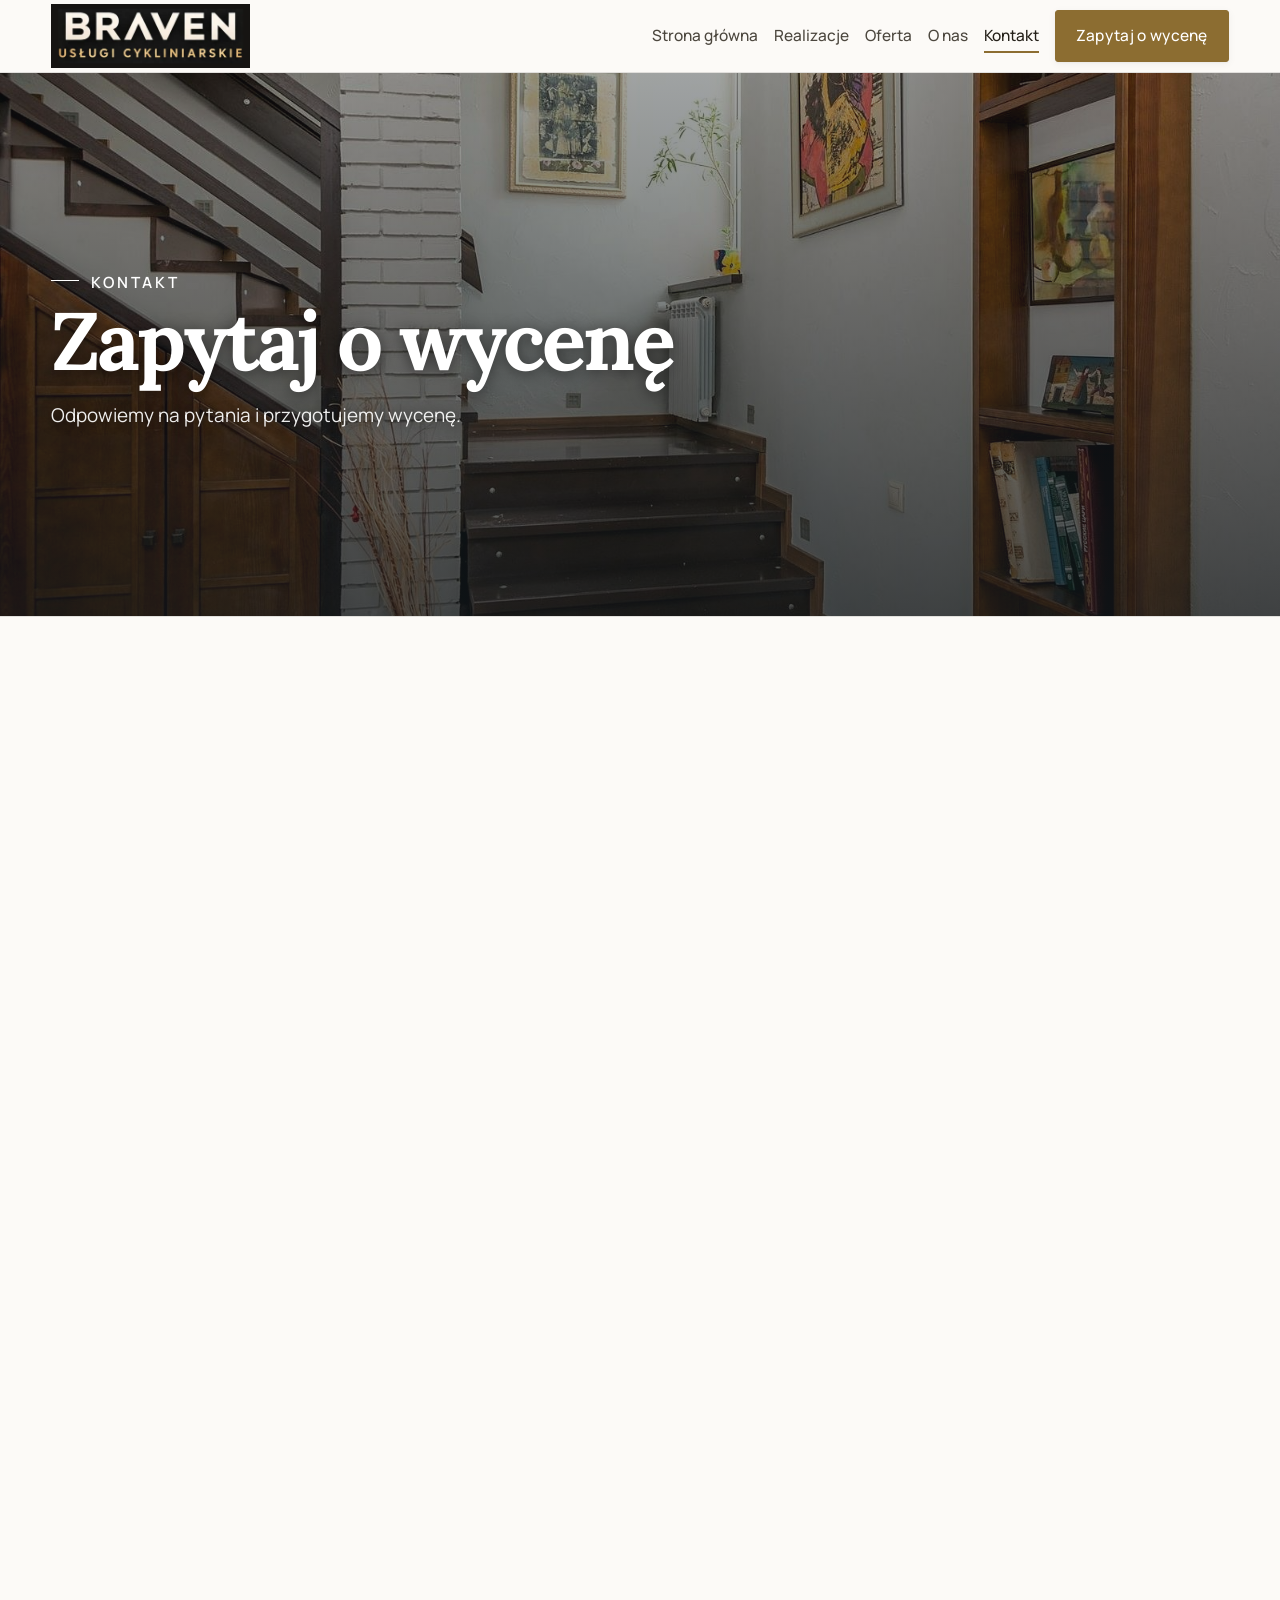
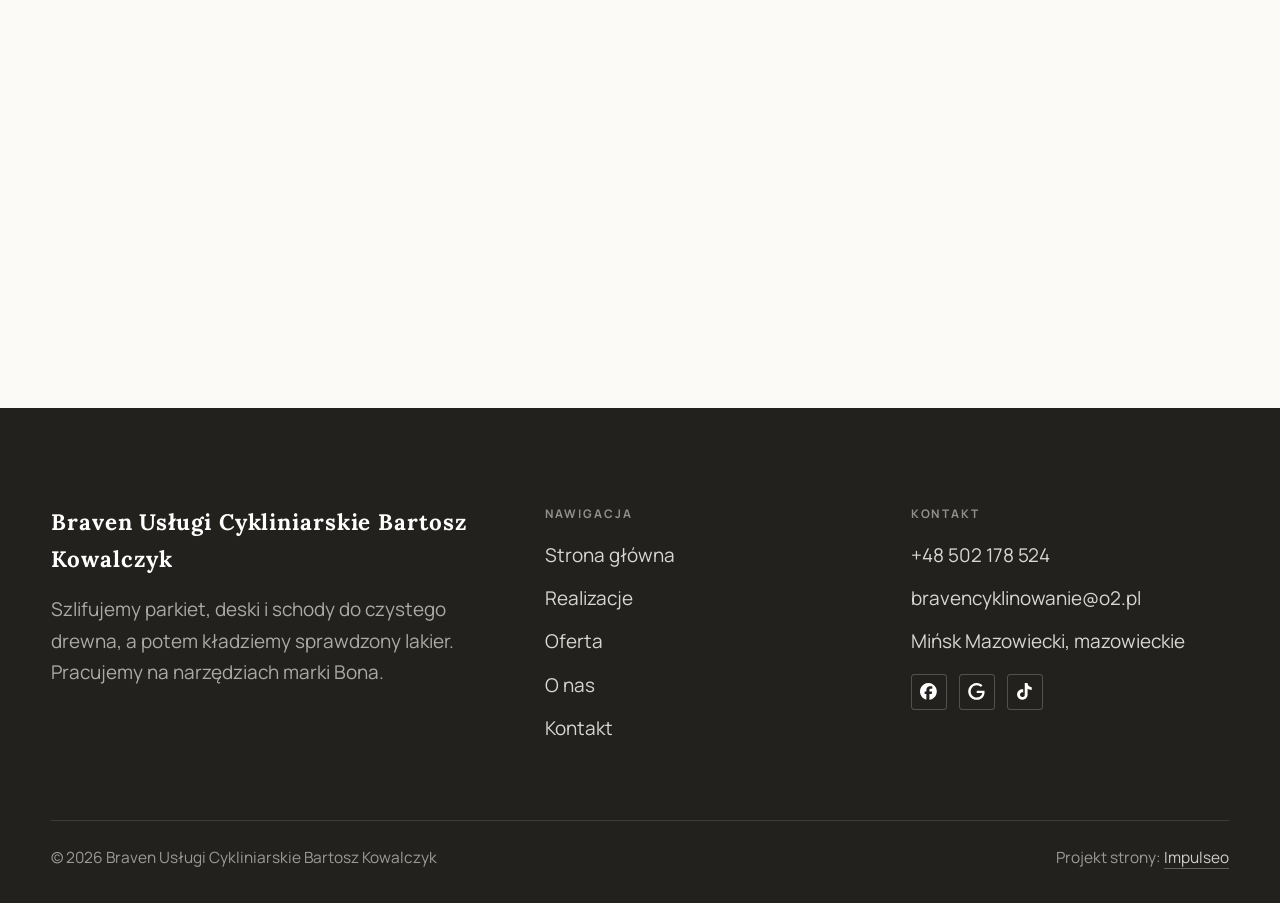
==== kontakt.html @ dc6727ec "Strona demo: braven-uslugi-cykliniarskie-bartosz-kowalczyk" ====
<!DOCTYPE html>
<html lang="pl">
<head>
<meta charset="UTF-8">
<meta name="viewport" content="width=device-width, initial-scale=1.0">
<title>Kontakt - Braven Usługi Cykliniarskie Bartosz Kowalczyk</title>
<meta name="description" content="Kontakt Braven Usługi Cykliniarskie Bartosz Kowalczyk - Mińsk Mazowiecki, mazowieckie">
<link rel="canonical" href="https://kris20032.github.io/braven-uslugi-cykliniarskie-bartosz-kowalczyk/kontakt.html">
<meta name="robots" content="noindex, nofollow">
<meta property="og:type" content="website">
<meta property="og:locale" content="pl_PL">
<meta property="og:site_name" content="Braven Usługi Cykliniarskie Bartosz Kowalczyk">
<meta property="og:title" content="Kontakt - Braven Usługi Cykliniarskie Bartosz Kowalczyk">
<meta property="og:description" content="Kontakt Braven Usługi Cykliniarskie Bartosz Kowalczyk - Mińsk Mazowiecki, mazowieckie">
<meta property="og:url" content="https://kris20032.github.io/braven-uslugi-cykliniarskie-bartosz-kowalczyk/kontakt.html">
<meta property="og:image" content="https://kris20032.github.io/braven-uslugi-cykliniarskie-bartosz-kowalczyk/img/og.jpg">
<meta property="og:image:width" content="1200">
<meta property="og:image:height" content="630">
<meta name="twitter:card" content="summary_large_image">
<link rel="preconnect" href="https://fonts.googleapis.com">
<link rel="preconnect" href="https://fonts.gstatic.com" crossorigin>
<link href="https://fonts.googleapis.com/css2?family=Lora:wght@500;600;700&family=Manrope:wght@400;500;600&display=swap" rel="stylesheet">
<link rel="stylesheet" href="assets/styles.css?v=63ea531a">
</head>
<body>

<header class="nav">
  <div class="wrap nav-inner">
    <a class="brand brand-has-logo" href="index.html"><img class="brand-logo" src="img/logo.png" alt="Braven Usługi Cykliniarskie Bartosz Kowalczyk" width="856" height="275" decoding="async"></a>
    <nav class="nav-links">
      <a href="index.html">Strona główna</a>
      <a href="realizacje.html">Realizacje</a>
      <a href="oferta.html">Oferta</a>
      <a href="o-nas.html">O nas</a>
      <a href="kontakt.html" class="active" aria-current="page">Kontakt</a>
      <a href="kontakt.html" class="btn btn-accent">Zapytaj o wycenę</a>
    </nav>
    <button class="nav-toggle" aria-label="Menu"><span></span><span></span><span></span></button>
  </div>
</header>

<main>
<section class="pagehead">
  <img src="img/g6.jpg" alt="Braven Usługi Cykliniarskie Bartosz Kowalczyk - Zapytaj o wycenę" width="1566" height="1038" decoding="async">
  <div class="wrap">
    <span class="eyebrow">Kontakt</span>
    <h1>Zapytaj o wycenę</h1>
    <p>Odpowiemy na pytania i przygotujemy wycenę.</p>
  </div>
</section>
<section>
  <div class="wrap contact-grid">
    <div class="reveal">
      <span class="eyebrow">Dane kontaktowe</span>
      <h2 style="margin:var(--space-4) 0 var(--space-6)">Braven Usługi Cykliniarskie Bartosz Kowalczyk</h2>
      <div class="info-list">
        <div class="info-row"><div class="ic"><svg class="ico-tel" width="16" height="16" viewBox="0 0 24 24" fill="none" aria-hidden="true"><path d="M6.6 10.8a15.5 15.5 0 0 0 6.6 6.6l2.2-2.2a1 1 0 0 1 1-.24 11.4 11.4 0 0 0 3.6.58 1 1 0 0 1 1 1V20a1 1 0 0 1-1 1A17 17 0 0 1 3 4a1 1 0 0 1 1-1h3.5a1 1 0 0 1 1 1c0 1.25.2 2.46.58 3.6a1 1 0 0 1-.25 1l-2.23 2.2Z" fill="currentColor"/></svg></div><div><div class="lbl">Telefon</div><a class="val" href="tel:+48502178524">+48 502 178 524</a></div></div>
        <div class="info-row"><div class="ic"><svg class="ico-mail" width="16" height="16" viewBox="0 0 24 24" fill="none" aria-hidden="true"><rect x="3.2" y="5.5" width="17.6" height="13" rx="1.6" stroke="currentColor" stroke-width="1.6"/><path d="M4 7l8 6 8-6" stroke="currentColor" stroke-width="1.6" stroke-linecap="round" stroke-linejoin="round"/></svg></div><div><div class="lbl">E-mail</div><a class="val" href="mailto:bravencyklinowanie@o2.pl">bravencyklinowanie@o2.pl</a></div></div>
        <div class="info-row"><div class="ic"><svg class="ico-pin" width="16" height="16" viewBox="0 0 24 24" fill="none" aria-hidden="true"><path d="M12 21s7-6.1 7-11.5A7 7 0 0 0 5 9.5C5 14.9 12 21 12 21Z" stroke="currentColor" stroke-width="1.6" fill="none"/><circle cx="12" cy="9.5" r="2.4" fill="currentColor"/></svg></div><div><div class="lbl">Adres</div><div class="val">Mińsk Mazowiecki, mazowieckie</div></div></div>
      </div>
    </div>
    <div class="reveal">
      <form class="form" action="https://formsubmit.co/bravencyklinowanie@o2.pl" method="POST">
        <input type="hidden" name="_subject" value="Zapytanie ze strony Braven Usługi Cykliniarskie Bartosz Kowalczyk">
        <input type="hidden" name="_captcha" value="false">
        <input type="hidden" name="_template" value="table">
        <div class="fld"><label for="name">Imię / firma</label><input id="name" name="name" type="text" placeholder="np. Jan Kowalski" required></div>
        <div class="fld"><label for="email">E-mail</label><input id="email" name="email" type="email" placeholder="adres@email.pl" required></div>
        <div class="fld"><label for="phone">Telefon</label><input id="phone" name="phone" type="tel" placeholder="+48 ..."></div>
        <div class="fld"><label for="msg">Czego dotyczy zapytanie?</label><textarea id="msg" name="message" placeholder="Napisz krótko, w czym możemy pomóc" required></textarea></div>
        <button type="submit" class="btn btn-accent" style="width:100%;justify-content:center">Wyślij zapytanie <span class="arr">→</span></button>
        <p class="note">Wiadomość trafi bezpośrednio do nas. Można też zadzwonić: +48 502 178 524.</p>
      </form>
    </div>
  </div>
</section>
<section style="padding-top:0">
  <div class="wrap reveal">
    <iframe class="map" title="Braven Usługi Cykliniarskie Bartosz Kowalczyk - Mińsk Mazowiecki" src="https://maps.google.com/maps?q=52.1957543%2C21.5580618&z=15&output=embed" loading="lazy" referrerpolicy="no-referrer-when-downgrade"></iframe>
  </div>
</section>
</main>

<footer>
  <div class="wrap">
    <div class="foot-grid">
      <div class="foot-brand">
        <div class="name">Braven Usługi Cykliniarskie Bartosz Kowalczyk</div>
        <p>Szlifujemy parkiet, deski i schody do czystego drewna, a potem kładziemy sprawdzony lakier. Pracujemy na narzędziach marki Bona.</p>
      </div>
      <div class="foot-col">
        <h4>Nawigacja</h4>
        <a href="index.html">Strona główna</a>
        <a href="realizacje.html">Realizacje</a>
        <a href="oferta.html">Oferta</a>
        <a href="o-nas.html">O nas</a>
        <a href="kontakt.html">Kontakt</a>
      </div>
      <div class="foot-col">
        <h4>Kontakt</h4>
        <a href="tel:+48502178524">+48 502 178 524</a>
        <a href="mailto:bravencyklinowanie@o2.pl">bravencyklinowanie@o2.pl</a>
        <p>Mińsk Mazowiecki, mazowieckie</p>
      <div class="foot-soc">
        <a class="soc" href="https://www.facebook.com/p/Braven-Us%C5%82ugi-Cykliniarskie-100075323195899/" target="_blank" rel="noopener" aria-label="Facebook - Braven Usługi Cykliniarskie Bartosz Kowalczyk"><svg viewBox="0 0 24 24" aria-hidden="true" focusable="false"><path d="M9.101 23.691v-7.98H6.627v-3.667h2.474v-1.58c0-4.085 1.848-5.978 5.858-5.978.401 0 .955.042 1.468.103a8.68 8.68 0 0 1 1.141.195v3.325a8.623 8.623 0 0 0-.653-.036 26.805 26.805 0 0 0-.733-.009c-.707 0-1.259.096-1.675.309a1.686 1.686 0 0 0-.679.622c-.258.42-.374.995-.374 1.752v1.297h3.919l-.386 2.103-.287 1.564h-3.246v8.245C19.396 23.238 24 18.179 24 12.044c0-6.627-5.373-12-12-12s-12 5.373-12 12c0 5.628 3.874 10.35 9.101 11.647Z" fill="currentColor"/></svg></a>
        <a class="soc" href="https://www.google.com/maps/place/Braven+Us%C5%82ugi+Cykliniarskie+Bartosz+Kowalczyk/@52.1957543,21.5580618,15z/data=!4m6!3m5!1s0x471f2fbd706131d9:0x9130eac49f375d6f!8m2!3d52.1957543!4d21.5580618" target="_blank" rel="noopener" aria-label="Google - Braven Usługi Cykliniarskie Bartosz Kowalczyk"><svg viewBox="0 0 24 24" aria-hidden="true" focusable="false"><path d="M12.48 10.92v3.28h7.84c-.24 1.84-.853 3.187-1.787 4.133-1.147 1.147-2.933 2.4-6.053 2.4-4.827 0-8.6-3.893-8.6-8.72s3.773-8.72 8.6-8.72c2.6 0 4.507 1.027 5.907 2.347l2.307-2.307C18.747 1.44 16.133 0 12.48 0 5.867 0 .307 5.387.307 12s5.56 12 12.173 12c3.573 0 6.267-1.173 8.373-3.36 2.16-2.16 2.84-5.213 2.84-7.667 0-.76-.053-1.467-.173-2.053H12.48z" fill="currentColor"/></svg></a>
        <a class="soc" href="https://www.tiktok.com/@bartoszk14" target="_blank" rel="noopener" aria-label="TikTok - Braven Usługi Cykliniarskie Bartosz Kowalczyk"><svg viewBox="0 0 24 24" aria-hidden="true" focusable="false"><path d="M12.525.02c1.31-.02 2.61-.01 3.91-.02.08 1.53.63 3.09 1.75 4.17 1.12 1.11 2.7 1.62 4.24 1.79v4.03c-1.44-.05-2.89-.35-4.2-.97-.57-.26-1.1-.59-1.62-.93-.01 2.92.01 5.84-.02 8.75-.08 1.4-.54 2.79-1.35 3.94-1.31 1.92-3.58 3.17-5.91 3.21-1.43.08-2.86-.31-4.08-1.03-2.02-1.19-3.44-3.37-3.65-5.71-.02-.5-.03-1-.01-1.49.18-1.9 1.12-3.72 2.58-4.96 1.66-1.44 3.98-2.13 6.15-1.72.02 1.48-.04 2.96-.04 4.44-.99-.32-2.15-.23-3.02.37-.63.41-1.11 1.04-1.36 1.75-.21.51-.15 1.07-.14 1.61.24 1.64 1.82 3.02 3.5 2.87 1.12-.01 2.19-.66 2.77-1.61.19-.33.4-.67.41-1.06.1-1.79.06-3.57.07-5.36.01-4.03-.01-8.05.02-12.07z" fill="currentColor"/></svg></a>
      </div>
      </div>
    </div>
    <div class="foot-bot">
      <span>© 2026 Braven Usługi Cykliniarskie Bartosz Kowalczyk</span>
      <span>Projekt strony: <a class="foot-credit" href="https://impulseo.pl" target="_blank" rel="noopener">Impulseo</a></span>
    </div>
  </div>
</footer>
<div class="sticky-reserve"><a class="sr-book" href="kontakt.html">Zapytaj o wycenę</a><a class="sr-call" href="tel:+48502178524" aria-label="Zadzwoń"><svg class="ico-tel" width="16" height="16" viewBox="0 0 24 24" fill="none" aria-hidden="true"><path d="M6.6 10.8a15.5 15.5 0 0 0 6.6 6.6l2.2-2.2a1 1 0 0 1 1-.24 11.4 11.4 0 0 0 3.6.58 1 1 0 0 1 1 1V20a1 1 0 0 1-1 1A17 17 0 0 1 3 4a1 1 0 0 1 1-1h3.5a1 1 0 0 1 1 1c0 1.25.2 2.46.58 3.6a1 1 0 0 1-.25 1l-2.23 2.2Z" fill="currentColor"/></svg></a></div>
<div class="demo-wazne" data-do="2026-11-23" data-cykl="3" hidden><svg class="dw-ico" width="13" height="13" viewBox="0 0 24 24" fill="none" aria-hidden="true"><circle cx="12" cy="12" r="8.6" stroke="currentColor" stroke-width="1.8"/><path d="M12 7.2V12l3.3 2" stroke="currentColor" stroke-width="1.8" stroke-linecap="round"/></svg><span class="dw-txt"></span></div>

<script src="assets/main.js"></script>
</body>
</html>
---- assets/styles.css ----
/* ============================================================
   STOLBASZ — premium, architektoniczny B2B fit-out
   Jasna paleta, zero brązu. System wg premium-web-craft.
   Projekt strony: Impulseo (impulseo.pl)
   ============================================================ */

:root{
  /* PALETA — jasna, architektoniczna, chłodna */
  --paper:#F3F1EC;          /* główne tło */
  --paper-2:#E6E3DB;        /* sekcje alternatywne (chłodny jasny szary) */
  --paper-3:#E6E3DB;        /* delikatne wypełnienia */
  --ink:#23211E;            /* tekst główny — chłodny grafit */
  --ink-soft:#43403A;       /* nagłówki drugorzędne */
  --muted:#87837A;          /* tekst poboczny */
  --line:rgba(35,33,30,.12);/* hairline */
  --accent:#8A6B3C;         /* stonowany petrol-slate — jedyny akcent */
  --accent-d:#6E5430;
  --accent-soft:rgba(138,107,60,.10);
  --dark:#23211E;           /* sekcje ciemne (stopka/CTA) */

  /* HOVER ZDJĘĆ — JEDEN standard dla całego silnika (decyzja K. 04.08.2026, artefakt z wariantami).
     AKTUALNE (K.+Szymon 09.08.2026, wybór z artefaktu 6 wariantów): zoom 1.05 przy 1.4s -
     przy tak długim czasie mocniejszy kadr NIE skacze, tylko „oddycha". Poprzedni standard
     (1.02 / .55s z 04.08) odbierany jako dynamiczny i szybki.
     Spoczynek lekko przygaszony, ale TYLKO tam, gdzie jest mysz (@media hover:hover) —
     na telefonie zdjęcia zostają w pełnej jasności. */
  --img-zoom:1.05;                   /* K.+Szymon 09.08: wariant F z artefaktu porównawczego */
  --img-rest:brightness(.95) saturate(.99);
  --img-hot:brightness(1.06) saturate(1.05);
  --img-dur:1.4s;                    /* K.+Szymon 09.08 (wariant F): powoli = elegancko */
  --img-ease:cubic-bezier(.16,.84,.44,1);  /* miękki ogon, efekt „oddychania" */

  /* ODSTĘPY — skala 4/8 */
  --space-1:4px; --space-2:8px; --space-3:12px; --space-4:16px; --space-5:24px;
  --space-6:32px; --space-7:48px; --space-8:64px; --space-9:96px; --space-10:128px;

  /* TYPOGRAFIA — fluid clamp() (skala podbita 16.07.2026: większe, czytelniejsze litery — uwaga Adama) */
  --text-sm:clamp(.9rem,.87rem + .12vw,1rem);
  --text-base:clamp(1.08rem,1.04rem + .18vw,1.2rem);
  --text-lg:clamp(1.24rem,1.15rem + .34vw,1.44rem);
  --text-h3:clamp(1.34rem,1.22rem + .55vw,1.66rem);
  --text-h2:clamp(2.1rem,1.66rem + 2.1vw,3.1rem);
  --text-h1:clamp(2.9rem,2.1rem + 4vw,5.1rem);

  /* PROMIENIE — architektoniczne, raczej ostre */
  --r-sm:3px; --r-md:6px; --r-lg:10px;

  /* RUCH */
  --ease:cubic-bezier(.25,.46,.45,.94); --dur:.24s;

  /* CIENIE — miękkie, warstwowe */
  --sh-sm:0 1px 2px rgba(16,24,32,.04), 0 2px 8px rgba(16,24,32,.05);
  --sh-md:0 2px 6px rgba(16,24,32,.05), 0 12px 28px -8px rgba(16,24,32,.12);
  --sh-lg:0 6px 14px rgba(16,24,32,.07), 0 26px 56px -18px rgba(16,24,32,.22);

  --hairline:1px solid var(--line);

  --font-display:'Lora',serif;
  --font-body:'Manrope',sans-serif;
}

*{box-sizing:border-box;margin:0;padding:0}
html{scroll-behavior:smooth}
body{
  font-family:var(--font-body);
  font-size:var(--text-base);
  line-height:1.65;
  color:var(--ink);
  background:var(--paper);
  -webkit-font-smoothing:antialiased;
  text-rendering:optimizeLegibility;
}
img{max-width:100%;height:auto;display:block}  /* height:auto = width/height z atrybutów trzyma proporcje (TOP#12) */
a{color:inherit;text-decoration:none}

.wrap{width:min(92%,1180px);margin-inline:auto}
section{padding-block:clamp(52px,6.5vw,96px)}

h1,h2,h3{font-family:var(--font-display);font-weight:700;line-height:1.08;letter-spacing:-.02em;color:var(--ink)}
h1{font-size:var(--text-h1);letter-spacing:-.035em}
h2{font-size:var(--text-h2);letter-spacing:-.025em}
h3{font-size:var(--text-h3)}
/* MIARA — długość wiersza. WCAG 2.2 SC 1.4.8: max 80 znaków; Butterick: 45–90.
   68ch daje realnie 72–78 znaków polskiego tekstu, czyli z zapasem pod granicą.
   Wcześniej limit miał TYLKO <p> — <li>, <blockquote> i <dd> nie miały żadnego,
   i to jedyny powód, dla którego 23 bloki na dwóch oddanych stronach jadą po
   83–106 znaków w wierszu (pomiar 07.08.2026, bramka `miara`).
   ⚠️ Listy i definicje ograniczamy TYLKO bez klasy: `ul`/`ol` z klasą to u nas
   układ (siatki kafli, menu), a nie tekst ciągły — tam miarę wyznacza układ. */
/* 60ch, nie 68ch (K. 10.08): po zmianie fontów na węższe kroje (DM Sans i spółka)
   w 68ch mieściło się ~90 znaków - bramka pikselowa słusznie zgłaszała przekroczenie
   granicy 80. Pomiar na żywej przeglądarce: 60ch = 90 znaków, 53ch = ~78 znaków, czyli normę WCAG 1.4.8. */
:root{ --miara:53ch }
p{max-width:min(100%,var(--miara))}
blockquote,
ul:not([class])>li, ol:not([class])>li,
dl:not([class])>dd{max-width:min(100%,var(--miara))}

/* ⚠️ Świadomie BEZ wyjątku `.tile p,.card p,.svc p{max-width:none}`, choć nasuwa się sam:
   te akapity BYŁY już ograniczone (stare `p{max-width:65ch}`), więc „wyjątek" nie odblokowałby
   niczego nowego — tylko ROZLUŹNIŁ stan sprzed zmiany na wszystkich demach naraz.
   `figcaption` żadna z reguł wyżej nie dotyczy, więc też nie potrzebuje zwolnienia. */

/* ŁAMANIE. `balance` wyrównuje długości wierszy w nagłówku, `pretty` pilnuje ostatniego
   wiersza akapitu, żeby nie został w nim jeden wyraz. Obsługiwane od Chrome 117 /
   Safari 17.5; starsze przeglądarki po prostu ignorują tę własność.
   `text-wrap:pretty` nie występowało dotąd ANI RAZ w silniku ani w repo klientów. */
h1,h2,h3,.lead,.lede{text-wrap:balance}
p,li,blockquote,dd{text-wrap:pretty}

.eyebrow{
  font-family:var(--font-body);
  font-size:var(--text-sm);
  font-weight:600;
  letter-spacing:.18em;
  text-transform:uppercase;
  color:var(--accent);
  display:inline-flex;align-items:center;gap:var(--space-3);
}
/* flex:none + margin-top = kreska trzyma się PIERWSZEJ linii. Wcześniej align-items:center
   centrowało ją względem całego bloku i przy zawinięciu (długi kicker typu
   „…WNĘTRZ · LESZNO · OD 2019") druga linia lądowała z brzydkim wcięciem. */
.eyebrow{align-items:flex-start}
.eyebrow>*,.eyebrow{text-wrap:balance}   /* dlugi kicker lamal sie na sierote typu samo „2019" w drugiej linii */
.eyebrow::before{content:"";width:28px;height:1px;background:var(--accent);display:inline-block;flex:none;margin-top:.62em}

.muted{color:var(--muted)}
.lead{font-size:var(--text-lg);line-height:1.55;color:var(--ink-soft);max-width:50ch}

/* ---------- BUTTONS ---------- */
.btn{
  display:inline-flex;align-items:center;gap:var(--space-2);
  font-weight:600;font-size:var(--text-sm);letter-spacing:.02em;
  padding:var(--space-4) var(--space-6);
  border-radius:var(--r-sm);
  transition:transform var(--dur) var(--ease),box-shadow var(--dur) var(--ease),background var(--dur) var(--ease);
  cursor:pointer;border:1px solid transparent;
}
.btn-accent{background:var(--accent);color:#fff;box-shadow:var(--sh-sm)}
.btn-accent:hover{background:var(--accent-d);transform:translateY(-2px);box-shadow:var(--sh-md)}
.btn-accent:active{transform:translateY(0);box-shadow:var(--sh-sm)}
.btn-ghost{background:transparent;color:var(--ink);border-color:var(--line)}
.btn-ghost:hover{border-color:var(--accent);color:var(--accent);transform:translateY(-2px)}
.btn-light{background:#fff;color:var(--ink);box-shadow:var(--sh-sm)}
.btn-light:hover{transform:translateY(-2px);box-shadow:var(--sh-md)}
.btn .arr{transition:transform var(--dur) var(--ease)}
.btn:hover .arr{transform:translateX(4px)}

/* ---------- NAV ---------- */
.nav{
  position:sticky;top:0;z-index:50;
  background:color-mix(in srgb,var(--paper) 88%,transparent);
  backdrop-filter:saturate(140%) blur(10px);
  border-bottom:var(--hairline);
}
.nav-inner{display:flex;align-items:center;justify-content:space-between;gap:var(--space-5);height:72px}
/* ANTY-NACHODZENIE (K. 05.08.2026): długa nazwa firmy + przycisk z pełnym numerem nie mieściły się w pasku
   i flex ściskał linki PONIŻEJ ich treści - "Kontakt" wchodził na ramkę "Zadzwoń +48 ...". Teraz ustępuje
   nazwa marki (skrót wielokropkiem), a menu i przycisk nigdy się nie kurczą ani nie zachodzą na siebie. */
.brand{display:flex;flex-direction:column;line-height:1;min-width:0;flex:0 1 auto}
.brand .name{font-family:var(--font-display);font-weight:800;font-size:1.35rem;letter-spacing:.04em;white-space:nowrap;overflow:hidden;text-overflow:ellipsis}
.brand .sub{font-size:.62rem;letter-spacing:.34em;text-transform:uppercase;color:var(--muted);margin-top:5px;white-space:nowrap;overflow:hidden;text-overflow:ellipsis}
.nav-links{display:flex;align-items:center;gap:var(--space-6);flex:0 0 auto}
.nav-links a{font-size:var(--text-sm);font-weight:500;color:var(--ink-soft);position:relative;padding-block:4px;white-space:nowrap;transition:color var(--dur) var(--ease)}
.nav-links a::after{content:"";position:absolute;left:0;bottom:0;width:0;height:1.5px;background:var(--accent);transition:width var(--dur) var(--ease)}
.nav-links a:hover,.nav-links a.active{color:var(--ink)}
.nav-links a:hover::after,.nav-links a.active::after{width:100%}
.nav-links .btn{padding:var(--space-2) var(--space-5)}
/* przyciski w nav: właściwy kolor (przebij .nav-links a) + bez podkreślenia */
.nav-links a.btn-accent{color:#fff}
.nav-links a.btn-ghost,.nav-links a.btn-light{color:var(--ink)}
/* CTA w pasku: NIE podkreślenie spod linków menu, ale ten sam przelatujący błysk,
   co na wszystkich innych przyciskach (zgłoszenie K. 13.08.2026 - „na hero jest efekt
   światła przechodzącego przez przycisk, na navbarze go nie ma, a mają być identyczne").
   Reguła `.nav-links a::after` jest silniejsza od `.btn::after`, więc trzeba jej
   geometrię wyzerować i wpisać połysk z nazwy - samo `display:none` gasiło efekt. */
.nav-links a.btn::after{
  display:block;content:"";position:absolute;inset:0;z-index:-1;pointer-events:none;
  width:auto;height:auto;border-radius:inherit;   /* kasuje geometrię podkreślenia (width:0;height:1.5px) */
  background:linear-gradient(100deg,transparent 32%,rgba(255,255,255,.20) 50%,transparent 68%);
  translate:-120% 0}
@media (prefers-reduced-motion:no-preference){
  .nav-links a.btn:hover::after{translate:120% 0;transition:translate .75s var(--mt-ease,cubic-bezier(.16,.84,.44,1))}
}
.nav-toggle{display:none;background:none;border:none;cursor:pointer;flex-direction:column;gap:5px;padding:8px}
.nav-toggle span{width:24px;height:2px;background:var(--ink);transition:var(--dur)}
/* Ciasny zakres MIĘDZY menu mobilnym a pełnym pulpitem: zbijamy odstępy i nazwę marki,
   żeby wszystko zmieściło się naturalnie, zanim w ogóle dojdzie do skracania wielokropkiem. */
@media(max-width:1280px) and (min-width:921px){
  .nav-links{gap:var(--space-4)}
  .nav-links .btn{padding:var(--space-2) var(--space-4)}
  .brand .name{font-size:1.15rem}
}

/* ---------- HERO (split) ---------- */
.hero{position:relative;overflow:hidden;border-bottom:var(--hairline)}
.hero-grid{display:grid;grid-template-columns:1.05fr .95fr;gap:clamp(24px,4vw,60px);align-items:center;
  padding-block:clamp(36px,4.5vw,64px)}
.hero-copy .eyebrow{margin-bottom:var(--space-5)}
.hero-copy h1{margin-bottom:var(--space-5)}
.hero-copy .lead{margin-bottom:var(--space-7)}
.hero-actions{display:flex;flex-wrap:wrap;gap:var(--space-4)}
.hero-art{position:relative;aspect-ratio:4/3;border-radius:var(--r-lg);overflow:hidden;box-shadow:var(--sh-lg)}
.hero-art img{width:100%;height:100%;object-fit:cover}
.hero-art::after{content:"";position:absolute;inset:0;background:linear-gradient(180deg,transparent 55%,rgba(18,24,28,.28))}
.hero-badge{position:absolute;left:var(--space-5);bottom:var(--space-5);z-index:2;
  background:rgba(252,252,251,.94);backdrop-filter:blur(4px);
  border-radius:var(--r-md);padding:var(--space-4) var(--space-5);box-shadow:var(--sh-md);max-width:78%}
.hero-badge strong{display:block;font-family:var(--font-display);font-size:1rem;letter-spacing:-.01em}
.hero-badge span{font-size:var(--text-sm);color:var(--muted)}

/* ---------- HERO duży / kinowy (strona główna) ---------- */
.hero-cine{position:relative;min-height:clamp(560px,82vh,840px);min-height:clamp(560px,82svh,840px);display:flex;align-items:center;overflow:hidden;border-bottom:var(--hairline)}
.hero-cine>img{position:absolute;inset:0;width:100%;height:100%;object-fit:cover;z-index:0}
.hero-cine::after{content:"";position:absolute;inset:0;z-index:1;
  background:linear-gradient(95deg,rgba(13,18,23,.86) 0%,rgba(13,18,23,.64) 32%,rgba(13,18,23,.24) 62%,rgba(13,18,23,.04) 100%)}
.hero-cine .wrap{position:relative;z-index:2;padding-block:var(--space-8)}
.hero-cine .hero-copy{max-width:660px}
.hero-cine .eyebrow{color:#fff;margin-bottom:var(--space-5)}
.hero-cine .eyebrow::before{background:#fff}
.hero-cine h1{color:#fff;margin-bottom:var(--space-5);font-size:clamp(2.9rem,2rem + 4.4vw,5.2rem);text-wrap:balance}
.hero-cine .lead{color:rgba(255,255,255,.92);max-width:48ch;margin-bottom:var(--space-7)}
.hero-cine .hero-actions{display:flex;flex-wrap:wrap;gap:var(--space-4)}
/* NISKIE OKNO (laptop z dokiem i paskami przeglądarki ma ~700-780 px wysokości widoku):
   H1 do 5.2rem + długi lead nie mieściły się i przyciski wypadały POD krawędź ekranu -
   klient widział stronę bez ani jednego CTA. Skalujemy w dół, zamiast przycinać treść. */
@media(min-width:821px) and (max-height:820px){
  .hero-cine{min-height:clamp(520px,94svh,780px)}
  .hero-cine .wrap{padding-block:var(--space-6)}
  .hero-cine h1{font-size:clamp(2.2rem,1.5rem + 2.6vw,3.6rem);margin-bottom:var(--space-4)}
  .hero-cine .eyebrow{margin-bottom:var(--space-4)}
  .hero-cine .lead{margin-bottom:var(--space-5);max-width:44ch}
}
@media(max-width:680px){
  .hero-cine{min-height:clamp(520px,76vh,640px);min-height:clamp(520px,76svh,640px);align-items:flex-end}
  .hero-cine::after{background:linear-gradient(0deg,rgba(13,18,23,.9) 6%,rgba(13,18,23,.45) 55%,rgba(13,18,23,.25) 100%)}
  .hero-cine .wrap{padding-bottom:var(--space-9)}
  /* TELEFON (~90% oglądających): lead potrafił zająć 8 linii i zepchnąć CTA poza pierwszy ekran.
     Zwężamy interlinię i skalę - treści nie ucinamy, bo to ona sprzedaje. */
  .hero-cine .lead{font-size:.98rem;line-height:1.5;margin-bottom:var(--space-5)}
  .hero-cine .eyebrow{font-size:.72rem;letter-spacing:.13em;margin-bottom:var(--space-4)}
  .hero-cine .eyebrow::before{width:20px}
  .hero-cine h1{margin-bottom:var(--space-4)}
}

/* full-bleed hero variant (podstrony) */
.pagehead{position:relative;min-height:46vh;min-height:46svh;display:flex;align-items:flex-end;overflow:hidden;border-bottom:var(--hairline)}
.pagehead img{position:absolute;inset:0;width:100%;height:100%;object-fit:cover}
/* 10.08.2026 (decyzja K.): mocniejsze przyciemnienie + cień pod tekstem. Bramka mierzyła na
   nagłówkach podstron 3,38-3,43:1 przy wymaganych 4,5 — jasne zdjęcie (hala, śnieg, niebo)
   podchodziło pod biały tekst. Zdjęcia klientów są różne, więc kontrast musi dawać WARSTWA,
   a nie szczęśliwy dobór kadru. */
.pagehead::after{content:"";position:absolute;inset:0;background:linear-gradient(180deg,rgba(18,24,28,.40),rgba(18,24,28,.76))}
.pagehead .wrap{position:relative;z-index:2;padding-block:var(--space-9);color:#fff}
.pagehead h1{color:#fff;max-width:18ch;text-shadow:0 2px 16px rgba(0,0,0,.55)}
.pagehead .eyebrow{color:#fff}
.pagehead .eyebrow::before{background:#fff}
.pagehead p{color:rgba(255,255,255,.92);margin-top:var(--space-4);max-width:54ch;text-shadow:0 1px 12px rgba(0,0,0,.5)}

/* ---------- STRIP (pasek skrótów / liczby) ---------- */
.strip{background:var(--dark);color:#fff}
/* PASEK HASEŁ — standard 04.08.2026 (decyzja K.): 5 haseł w JEDNYM rzędzie, tekst WYŚRODKOWANY,
   węższe marginesy boczne niż reszta strony (pasek ma iść szerzej), równe wysokości kolumn. */
.strip .wrap{width:min(96%,1440px);display:grid;grid-template-columns:repeat(5,1fr);
  gap:var(--space-5);padding-block:var(--space-7);align-items:stretch}
.strip .item .k{font-family:var(--font-display);font-size:clamp(1.05rem,.82rem + .85vw,1.55rem);
  font-weight:800;letter-spacing:-.02em;color:#fff;line-height:1.18;text-wrap:balance}
.strip .item .v{font-size:var(--text-sm);color:rgba(255,255,255,.66);margin-top:var(--space-2);line-height:1.4}
.strip .item{border-left:2px solid var(--accent);padding-inline:var(--space-4);
  text-align:center;display:flex;flex-direction:column;justify-content:center}
/* liczba kolumn = liczba haseł, żeby ostatnie nie zostawało samo w drugim rzędzie.
   Klasę n-N nadaje multipage.py; domyślnie (bez klasy) pasek jest 5-kolumnowy. */
.strip.n-2 .wrap{grid-template-columns:repeat(2,1fr)}
.strip.n-3 .wrap{grid-template-columns:repeat(3,1fr)}
.strip.n-4 .wrap{grid-template-columns:repeat(4,1fr);gap:var(--space-6)}
.strip.n-4 .item .k{font-size:clamp(1.3rem,1rem + 1.1vw,2rem)}
.strip.n-6 .wrap{grid-template-columns:repeat(6,1fr);gap:var(--space-4)}
.strip.n-6 .item .k{font-size:clamp(.98rem,.8rem + .7vw,1.35rem)}
/* równe łamanie: zamiast "długa linia + jedno słowo" obie linie zbliżonej długości */
.strip .item .k{text-wrap:balance}

/* ---------- SECTION HEAD ---------- */
.head{max-width:48rem;margin-bottom:var(--space-8)}
.head.center{margin-inline:auto;text-align:center}
.head .eyebrow{margin-bottom:var(--space-4)}
.head h2{margin-bottom:var(--space-4)}
.head p{color:var(--muted);font-size:var(--text-lg);line-height:1.55}
.head.center p{margin-inline:auto}

/* ---------- INTRO SPLIT ---------- */
.split{display:grid;grid-template-columns:.92fr 1.08fr;gap:clamp(28px,5vw,80px);align-items:center}
.split.rev{grid-template-columns:1.08fr .92fr}
.split.rev .split-art{order:-1}
.split-art{position:relative;aspect-ratio:5/4;border-radius:var(--r-lg);overflow:hidden;box-shadow:var(--sh-lg)}
.split-art img{width:100%;height:100%;object-fit:cover}
.split-copy h2{margin-bottom:var(--space-5)}
.split-copy p+p{margin-top:var(--space-4)}
.split-copy .btn{margin-top:var(--space-6)}

/* ---------- SERVICES (zakres) ---------- */
.svc-grid{display:grid;grid-template-columns:repeat(auto-fit,minmax(280px,1fr));gap:var(--space-5)}
.svc{background:#fff;border:var(--hairline);border-radius:var(--r-md);padding:var(--space-7) var(--space-6);
  transition:transform var(--dur) var(--ease),box-shadow var(--dur) var(--ease),border-color var(--dur) var(--ease);
  position:relative;overflow:hidden}
.svc::before{content:"";position:absolute;left:0;top:0;width:3px;height:0;background:var(--accent);transition:height var(--dur) var(--ease)}
.svc:hover{transform:translateY(-4px);box-shadow:var(--sh-md);border-color:transparent}
.svc:hover::before{height:100%}
.svc .ic{font-family:var(--font-display);font-size:.8rem;font-weight:700;letter-spacing:.12em;color:var(--accent);margin-bottom:var(--space-4)}
.svc h3{margin-bottom:var(--space-3);font-size:1.22rem}
.svc p{color:var(--muted);font-size:var(--text-base);line-height:1.6}

/* big detailed service rows */
.svc-row{display:grid;grid-template-columns:.8fr 1.2fr;gap:clamp(20px,4vw,60px);align-items:center;padding-block:var(--space-8)}
.svc-row+.svc-row{border-top:var(--hairline)}
.svc-row.rev{grid-template-columns:1.2fr .8fr}
/* Naprzemienny układ wierszy oferty: co drugi wiersz ma zdjęcie po PRAWEJ.
   Było `order:-1` — martwy kod, bo zdjęcie i tak jest pierwszym dzieckiem w HTML,
   więc wszystkie wiersze wyglądały identycznie (zdjęcie zawsze z lewej), a `rev`
   zmieniało tylko szerokość kolumn. Znalezione 29.07.2026 przy różnicowaniu kierunków
   animacji (pomiar pozycji: art.mid 390/502 przy row.mid 756 — zawsze lewa strona). */
.svc-row.rev .svc-row-art{order:2}
.svc-row-art{aspect-ratio:4/3;border-radius:var(--r-md);overflow:hidden;box-shadow:var(--sh-md)}
.svc-row-art img{width:100%;height:100%;object-fit:cover}
.svc-row h3{font-size:1.5rem;margin-bottom:var(--space-4)}
.svc-row .num{font-family:var(--font-display);font-size:.85rem;font-weight:700;letter-spacing:.14em;color:var(--accent);display:block;margin-bottom:var(--space-3)}
.svc-row ul{list-style:none;margin-top:var(--space-4);display:flex;flex-direction:column;gap:var(--space-2)}
.svc-row li{position:relative;padding-left:var(--space-5);color:var(--muted);font-size:var(--text-base)}
.svc-row li::before{content:"";position:absolute;left:0;top:.62em;width:8px;height:1px;background:var(--accent)}

/* ---------- GALLERY (realizacje) ---------- */
.gallery{display:grid;grid-template-columns:repeat(12,1fr);gap:var(--space-4);grid-auto-rows:200px}
/* GALERIA MASONRY — pionowe zdjęcia (portrety beauty/wellness) bez przycinania: kolumny, height auto */
.gallery-masonry{column-count:3;column-gap:var(--space-4)}
@media(max-width:900px){.gallery-masonry{column-count:2}}
@media(max-width:560px){.gallery-masonry{column-count:1}}
.gallery-masonry .m-tile{break-inside:avoid;margin:0 0 var(--space-4);padding:0;position:relative;overflow:hidden;border-radius:var(--r-md);border:1px solid var(--line)}
.gallery-masonry .m-tile img{width:100%;height:auto;display:block}
.gallery-masonry .m-tile .cap{position:absolute;left:0;right:0;bottom:0;padding:var(--space-4);color:#fff;background:linear-gradient(0deg,rgba(0,0,0,.55),transparent);font-size:var(--text-sm)}
.gallery-masonry .m-tile .cap small{display:block;font-weight:400;opacity:.78;letter-spacing:.04em;text-transform:uppercase;font-size:.66rem;margin-top:3px}
.tile{position:relative;overflow:hidden;border-radius:var(--r-md);box-shadow:var(--sh-sm);
  transition:transform var(--dur) var(--ease),box-shadow var(--dur) var(--ease)}
.tile img{width:100%;height:100%;object-fit:cover;
  transition:transform var(--img-dur) var(--img-ease),filter var(--img-dur) var(--img-ease)}
.tile:hover{box-shadow:var(--sh-md)}
.tile .cap{position:absolute;left:0;right:0;bottom:0;padding:var(--space-5) var(--space-4) var(--space-4);
  /* mocniejszy spad + cien pod tekstem: na JASNYCH zdjeciach klienta (biale fronty, sciany)
     slaby gradient dawal kontrast ~1.5:1 zamiast wymaganych 3.6:1 (bramka wygladu, 10.08.2026) */
  background:linear-gradient(transparent 10%,rgba(18,24,28,.55) 40%,rgba(18,24,28,.88) 68%,rgba(18,24,28,.99));color:#fff;
  text-shadow:0 1px 2px rgba(0,0,0,.85),0 2px 10px rgba(0,0,0,.55);
  font-size:var(--text-sm);font-weight:600;letter-spacing:.01em;
  opacity:0;transform:translateY(8px);transition:var(--dur) var(--ease)}
.tile:hover .cap{opacity:1;transform:translateY(0)}
.tile .cap small{display:block;font-weight:400;opacity:.78;letter-spacing:.04em;text-transform:uppercase;font-size:.66rem;margin-top:3px}
/* bento spans */
.t-wide{grid-column:span 6}
.t-tall{grid-column:span 6;grid-row:span 2}
.t-std{grid-column:span 6}
.t-third{grid-column:span 4}
.t-two3{grid-column:span 8}

/* ---------- TRUST / WIARYGODNOŚĆ ---------- */
.trust{background:var(--paper-2)}
.trust-grid{display:grid;grid-template-columns:repeat(auto-fit,minmax(240px,1fr));gap:var(--space-5);margin-top:var(--space-7)}
.trust-card{background:#fff;border-radius:var(--r-md);padding:var(--space-7) var(--space-6);box-shadow:var(--sh-sm);border-top:3px solid var(--accent)}
.trust-card .big{font-family:var(--font-display);font-size:clamp(1.8rem,1.3rem + 1.6vw,2.6rem);font-weight:800;letter-spacing:-.02em;color:var(--ink);line-height:1}
.trust-card h3{font-size:1.12rem;margin:var(--space-3) 0 var(--space-2)}
.trust-card p{color:var(--muted);font-size:var(--text-base);line-height:1.55}

/* ---------- CTA band ---------- */
.cta{background:var(--dark);color:#fff;position:relative;overflow:hidden}
/* telefon w CTA: na ciemnym tle biały (domyślnie), rodziny z JASNYM tłem CTA
   nadpisują to u siebie - wcześniej kolor siedział w stylu inline i wygrywał z rodziną. */
.cta .btn-ghost-cta{color:#fff;border-color:rgba(255,255,255,.3)}
.cta .wrap{display:grid;grid-template-columns:1.4fr .6fr;gap:var(--space-7);align-items:center;position:relative;z-index:2}
.cta h2{color:#fff;max-width:20ch}
.cta p{color:rgba(255,255,255,.74);margin-top:var(--space-4)}
.cta-actions{display:flex;flex-direction:column;gap:var(--space-3);align-items:flex-start}
.cta::before{content:"";position:absolute;right:-80px;top:-80px;width:360px;height:360px;border-radius:50%;
  background:radial-gradient(circle,var(--accent-soft),transparent 70%)}

/* ---------- CONTACT ---------- */
.contact-grid{display:grid;grid-template-columns:.85fr 1.15fr;gap:clamp(28px,4vw,56px);align-items:start}
.info-list{display:flex;flex-direction:column;gap:var(--space-2)}
.info-row{display:flex;gap:var(--space-4);align-items:flex-start;padding-block:var(--space-4);border-bottom:var(--hairline)}
.info-row .ic{flex:none;width:42px;height:42px;display:grid;place-items:center;border-radius:50%;
  background:var(--accent-soft);color:var(--accent);font-size:1.05rem}
.info-row .lbl{font-size:.72rem;letter-spacing:.14em;text-transform:uppercase;color:var(--muted)}
.info-row .val{font-weight:600;font-size:var(--text-base);margin-top:2px}
.info-row a.val:hover{color:var(--accent)}
.map{border:none;border-radius:var(--r-lg);box-shadow:var(--sh-md);width:100%;height:100%;min-height:380px;filter:grayscale(.2) contrast(1.02)}
.form{background:#fff;border:var(--hairline);border-radius:var(--r-lg);padding:clamp(24px,3vw,40px);box-shadow:var(--sh-sm)}
.form .fld{margin-bottom:var(--space-5)}
.form label{display:block;font-size:var(--text-sm);font-weight:600;margin-bottom:var(--space-2)}
.form input,.form textarea{width:100%;font-family:inherit;font-size:var(--text-base);color:var(--ink);
  padding:var(--space-4);border:var(--hairline);border-radius:var(--r-sm);background:var(--paper);transition:border-color var(--dur)}
.form input:focus,.form textarea:focus{outline:none;border-color:var(--accent);background:#fff}
.form textarea{resize:vertical;min-height:120px}
.form .note{font-size:var(--text-sm);color:var(--muted);margin-top:var(--space-3)}

/* ---------- FOOTER ---------- */
footer{background:var(--dark);color:#fff;padding-block:var(--space-9) var(--space-6)}
.foot-grid{display:grid;grid-template-columns:1.4fr 1fr 1fr;gap:var(--space-7);margin-bottom:var(--space-8)}
.foot-brand .name{font-family:var(--font-display);font-weight:800;font-size:1.4rem;letter-spacing:.04em}
.foot-brand p{color:rgba(255,255,255,.62);margin-top:var(--space-4);font-size:var(--text-base);max-width:38ch}
.foot-col h4{font-size:.74rem;letter-spacing:.16em;text-transform:uppercase;color:rgba(255,255,255,.5);margin-bottom:var(--space-4)}
.foot-col a,.foot-col p{display:block;color:rgba(255,255,255,.82);font-size:var(--text-base);margin-bottom:var(--space-3)}
.foot-col a:hover{color:#fff}
.foot-bot{border-top:1px solid rgba(255,255,255,.12);padding-top:var(--space-5);display:flex;justify-content:space-between;flex-wrap:wrap;gap:var(--space-3);
  font-size:var(--text-sm);color:rgba(255,255,255,.55)}
.foot-bot a:hover{color:#fff}
/* Podpis w stopce = klikalny link do impulseo.pl (31.07.2026). Ma być WIDOCZNIE klikalny,
   ale nie krzyczeć - stąd sam kolor jaśniejszy + delikatne podkreślenie na najeździe. */
.foot-bot a.foot-credit{color:rgba(255,255,255,.78);text-decoration:none;border-bottom:1px solid rgba(255,255,255,.28)}
.foot-bot a.foot-credit:hover{color:#fff;border-bottom-color:#fff}

/* ---------- REVEAL ---------- */
.reveal{opacity:0;transform:translateY(22px);transition:opacity .6s var(--ease),transform .6s var(--ease)}
.reveal.in{opacity:1;transform:none}

/* ---------- RESPONSIVE ---------- */
@media(max-width:920px){
  .hero-grid,.split,.split.rev,.svc-row,.svc-row.rev,.cta .wrap,.contact-grid,.foot-grid{grid-template-columns:1fr}
  .split.rev .split-art,.svc-row.rev .svc-row-art{order:0}
  .hero-art{aspect-ratio:16/10;max-height:420px}
  .strip .wrap,.strip.n-2 .wrap,.strip.n-3 .wrap,.strip.n-4 .wrap,.strip.n-6 .wrap{grid-template-columns:repeat(2,1fr);gap:var(--space-6)}
  .strip .item .k,.strip.n-6 .item .k{font-size:clamp(1.3rem,1.1rem + 1vw,2rem)}
  .gallery{grid-auto-rows:180px}
  .t-wide,.t-tall,.t-std,.t-third,.t-two3{grid-column:span 6}
  .t-tall{grid-row:span 1}
  .cta-actions{flex-direction:row;flex-wrap:wrap}
  .foot-grid{gap:var(--space-6)}
}
@media(max-width:680px){
  .nav-links{position:fixed;inset:72px 0 auto 0;background:var(--paper);flex-direction:column;align-items:stretch;
    gap:0;padding:var(--space-4) 6%;border-bottom:var(--hairline);box-shadow:var(--sh-md);
    transform:translateY(-120%);transition:transform var(--dur) var(--ease)}
  .nav-links.open{transform:translateY(0)}
  .nav-links a{padding-block:var(--space-4);border-bottom:var(--hairline)}
  .nav-links .btn{margin-top:var(--space-3);justify-content:center}
  .nav-toggle{display:flex}
  .strip .wrap,.strip.n-2 .wrap,.strip.n-3 .wrap,.strip.n-4 .wrap,.strip.n-6 .wrap{grid-template-columns:1fr}
  .gallery{grid-template-columns:repeat(6,1fr)}
  .foot-grid{grid-template-columns:1fr}
}
@media(prefers-reduced-motion:reduce){
  /* audyt 09.08 TOP#14: samo skrócenie duration przy animacji INFINITE = stroboskop
     (pętla .01ms miga ekranem); iteration-count:1 gasi pętlę naprawdę. Pseudoelementy
     też - tła hero (gastro/studio) animują ::before/img, blanket na * ich nie łapał. */
  *,*::before,*::after{animation-duration:.01ms!important;animation-iteration-count:1!important;animation-delay:0s!important;transition:none!important}
  .reveal{opacity:1!important;transform:none!important}
  html{scroll-behavior:auto}
}

/* ============================================================
   PREMIUM LAYER — destylat deep-researchu branż (anty-AI, spokój).
   Zmienne STOLBASZ (--accent/--ink/--paper/--line/--dark). Ruch ledwo
   zauważalny, krzywa cubic-bezier(.16,.84,.44,1); prefers-reduced-motion
   pokryte blanketem wyżej. Karty hairline zamiast cieni = #1 sygnał „nie-AI".
   ============================================================ */

/* więcej oddechu między sekcjami (liderzy: 110-130px) */
section{padding-block:clamp(64px,8vw,128px)}

/* 1) Aksamitny reveal — dłuższa, miękka krzywa zamiast „skoku" */
.reveal{transition:opacity .9s cubic-bezier(.16,.84,.44,1),transform .9s cubic-bezier(.16,.84,.44,1);will-change:opacity,transform}
/* stagger TYLKO w galerii (tam pozycja = porządek dzieci) */
.gallery .reveal:nth-child(2){transition-delay:.07s}
.gallery .reveal:nth-child(3){transition-delay:.14s}
.gallery .reveal:nth-child(4){transition-delay:.21s}
.gallery .reveal:nth-child(5){transition-delay:.28s}
.gallery .reveal:nth-child(6){transition-delay:.35s}

/* 2) Hero STATYCZNY na .hero-cine — Ken Burns CAŁKIEM WYŁĄCZONY 26.06 (3. zgłoszenie Szymona).
   GENEZA: animowanie scale na <img> hero z teksturami (cegły/framugi) re-samplinguje obraz
   klatka po klatce → na części ekranów drobne drganie/shimmer = „heroshot się trzęsie".
   translateY usunięto wcześniej, scale-only + will-change/GPU NIE wystarczyły do GWARANCJI gładkości.
   Krzysztof zażądał pewności („make sure, że błąd się nie pojawi") > efekt. Zero animacji = 0% drgania.
   Delikatny zoom zostaje TYLKO w pełnoekranowych hero gastro/studio (hg-bg/hs-bg — tło, inny
   mechanizm, chwalone, nigdy nie zgłaszane). NIE wracać do KB na .hero-cine bez realnego testu
   na sprzęcie klienta — to ryzyko regresji „trzęsienia”. */
/* BEZPIECZNY "wow" na hero = jednorazowy FADE-IN (opacity), nie zoom.
   opacity nie dotyka bitmapy → gładkie na KAŻDYM zdjęciu/ekranie/GPU, zero ryzyka migotania.
   Geometryczny ruch (scale/translate) na .hero-cine jest ZAKAZANY (bramka pilnuje). */
@keyframes heroFade{from{opacity:0}to{opacity:1}}
.hero-cine>img{transform:none;animation:heroFade 1.1s ease-out both}

/* 3) Akcentowy hairline pod nagłówkiem sekcji, który „rysuje się" przy wejściu */
.head h2{position:relative;padding-bottom:18px}
.head h2::after{content:"";position:absolute;left:0;bottom:0;height:1px;width:0;background:var(--accent);transition:width 1s cubic-bezier(.16,.84,.44,1) .15s}
.head.center h2::after{left:50%;transform:translateX(-50%)}
.head.reveal.in h2::after,.head.center.reveal.in h2::after{width:54px}

/* 4) Karty HAIRLINE zamiast cieni/zaokrągleń (najmocniejszy anty-AI detal) */
.svc{background:transparent;border:1px solid var(--line);border-radius:var(--r-sm);box-shadow:none}
.svc:hover{box-shadow:none;border-color:var(--accent);transform:translateY(-3px)}
.trust-card{background:transparent;box-shadow:none;border:1px solid var(--line);border-top:2px solid var(--accent);border-radius:var(--r-sm)}
.tile{box-shadow:none;border-radius:var(--r-sm)}
.tile:hover{box-shadow:none}

/* 5) Sticky-nav kondensuje się po przewinięciu (sygnał dopracowania) */
.nav{transition:box-shadow .4s ease,background .4s ease}
.nav.is-stuck{box-shadow:0 1px 0 var(--line),0 14px 30px -24px rgba(0,0,0,.45)}
.nav-inner{transition:height .35s var(--ease)}
.nav.is-stuck .nav-inner{height:60px}

/* 6) MANIFESTO — pełnoekranowy cytat-bohater (zastępuje generyczne „Dlaczego my") */
.manifesto{background:var(--paper-2);text-align:center}
.manifesto .wrap{max-width:60rem}
.manifesto p{font-family:var(--font-display);font-style:italic;font-size:clamp(1.6rem,1rem + 2.4vw,2.8rem);line-height:1.32;color:var(--ink-soft);margin-inline:auto;max-width:26ch;position:relative;padding-top:var(--space-8)}
.manifesto p::before{content:"";position:absolute;top:0;left:50%;transform:translateX(-50%);width:54px;height:1px;background:var(--accent)}
.manifesto p span{color:var(--accent);font-style:italic}

/* 7) GATEWAYS — 3 duże bramy-zdjęcia (zamiast paska menu usług) */
.gateways{display:grid;grid-template-columns:repeat(3,1fr);gap:var(--space-4)}
.gateway{position:relative;aspect-ratio:3/4;overflow:hidden;border-radius:var(--r-sm);display:block}
.gateway img{width:100%;height:100%;object-fit:cover;
  transition:transform var(--img-dur) var(--img-ease),filter var(--img-dur) var(--img-ease)}
.gateway::after{content:"";position:absolute;inset:0;background:linear-gradient(180deg,transparent 38%,rgba(18,24,28,.74))}
/* ===== HOVER ZDJĘĆ — jedno miejsce dla WSZYSTKICH kafli ze zdjęciem (K. 04.08.2026) ===== */
@media(hover:hover){
  .tile img,.gateway img,.m-tile img{filter:var(--img-rest)}
  .tile:hover img,
  .gateway:hover img,
  .m-tile:hover img{transform:scale(var(--img-zoom));filter:var(--img-hot)}
}
.m-tile img{transition:transform var(--img-dur) var(--img-ease),filter var(--img-dur) var(--img-ease)}
.gateway .g-ttl{position:absolute;left:0;right:0;bottom:0;z-index:2;padding:var(--space-6) var(--space-5);color:#fff;font-family:var(--font-display);font-size:1.45rem;letter-spacing:-.01em;line-height:1.15}
.gateway .g-ttl small{display:block;font-family:var(--font-body);font-size:var(--text-sm);font-weight:400;opacity:.82;letter-spacing:.03em;margin-top:5px}
@media(max-width:760px){.gateways{grid-template-columns:1fr}.gateway{aspect-ratio:16/10}}

/* 8) LOGO klienta w nagłówku (gdy podane --logo) */
/* 52px domyślnie (feedback Bartka 06.07.2026: 40px ginęło, uwaga padła 3x; ~56px sprawdzone na żywym demie anna-borowiec-makeup) */
.brand-logo{height:64px;width:auto;max-width:300px;object-fit:contain;display:block}
.nav.is-stuck .brand-logo{height:52px}
@media(max-width:680px){.brand-logo{height:46px;max-width:210px}}


/* === RWD: nagłówki na wąskich ekranach (dodane 17.07.2026 razem z fixem clamp) ===
   Po przywróceniu działania clamp() dolna granica --text-h1 (2.9rem) rozpychała
   dokument przy długich polskich słowach na telefonach. Tu ją zjeżdżamy. */
@media (max-width:560px){
  :root{
    --text-h1:clamp(1.9rem, 1.15rem + 4.4vw, 2.7rem);
    --text-h2:clamp(1.5rem, 1rem + 3vw, 2.1rem);
  }
  .hero-cine h1{font-size:clamp(1.9rem, 1.15rem + 4.4vw, 2.7rem)}
  h1,h2{overflow-wrap:break-word}
}

/* GODZINY (godziny_grid z briefu) — dzień po lewej, godziny po prawej. Wcześniej BRAK stylu
   powodował sklejenie "Poniedziałek-Piątek8:00-20:00" (dodane 2026-07-21). Neutralne dla dem bez grafiku. */
.godz{display:flex;flex-direction:column;gap:2px;max-width:440px;margin-top:8px}
.godz-row{display:flex;justify-content:space-between;align-items:baseline;gap:24px;padding:10px 0;border-bottom:1px solid var(--line)}
.godz-row:last-child{border-bottom:0}
.godz-row b{font-weight:600;color:var(--ink)}
.godz-row span{color:var(--muted);white-space:nowrap}

/* === FAQ (lekcja 08.08.2026) ===
   Sekcja faq_klinika() trafia NIE tylko do rodziny „klinika" (multipage.py: także układ FACHOWCY),
   a style leżały wyłącznie w families/klinika.css — u hydraulika/dekarza FAQ renderowało się jako
   goła lista <details> z domyślnym trójkącikiem przeglądarki (wpadka: demo Instalatorstwo Gała).
   Dlatego baza. Rodzina może to nadpisać na wierzchu. */
.faq-list{max-width:48rem;margin:var(--space-8) auto 0;display:flex;flex-direction:column;gap:var(--space-3)}
.faq-item{border:1px solid var(--line);border-radius:var(--r-md);background:var(--paper);padding:var(--space-4) var(--space-5)}
.faq-item summary{font-family:var(--font-display);font-weight:600;color:var(--ink);cursor:pointer;list-style:none;display:flex;justify-content:space-between;gap:1rem}
.faq-item summary::-webkit-details-marker{display:none}
.faq-item summary::after{content:"+";color:var(--accent-d);font-weight:700;font-size:1.2rem;line-height:1}
.faq-item[open] summary::after{content:"-"}
.faq-item p{color:var(--ink-soft);font-size:var(--text-base);line-height:1.6;margin:var(--space-3) 0 0}

/* === LICZBA OPINII PRZY SEKCJI OPINII (08.08.2026, wzorzec irismeble.pl, decyzja K.) ===
   Trzy cytaty bez kontekstu czyta się jak „firma ma trzy opinie". Ta linijka mówi wprost,
   ile ich jest naprawdę - dane i tak przychodzą z reconu i szły dotąd wyłącznie do hero.
   Baza, nie rodzina: sekcja opinii renderuje się we WSZYSTKICH układach, a style opinii
   leżą per rodzina - bez tego u części rodzin linijka byłaby gołym tekstem (ta sama pułapka
   co z FAQ wyżej). Rodzina może nadpisać na wierzchu. */
.op-meta{
  text-align:center;margin:calc(var(--space-3) * -1) 0 var(--space-6);
  color:var(--muted);font-size:var(--text-base);letter-spacing:.01em;
}
.op-meta .ico-star{color:var(--accent-d);margin-right:2px}

/* --- licznik ważności DEMA (pomysł K. 09.08) - tylko wersje pokazowe --- */
.demo-wazne{position:fixed;top:calc(var(--nav-h, 64px) + 14px);right:14px;z-index:95;
  display:inline-flex;align-items:center;gap:.45em;
  background:rgba(21,25,28,.82);color:#fff;font-size:.72rem;font-weight:600;letter-spacing:.01em;
  padding:.42em .8em .42em .62em;border-radius:999px;backdrop-filter:saturate(140%) blur(8px);
  border:1px solid rgba(255,255,255,.14);box-shadow:0 10px 24px -14px rgba(0,0,0,.6);
  pointer-events:none;
  /* NIE pokazuje się przy wejściu (K. 09.08) - wjeżdża dopiero po zejściu z hero */
  opacity:0;transform:translateY(-10px);
  transition:opacity .7s var(--ease),transform .7s var(--ease)}
.demo-wazne.is-on{opacity:1;transform:none}
.demo-wazne .dw-ico{flex:none;opacity:.85}
.demo-wazne b{font-weight:700;font-variant-numeric:tabular-nums;color:#FFD9A3}
.demo-wazne .dw-zeg{font-variant-numeric:tabular-nums;font-feature-settings:"tnum";
  opacity:.72;margin-left:.15em;letter-spacing:.01em}
.demo-wazne.is-pilne{background:rgba(150,32,28,.9);border-color:rgba(255,255,255,.2)}
.demo-wazne .dw-pilne{color:#FFE0DE}
@media(max-width:820px){.demo-wazne{top:auto;bottom:70px;right:10px}}

/* --- pasek mini-opinii pod hero (audyt 09.08 TOP#27) - tylko przy realnych recenzjach --- */
.opinie-mini{padding-block:0;border-bottom:var(--hairline)}
.opinie-mini .om-row{display:grid;grid-template-columns:repeat(3,1fr);gap:var(--space-6);padding-block:var(--space-5)}
.opinie-mini .om-item blockquote{font-size:var(--text-sm);color:var(--ink-soft);line-height:1.5;margin:0}
.opinie-mini .om-autor{display:block;margin-top:var(--space-2);font-size:.78rem;font-weight:600;color:var(--muted);letter-spacing:.04em}
@media(max-width:820px){.opinie-mini .om-row{grid-template-columns:1fr;gap:var(--space-4)}
  .opinie-mini .om-item:nth-child(n+3){display:none}}

/* --- AKCENT-TEKST (audyt 09.08 TOP#11/12, decyzja K.) ---------------------------
   Kolor firmowy jest jasny, dopóki nie musi być literą. --accent zostaje żywy
   (kreski, przyciski, pasek haseł); litera akcentowa na JASNYM tle bierze
   --accent-text (dokleja palette_auto; domyślnie accent-d). Tylko color -
   border/background/pseudo zostają żywe. Ciemna sekcja CTA = wyjątek. */
:root{--accent-text:var(--accent-d)}
.eyebrow, .svc .ic, .svc-row .num, .info-row .ic, .info-row a.val:hover,
.manifesto p span, .faq-item summary::after, .op-meta .ico-star, .op-star,
.fu-cta, .obszar-list li:hover, .btn-ghost:hover, .nav.nav-solid .brand .sub,
.proces-os .pc-cur, .os-on .proces-os .proces-line > li.os-done .pno { color:var(--accent-text) }
.cta .eyebrow { color:var(--accent) }

/* --- dostępność (audyt 09.08 TOP#23, podzbiór bezpieczny) --- */
html{scroll-padding-top:84px}                       /* kotwice nie chowają się pod sticky-nav */
:focus-visible{outline:2px solid var(--accent-text);outline-offset:2px}  /* widoczny fokus tylko z klawiatury */
main{display:block}

/* --- kafelek „Zobacz opinie w Google" (K. 09.08) - znak marki zamiast gołego linku --- */
.op-meta{text-align:center;max-width:none;margin-inline:auto}
.op-google{display:inline-flex;align-items:center;gap:.6em;
  padding:.62em 1.15em;border:1px solid var(--line);border-radius:999px;
  background:var(--paper);color:var(--ink);font-size:var(--text-sm);font-weight:600;
  transition:border-color var(--dur) var(--ease),box-shadow var(--dur) var(--ease),transform var(--dur) var(--ease)}
.op-google .op-g-ico{flex:none}                        /* oficjalny 4-kolorowy znak Google */
.op-google .arr{transition:transform var(--dur) var(--ease)}
.op-google:hover{border-color:var(--accent);box-shadow:var(--sh-sm);transform:translateY(-1px)}
.op-google:hover .arr{transform:translateX(3px)}

/* ============================================================
   HOVER KART I KAFLI - JEDEN STANDARD DLA WSZYSTKICH RODZIN (K. 10.08:
   „każde demo ma wyglądać tak premium"). Wcześniej premium-hover miała tylko
   rodzina fachowców (.fu-row), reszta rodzin renderowała karty bez reakcji.
   Zasada ta sama: reakcja NATYCHMIAST (0s), gaśnięcie łagodne; ledwie widoczne
   tło, kreska akcentu z lewej, strzałka rusza. Zero cieni-poduszek.
   ⛔ Świadomie POMIJAMY kafle ze zdjęciem (.tile/.gateway/.m-tile) - tam działa
   już zoom 1.05/1.4s i dokładanie ramek by go zabiło.
   ============================================================ */
.card, .svc, .gateway-txt, .menu-cat, .prod-card, .pak-card, .faq-item, .obj-tile{
  position:relative;transition:background .22s ease-out,border-color .22s ease-out}
.card::before, .menu-cat::before, .prod-card::before, .pak-card::before{
  content:"";position:absolute;left:0;top:0;bottom:0;width:3px;background:var(--accent);
  transform:scaleY(0);transform-origin:top;transition:transform .09s ease-out;border-radius:2px}
@media(hover:hover){
  .card:hover, .svc:hover, .menu-cat:hover, .prod-card:hover, .pak-card:hover{
    background:color-mix(in srgb,var(--accent) 9%,transparent);
    border-color:color-mix(in srgb,var(--accent) 45%,var(--line));
    transition-duration:0s}
  .card:hover::before, .menu-cat:hover::before,
  .prod-card:hover::before, .pak-card:hover::before{transform:scaleY(1)}
  .card:hover .arr, .svc:hover .arr, .menu-cat:hover .arr{transform:translateX(.3rem)}
}
.card .arr, .svc .arr, .menu-cat .arr{display:inline-block;transition:transform .1s ease-out}

/* ============================================================
   PLAKIETKA OPINII GOOGLE (K. 13.08.2026, wzór od Marcelego)
   Jedna forma we WSZYSTKICH układach hero (hg/hk/hs/ha/hd/tb/kt) zamiast
   gołego tekstu „★ Ocena 4,4 w Google · 7 opinii". Cudza ocena to najmocniejszy
   dowód zaufania na stronie - ma wyglądać jak odznaka, nie jak podpis.
   Tło i obwódka liczone z KOLORU TEKSTU, więc ta sama plakietka działa na
   ciemnym zdjęciu (biały napis → jasna mgiełka) i na jasnej sekcji (ciemny
   napis → delikatny szary). Zero osobnych wariantów do utrzymania.
   ============================================================ */
.g-badge{
  display:inline-flex;align-items:center;gap:.62em;
  padding:.52em 1em;border-radius:999px;
  background:color-mix(in srgb,currentColor 8%,transparent);
  border:1px solid color-mix(in srgb,currentColor 20%,transparent);
  -webkit-backdrop-filter:blur(6px);backdrop-filter:blur(6px);
  font-size:.98rem;line-height:1;font-weight:500;letter-spacing:.01em;
  white-space:nowrap;vertical-align:middle;max-width:100%}
.g-badge .gb-ico,.g-badge .gb-stars{flex:none}
.g-badge .gb-ocena{font-weight:700;font-size:1.08em;letter-spacing:.01em}
.g-badge .gb-txt{opacity:.92}
@media(max-width:560px){
  .g-badge{gap:.45em;padding:.45em .8em;font-size:.86rem}
  .g-badge .gb-stars{width:62px;height:12.4px}
  .g-badge .gb-ico{width:16px;height:16px}
}

/* === rodzina: rzemioslo === */
/* ============================================================
   RODZINA: RZEMIOSŁO — stolarstwo, meble na wymiar, kamieniarstwo,
   granit, parapety, wnętrza premium (skórki: wood, stone, lux, modern).

   GENEZA (05.08.2026): ta rodzina była zmapowana w multipage.py (FAMILY),
   ale NIE MIAŁA pliku wyglądu — a silnik dokleja go tylko, jeśli istnieje.
   Skutek: meble, stolarka i kamieniarstwo dostawały NAJUBOŻSZY wariant
   strony w całym silniku (goły base), podczas gdy „fachowcy" mieli 181 linii
   wzbogacenia. Licznik próśb @claude (zmiany-raport.py) pokazał to jako
   największe skupisko skarg: „zrób w stylu Murago", „to jest strasznie
   monotonne i nudne", „przyłóż się", „proporcje się nie zgadzają, zbyt mały
   tekst", „układ naprzemienny", „mało przestrzeni zapełnionej".

   IDEA: rzemiosło sprzedaje się MATERIAŁEM i DETALEM, nie szybkością dojazdu.
   Stąd: duże kadry, powietrze wokół treści, editorial zamiast kart z ramkami,
   naprzemienny rytm sekcji. Zero nowych klas HTML — stylujemy to, co silnik
   już generuje (split / gateways / gallery / hero-cine), więc plik jest
   w 100% addytywny: nie dotyka innych rodzin i nie wymaga zmian w Pythonie.

   ⚠️ NIE RUSZAĆ: paska haseł (.strip .k/.v — reguła K. z 04.08: 5 obok siebie,
   wyśrodkowane) ani hoveru zdjęć (zoom 1.02 z base.css). Oba są ustalone.
   ============================================================ */

/* --- HERO: więcej powietrza, mocniejszy kontrast wielkości ---------------
   Agata/Mateusz wielokrotnie: „zbyt mały tekst", „mało przestrzeni".
   Rzemiosło znosi duży, spokojny nagłówek — to nie jest strona awaryjna. */
.hero-copy .lead{max-width:52ch;font-size:var(--text-lg);line-height:1.6}
.hero-copy h1{letter-spacing:-.025em;line-height:1.02}
.hero-copy .eyebrow{letter-spacing:.24em}
.hero-actions{margin-top:var(--space-7)}

/* --- SPLIT: rytm naprzemienny --------------------------------------------
   Mateusz wprost: „Zakres usług ma mieć układ naprzemienny". Co druga sekcja
   split odwraca kolumny — obraz raz z lewej, raz z prawej. Na wąskim ekranie
   kolejność wraca do naturalnej (opis pod zdjęciem). */
.split{gap:clamp(var(--space-6),5vw,var(--space-9));align-items:center}
.split:nth-of-type(even) .split-art{order:2}
.split:nth-of-type(even) .split-copy{order:1}
.split-copy h2{margin-bottom:var(--space-4)}
.split-copy p{max-width:56ch;line-height:1.7}
.split-art img{border-radius:var(--r-md)}
@media (max-width:860px){
  .split:nth-of-type(even) .split-art,
  .split:nth-of-type(even) .split-copy{order:initial}
}

/* --- GATEWAYS (kafle „Meble / Kuchnie / Szafy") --------------------------
   ⚠️ NIE STYLUJEMY. Sprawdzone wzrokowo 05.08.2026: .gateway to NIE karta
   tekstowa, tylko link-kafel ze zdjęciem (aspect-ratio 3/4, gradient, tytuł
   w bezwzględnym pozycjonowaniu na dole). Próba zrobienia z nich „editorial"
   (hairline + padding + przezroczyste tło) rozbiła komponent: kreski wisiały
   w pustce nad zdjęciami. Base.css robi to dobrze - zostawiamy.
   Jedyne, co dokładamy, to więcej powietrza między kaflami. */
.gateways{gap:var(--space-5)}

/* --- GALERIA: materiał na pierwszym planie -------------------------------
   Rzemiosło ocenia się z bliska, więc podnosimy rangę PODPISU (co to za
   materiał, co za detal) i dajemy kadrom trochę oddechu.
   ⚠️ CELOWO NIE ruszamy siatki galerii: silnik ma własny system proporcji
   (.tile z t-third / t-two3 + masonry dla zdjęć pionowych — patrz reguła
   „dopasuj proporcje"). Nadpisanie grid-template-columns rozjechałoby kadry. */
.gallery{gap:clamp(var(--space-4),2vw,var(--space-6))}
/* ⚠️ NIE ruszać koloru ani marginesu podpisu: w tym szkielecie .cap leży NA zdjęciu
   (base.css: position:absolute + ciemny gradient + biały tekst). Nadpisanie go tuszem
   robiło ciemny napis na jasnym kadrze — praktycznie niewidoczny; zgłosił to klient
   (Stolmar, 25.08.2026). Rangę podpisu podnosimy krojem i światłem liter, nie kolorem. */
.gallery .cap{font-family:var(--font-display);font-size:var(--text-sm);letter-spacing:.02em}

/* --- SEKCJE: więcej światła ---------------------------------------------
   Wspólny mianownik skarg „mało przestrzeni" / „monotonne": sekcje siedziały
   zbyt ciasno, przez co wszystko zlewało się w jeden blok. */
section{padding-block:clamp(var(--space-8),7vw,var(--space-10))}
.head{max-width:64ch}
.head h2{letter-spacing:-.02em;line-height:1.08}
.head p{color:var(--muted);font-size:var(--text-lg);line-height:1.6;margin-top:var(--space-4)}
.head .eyebrow{margin-bottom:var(--space-4)}

/* --- CTA: bez krzyku ----------------------------------------------------- */
/* ⚠️ Tło CTA jest tu JASNE, a base.css ustawia .cta{color:#fff} - bez podmiany
   koloru tekst robi się biały na kremowym tle (kontrast 1.05, napis znika).
   Wykryte na demie Meble Seweryn 08.08.2026 - dotyczyło całej rodziny rzemioslo. */
.cta{background:var(--paper-2);color:var(--ink)}
.cta h2{letter-spacing:-.02em;color:var(--ink)}
.cta p{color:var(--muted)}
.cta .eyebrow{color:var(--accent)}
.cta .btn-light{background:var(--accent);color:#fff}
.cta .btn-ghost,.cta .btn-ghost-cta{color:var(--ink);border-color:var(--line)}
.cta-actions{margin-top:var(--space-6)}

/* ⚠️ Pasek haseł pod hero (.strip > .item > .k/.v) NIE jest tu stylowany
   świadomie - rządzi nim reguła z 04.08.2026 (5 haseł obok siebie,
   wyśrodkowane, równa wysokość) zapisana w base.css. Nie dublować. */

/* --- STICKY-RESERVE - dolny pasek mobile (audyt 09.08 TOP#2, decyzja K.: każda rodzina) --- */
.sticky-reserve{display:none}
@media(max-width:820px){
  .sticky-reserve{display:flex;position:fixed;left:0;right:0;bottom:0;z-index:90;
    background:var(--line);box-shadow:0 -6px 20px -10px rgba(0,0,0,.4);padding-bottom:env(safe-area-inset-bottom,0px);transition:transform .25s ease,opacity .25s ease}
  .sticky-reserve.schowany{transform:translateY(110%);opacity:0;pointer-events:none}
  .sticky-reserve a{padding:15px 8px;text-align:center;font-weight:600;font-size:.95rem;letter-spacing:.01em}
  .sr-book{flex:1;background:var(--accent);color:#fff}
  .sr-call{width:60px;background:var(--paper);color:var(--ink);font-size:1.15rem;border-left:1px solid var(--line);display:flex;align-items:center;justify-content:center}
  body{padding-bottom:calc(64px + env(safe-area-inset-bottom,0px))}
}

/* === OPINIE (gated): realne cytaty z reconu ===
   Dodane 10.08.2026 - te 4 rodziny NIE miały tego bloku, przez co sekcja opinii
   renderowala sie jako goly tekst z domyslnym wcieciem <blockquote> (zglosil K.). */
.opinie-grid{display:grid;grid-template-columns:repeat(auto-fit,minmax(16rem,1fr));gap:var(--space-6);margin-top:var(--space-8)}
.op-card{margin:0;background:var(--paper);border:1px solid var(--line);border-radius:var(--r-md);padding:var(--space-6);display:flex;flex-direction:column;gap:var(--space-3)}
.op-star{color:var(--accent-d);letter-spacing:.1em;font-size:.95rem}
.op-card blockquote{margin:0;color:var(--ink-soft);font-size:var(--text-base);line-height:1.6}
.op-autor{font-family:var(--font-display);font-weight:700;color:var(--ink);font-size:.95rem}

/* === WARSTWA PREMIUM (silnik, 08.08.2026) === */
/* ============================================================
   OŚ PROCESU „PREMIUM" + OKNO NA NIERUCHOME TŁO + ODZNAKI + POWRÓT NA GÓRĘ
   (08.08.2026 — wdrożenie decyzji K. z warsztatu ruchu II)

   ⚠️ TEN PLIK JEST DOKLEJANY **PO** PLIKU RODZINY.
   Powód: strukturę `.proces-line` stylują cztery rodziny (fachowcy, dom, klinika,
   studio) jako poziomy rząd kart. Nowy układ musi je nadpisać, a base.css ładuje
   się PRZED rodziną, więc tam by przegrał. Kolejność w multipage.py:
       base.css → rodzina → TEN PLIK → motion.css → hero-fit.css

   ZASADA BEZPIECZEŃSTWA (jak w całej warstwie ruchu):
   stany „ukryte" nadaje WYŁĄCZNIE JavaScript przez klasę na <html>. Bez skryptu
   albo przy jego błędzie strona wygląda jak przed tą zmianą — nigdy pusty ekran.
   ============================================================ */

/* ---------------- 1) OŚ PROCESU ---------------- */
.proces-os .proc-grid{
  display:grid;grid-template-columns:34% 1fr;gap:var(--space-8);align-items:start;
}
.proces-os .proc-side{position:sticky;top:calc(72px + var(--space-6))}
.proces-os .proc-side .head{text-align:left;margin:0}
.proces-os .proc-side .head h2{margin-bottom:var(--space-3)}
.proces-os .proc-side .head p{margin:0}

.proces-os .proc-count{display:flex;align-items:baseline;gap:var(--space-2);margin-top:var(--space-6)}
.proces-os .pc-cur{
  font-family:var(--font-display);font-size:2.6rem;line-height:1;color:var(--accent-d);
  font-variant-numeric:tabular-nums;
}
.proces-os .pc-all{font-size:var(--text-base);color:var(--muted);font-variant-numeric:tabular-nums}
.proces-os .proc-bar{
  height:2px;background:var(--line);border-radius:2px;overflow:hidden;
  max-width:14rem;margin-top:var(--space-3);
}
.proces-os .proc-bar > i{display:block;height:100%;width:0;background:var(--accent-d)}
.proces-os .proc-now{
  color:var(--muted);font-size:var(--text-sm);margin:var(--space-3) 0 0;min-height:2.4em;
}

/* ⚠️ TWARDY RESET OZDOBNIKÓW RODZINY (naprawa po teście 08.08.2026, demo hydraulika)
   Rodziny nie tylko układają kroki w rząd — DORYSOWUJĄ do nich własną grafikę:
   fachowcy.css ma poziomą kreskę (li::before), kropkę na osi (li::after), środkowanie
   tekstu i `.pno` jako wielki numer nad tytułem. Po nałożeniu pionowej osi zostawało
   z tego pobojowisko: numery w kółkach po lewej, a tytuły wyśrodkowane po prawej
   z wiszącymi kropkami i liniami.
   Nadpisujemy z `!important`, bo to jedyny sposób, żeby ta warstwa wygrała z CZTEREMA
   rodzinami naraz (fachowcy, dom, klinika, studio), a każda dorysowuje coś innego.
   Zasięg jest wąski — wyłącznie wnętrze `.proces-os`. */
.proces-os .proces-line > li::before,
.proces-os .proces-line > li::after{content:none !important;display:none !important}
.proces-os .proces-line > li{padding:0 !important;position:relative}
.proces-os .proces-line > li .pno,
.proces-os .proces-line > li h3,
.proces-os .proces-line > li p{text-align:left !important;margin-inline:0 !important;max-width:min(100%,var(--miara)) !important}
.proces-os .proces-line > li .pno{
  font-family:var(--font-body,inherit) !important;font-weight:500 !important;
  font-size:var(--text-sm) !important;letter-spacing:0 !important;margin-bottom:0 !important;
}

/* lista: z poziomego rzędu rodziny na pionową oś */
/* DROGA PRZEWIJANIA NA KROK (K. 09.08: „przy scrollu mega szybko przeskakuje").
   NIE spowalniamy animacji - podświetlenie musi trzymać się palca, inaczej strona
   sprawia wrażenie zacinającej się. Zamiast tego każdy krok dostaje własny kawałek
   ekranu do przewinięcia: 4 kroki x ~34vh = ~1,4 ekranu zamiast jednego machnięcia.
   Tylko duży ekran - na telefonie sticky-kolumna i tak jest wyłączona, a rozciąganie
   sekcji zamieniłoby ją w tunel. */
.proces-os .proces-line{
  display:flex;flex-direction:column;gap:var(--space-5);
  position:relative;margin:0;padding:0;list-style:none;counter-reset:none;
  grid-template-columns:none;
}
.proces-os .proces-line:before{
  content:"";position:absolute;left:1.19rem;top:1.2rem;bottom:1.2rem;width:1px;background:var(--line);
}
/* nakładka: ta sama linia, ale w kolorze akcentu, dociągnięta do aktywnego kroku.
   Wysokość ustawia skrypt (--os-fill) - oś POKAZUJE postęp zamiast tylko podświetlać kropkę. */
.proces-os .proces-line:after{
  content:"";position:absolute;left:1.19rem;top:1.2rem;width:1px;background:var(--accent);
  height:var(--os-fill, 0%);transition:height .7s cubic-bezier(.16,.84,.44,1);
  opacity:.85;pointer-events:none;
}
.proces-os .proces-line > li{
  display:grid;grid-template-columns:2.4rem 1fr;gap:var(--space-4);align-items:start;
  background:none;border:0;padding:0;margin:0;box-shadow:none;
}
.proces-os .proces-line > li .pno{
  grid-row:1 / span 3;width:2.4rem;height:2.4rem;border-radius:50%;
  display:flex;align-items:center;justify-content:center;
  background:var(--paper);border:1px solid var(--line);color:var(--muted);
  font-size:var(--text-sm);font-variant-numeric:tabular-nums;position:relative;z-index:1;
  top:auto;left:auto;right:auto;bottom:auto;transform:none;
}
.proces-os .proces-line > li h3,
.proces-os .proces-line > li p{grid-column:2;margin:0}
.proces-os .proces-line > li h3{margin-bottom:var(--space-2)}
.proces-os .proces-line > li p{color:var(--ink-soft);max-width:min(100%,var(--miara))}

/* karta kroku — tło i ramka na kolumnie treści, nie na całym <li> */
.proces-os .proces-line > li h3,
.proces-os .proces-line > li p{padding-left:0}
.proces-os .proces-line > li > h3{
  padding-top:.15rem;
}

/* ---- stany sterowane skryptem (klasa .os-on na <html>) ---- */
.os-on .proces-os .proces-line > li{
  opacity:.3;
  transition:opacity .8s cubic-bezier(.16,.84,.44,1);
}
/* krok przeczytany zostaje czytelny, ale ustępuje aktywnemu - hierarchia zamiast migotania */
.os-on .proces-os .proces-line > li.os-seen{opacity:.62}
.os-on .proces-os .proces-line > li.os-live{opacity:1}
.os-on .proces-os .proces-line > li h3,
.os-on .proces-os .proces-line > li p{
  transform:translateX(var(--os-dx, 1.4rem));
  transition:transform .65s cubic-bezier(.16,.84,.44,1);
}
.os-on .proces-os .proces-line > li.os-seen{opacity:1}
.os-on .proces-os .proces-line > li.os-seen h3,
.os-on .proces-os .proces-line > li.os-seen p{transform:translateX(0)}
.os-on .proces-os .proces-line > li.os-live .pno{
  background:var(--accent-d);border-color:var(--accent-d);color:var(--paper);
  transition:background .45s ease,color .45s ease,border-color .45s ease;
}
.os-on .proces-os .proces-line > li.os-done .pno{border-color:var(--accent-d);color:var(--accent-d)}
.os-on .proces-os .proc-bar > i{transition:width .45s cubic-bezier(.16,.84,.44,1)}

@media (min-width:901px){
  /* Droga przewijania na krok - ale treść ZAWSZE razem z numerem (błąd 09.08: kropka
     przyklejona do środka ekranu odrywała się od swojego nagłówka = chaos).
     Zapas robimy padding-bottom pod treścią, nie rozpychaniem wiersza. */
  .proces-os .proces-line{gap:0}
  .proces-os .proces-line > li{padding-bottom:clamp(150px, 26vh, 280px) !important}
  .proces-os .proces-line > li:last-child{padding-bottom:0 !important}
}
@media (max-width:900px){
  .proces-os .proc-grid{grid-template-columns:1fr;gap:var(--space-6)}
  .proces-os .proc-side{position:static}          /* przyklejony tytuł zjadałby górę ekranu */
  .proces-os .proc-count{margin-top:var(--space-4)}
  .proces-os .proc-now{display:none}
  .os-on .proces-os .proces-line > li h3,
  .os-on .proces-os .proces-line > li p{transform:none}   /* wjazd z boków tylko na dużym ekranie */
}
@media (prefers-reduced-motion:reduce){
  .os-on .proces-os .proces-line > li{opacity:1}
  .os-on .proces-os .proces-line > li h3,
  .os-on .proces-os .proces-line > li p{transform:none}
}

/* ---------------- 2) OKNO NA NIERUCHOME TŁO ----------------
   `clip-path` na sekcji tworzy kontekst przycinający, więc dziecko `position:fixed`
   przykleja się do OKNA PRZEGLĄDARKI, ale rysuje się wyłącznie w obrębie sekcji.
   ⛔ NIE `background-attachment:fixed` (tak robi irismeble.pl) — to nie działa na iOS,
   a dema oglądane są głównie na telefonie. */
.stopklatka{
  position:relative;height:min(78vh,620px);overflow:hidden;
  clip-path:inset(0);            /* to jest cały mechanizm — nie usuwać */
  background:var(--ink);
  margin:var(--space-10) 0;
}
.stopklatka .stk-bg{
  position:fixed;inset:0;background-size:cover;background-position:center;
  will-change:transform;
}
.stopklatka .stk-cap{
  position:absolute;left:0;right:0;bottom:0;margin:0;
  padding:var(--space-6) var(--space-6) var(--space-5);
  color:#fff;font-family:var(--font-display);font-size:var(--text-lg);
  background:linear-gradient(0deg,rgba(0,0,0,.55),transparent);
}
/* Telefon: pełna wysokość okna wyglądałaby jak przypadkowa pusta przerwa między sekcjami. */
@media (max-width:700px){ .stopklatka{height:52vh;margin:var(--space-8) 0} }
/* Bezpiecznik: gdy ktoś kiedyś doda transform na przodku sekcji, przyszpilenie się gubi
   i zdjęcie „ucieka". Wtedy lepiej mieć zwykłe, nieruchome tło niż rozjechany kadr. */
@supports not (clip-path: inset(0)){
  .stopklatka .stk-bg{position:absolute}
}

/* ---------------- 3) ODZNAKI / WYRÓŻNIENIA ---------------- */
.odznaki{padding:var(--space-9) 0}
.odznaki .odz-row{
  list-style:none;margin:0;padding:0;
  display:flex;flex-wrap:wrap;justify-content:center;align-items:center;
  gap:var(--space-8) var(--space-10);
}
.odznaki .odz img{
  display:block;height:5.2rem;width:auto;max-width:11rem;object-fit:contain;
}
/* ⛔ Bez wyblakłego szarego filtra, jaki ma irismeble.pl — odznaka to najmocniejszy
   dowód, jaki firma ma; przygaszona marnuje się (decyzja K. 08.08.2026). */
@media (max-width:700px){
  .odznaki{padding:var(--space-7) 0}
  .odznaki .odz-row{gap:var(--space-6)}
  .odznaki .odz img{height:4rem}
}

/* ---------------- 4) IKONY SPOŁECZNOŚCIOWE W STOPCE ---------------- */
.foot-soc{display:flex;gap:var(--space-3);margin-top:var(--space-4)}
.foot-soc .soc{
  width:2.25rem;height:2.25rem;border-radius:var(--r-sm);
  display:inline-flex;align-items:center;justify-content:center;
  border:1px solid rgba(255,255,255,.22);color:inherit;
  transition:border-color .2s ease,transform .2s ease,background .2s ease;
}
.foot-soc .soc svg{width:1.05rem;height:1.05rem;display:block}
.foot-soc .soc:hover{border-color:var(--accent);background:rgba(255,255,255,.06);transform:translateY(-1px)}
.foot-soc .soc:focus-visible{outline:2px solid var(--accent);outline-offset:2px}

/* ---------------- 5) POWRÓT NA GÓRĘ ---------------- */
.to-top{
  position:fixed;right:var(--space-5);bottom:var(--space-5);z-index:40;
  width:2.75rem;height:2.75rem;border-radius:var(--r-sm);
  display:flex;align-items:center;justify-content:center;
  background:var(--paper);color:var(--ink);border:1px solid var(--line);
  box-shadow:0 4px 16px rgba(0,0,0,.14);cursor:pointer;
  opacity:0;visibility:hidden;transform:translateY(6px);
  transition:opacity .25s ease,transform .25s ease,visibility .25s;
}
.to-top.show{opacity:1;visibility:visible;transform:translateY(0)}
.to-top svg{width:1.1rem;height:1.1rem}
.to-top:hover{border-color:var(--accent)}
.to-top:focus-visible{outline:2px solid var(--accent);outline-offset:2px}
/* Nie wolno zasłonić przyklejonego paska „Zadzwoń" na telefonie — tam siada wyżej. */
@media (max-width:680px){
  body:has(.sticky-call) .to-top,
  body:has(.sticky-reserve) .to-top{bottom:calc(var(--space-5) + 4.5rem)}
}

/* ---------------- 6) NAZWA FIRMY NA PIERWSZYM EKRANIE ----------------
   Wariant „nazwa ustępuje miejsca" (wybór K. z warsztatu ruchu II):
   nazwa wchodzi duża, po chwili siada do swojego rozmiaru i robi miejsce
   nagłówkowi sprzedażowemu. Marka i sprzedaż mieszczą się w jednym ekranie.

   Rozmiar zależy od DŁUGOŚCI nazwy (klasę wylicza multipage.py: bm-l / bm-m / bm-s),
   a nazwy dłuższe niż 30 znaków nie dostają tej sekcji wcale — patrz brandmark().
   Skalowanie dotyczy TEKSTU, nie zdjęcia: zakaz ruchu geometrycznego na .hero-cine>img
   (shimmer na teksturach) pozostaje nienaruszony. */
.hero-cine .brandmark{
  display:block;line-height:.95;margin:0 0 var(--space-4);
  font-family:var(--font-display);font-weight:600;color:#fff;
  text-shadow:0 2px 30px rgba(0,0,0,.38);
  letter-spacing:.14em;
}
.hero-cine .brandmark .bm-line{display:block;overflow:hidden}
.hero-cine .brandmark .bm-line > span{display:block}
.hero-cine .brandmark.bm-l{font-size:clamp(2.4rem,7.4vw,5.2rem)}
.hero-cine .brandmark.bm-m{font-size:clamp(1.9rem,5.2vw,3.6rem);letter-spacing:.1em}
.hero-cine .brandmark.bm-s{font-size:clamp(1.5rem,3.6vw,2.4rem);letter-spacing:.07em}
/* Bardzo wąskie ekrany: nazwa musi się złamać, a nie wyjechać poza kadr. */
.hero-cine .brandmark{overflow-wrap:anywhere}

/* stany startowe nadaje TYLKO skrypt (klasa .bm-on na <html>) */
.bm-on .hero-cine .brandmark{opacity:0;transform:scale(1.42);transform-origin:left center}
.bm-on .hero-cine .hero-copy .eyebrow,
.bm-on .hero-cine .hero-copy h1,
.bm-on .hero-cine .hero-copy .lead,
.bm-on .hero-cine .hero-copy .hero-actions{opacity:0}
.bm-on .hero-cine .brandmark.bm-in{
  opacity:1;transform:scale(1);
  transition:opacity .6s ease, transform 1s cubic-bezier(.16,.84,.44,1) .38s;
}
.bm-on .hero-cine .brandmark.bm-in ~ .eyebrow{opacity:1;transition:opacity .6s ease .9s}
.bm-on .hero-cine .brandmark.bm-in ~ h1{opacity:1;transition:opacity .6s ease 1s}
.bm-on .hero-cine .brandmark.bm-in ~ .lead{opacity:1;transition:opacity .6s ease 1.1s}
.bm-on .hero-cine .brandmark.bm-in ~ .hero-actions{opacity:1;transition:opacity .6s ease 1.2s}
@media (prefers-reduced-motion:reduce){
  .bm-on .hero-cine .brandmark{opacity:1;transform:none}
  .bm-on .hero-cine .hero-copy > *{opacity:1 !important;transition:none !important}
}

/* ============================================================
   1b) MECHANIKA PREMIUM DLA RODZIN Z WŁASNYM KSZTAŁTEM PROCESU
   (10.08.2026 — zgłoszenie K. po demie Patris: „czemu nie ma tego procesu,
   który ustaliliśmy w weekend?")

   Rodziny AUTO (poziomy rząd kart) i DOM (wiersze katalogowe) mają kształty
   dobrane celowo, żeby dema nie wyglądały jak rodzeństwo — więc nie przerabiamy
   ich na pionową oś. Dostają za to to samo, co robi oś premium: licznik kroków,
   pasek postępu, nazwę aktywnego etapu i zapalanie kroków przy przewijaniu.
   Sterowanie: `.os-mech` + `[data-os-steps]` w proces-os.js (tryb poziomy).

   Bezpiecznik bez zmian: stan „przygaszony" wchodzi WYŁĄCZNIE z klasą `.os-on`,
   którą nadaje JS. Bez skryptu sekcja wygląda dokładnie jak przed tą zmianą.
   ============================================================ */
.os-mech .proc-count{display:flex;align-items:baseline;gap:var(--space-2);margin-top:var(--space-5)}
.os-mech .pc-cur{
  font-family:var(--font-display);font-size:2.1rem;line-height:1;color:var(--accent-d);
  font-variant-numeric:tabular-nums;
}
.os-mech .pc-all{font-size:var(--text-base);color:var(--muted);font-variant-numeric:tabular-nums}
.os-mech .proc-bar{
  height:2px;background:var(--line);border-radius:2px;overflow:hidden;
  max-width:14rem;margin-top:var(--space-3);
}
.os-mech .proc-bar > i{display:block;height:100%;width:0;background:var(--accent-d);
  transition:width .5s cubic-bezier(.16,.84,.44,1)}
.os-mech .proc-now{color:var(--muted);font-size:var(--text-sm);margin:var(--space-3) 0 0;min-height:1.6em}

/* kroki: wjazd i przygaszenie tych jeszcze nieobejrzanych — bez ruszania siatki */
.os-on .os-mech [data-os-steps] > li{
  opacity:.45;transform:translateY(1rem);
  transition:opacity .55s cubic-bezier(.16,.84,.44,1),transform .55s cubic-bezier(.16,.84,.44,1);
  transition-delay:calc(var(--os-i,0) * 90ms);   /* kaskada: karty zapalają się po kolei */
}
.os-on .os-mech [data-os-steps] > li.os-seen{opacity:1;transform:none}
.os-on .os-mech [data-os-steps] > li.os-live .ap-no,
.os-on .os-mech [data-os-steps] > li.os-live .dp-no{color:var(--accent-d)}

/* SYGNATURA: kreska nad krokiem dopełnia się akcentem, gdy krok wchodzi na ekran.
   Obie rodziny mają ją już w swoim arkuszu (auto 42%, dom 38%) — tu tylko ożywa. */
.os-on .os-mech [data-os-steps] > li::before{
  transition:width .6s cubic-bezier(.16,.84,.44,1);
}
.os-on .os-mech [data-os-steps] > li.os-seen::before{width:100%}

@media (prefers-reduced-motion: reduce){
  .os-on .os-mech [data-os-steps] > li{opacity:1;transform:none;transition:none}
  .os-on .os-mech [data-os-steps] > li::before{transition:none}
  .os-mech .proc-bar > i{transition:none}
}


/* === MOTION LAYER v2 (silnik) === */
/* ============================================================
   MOTION LAYER v2 — warstwa RUCHU wspólna dla wszystkich rodzin (2026-07-26)
   ------------------------------------------------------------
   PO CO: dema były technicznie poprawne, ale statyczne („za mało efektowne",
   K. 26.07). Ta warstwa dokłada to, co dziś odróżnia stronę premium od
   porządnej: maskowane wejście nagłówków, zdjęcia odsłaniane kurtyną + zoom-out,
   parallax sterowany scrollem (CSS scroll-driven, zero JS w pętli scrolla),
   płynne przejścia MIĘDZY podstronami (View Transitions), stagger siatek.

   ZASADY BEZPIECZEŃSTWA (wynikają z realnych wpadek — NIE łamać):
   1. ⛔ ZERO ruchu geometrycznego na `.hero-cine>img` — skalowanie teksturowanej
      bitmapy = shimmer („heroshot się trzęsie", 3x Szymon). Hero rusza się TYLKO
      tekstem i tylko raz. Bramka predeploy tego pilnuje.
   2. Stan początkowy (ukrycie) ustawia ZAWSZE JavaScript przez klasę `.mt-on`
      na <html>. Bez JS / przy błędzie JS strona wygląda dokładnie jak przed tą
      warstwą — nigdy pusty ekran (wpadka Zmalovane 29.06).
   3. Używamy osobnych właściwości `scale:` / `translate:` zamiast `transform:` —
      dzięki temu wejście NIE kasuje istniejących hoverów (które jadą na transform).
   4. Każdy efekt „drogi" (parallax) tylko desktop + tylko gdy przeglądarka umie
      scroll-driven animations. Mobile dostaje sam fade/mask (bateria, jank).
   5. prefers-reduced-motion wyłącza wszystko (blanket w base.css + własne guardy).
   ============================================================ */

:root{
  --mt-ease:cubic-bezier(.16,.84,.44,1);
  --mt-step:70ms;          /* odstęp między kolejnymi elementami siatki */
}

/* ---------- 1) STAGGER — kolejne elementy siatki wchodzą po sobie ----------
   JS ustawia --i (numer w grupie). Podbita specyficzność (:nth-child(n)) bije
   sztywne delaye galerii z base.css, nie ruszając tamtego pliku. */
.reveal{transition-delay:calc(var(--i,0) * var(--mt-step))}
.gallery .reveal:nth-child(n),
.gateways .reveal:nth-child(n),
.svc-grid .reveal:nth-child(n){transition-delay:calc(var(--i,0) * var(--mt-step))}

/* dłuższy, bardziej „aksamitny" dojazd + delikatny zoom-out całej karty */
.mt-on .reveal{transition-duration:1s,1s}

/* ---------- 2) NAGŁÓWKI — wjazd linia po linii zza maski ----------
   JS dzieli tekst na realne linie (po pomiarze) i owija w .mt-line>i.
   Efekt „szuflady": litery wjeżdżają z dołu, obcięte krawędzią linii. */
/* 27.07.2026: zapas .08em był za mały - JS mierzy linie ZANIM doładuje się webfont, więc po
   podmianie fontu tekst rośnie i maska ucina dolną część linii (na telefonie widać było ucięte
   „pomiaru po montaż." nachodzące na akapit). Większy zapas + maska znika po wjeździe,
   bo wtedy nie jest już do niczego potrzebna. */
.mt-lines .mt-line{display:block;overflow:hidden;padding-bottom:.2em;margin-bottom:-.2em}
.mt-lines.mt-in .mt-line{animation:mt-unmask 0s linear 1.4s forwards}
@keyframes mt-unmask{to{overflow:visible}}
.mt-lines .mt-line > i{
  display:block;font-style:inherit;
  translate:0 108%;
  transition:translate 1.05s var(--mt-ease) var(--mt-d,0s);
}
.mt-lines.mt-in .mt-line > i{translate:0 0}

/* wariant awaryjny (nagłówek ma zagnieżdżony markup → nie dzielimy na linie) */
.mt-fade{opacity:0;translate:0 18px;transition:opacity .9s var(--mt-ease) var(--mt-d,0s),translate .9s var(--mt-ease) var(--mt-d,0s)}
.mt-fade.mt-in{opacity:1;translate:0 0}

/* ---------- 3) ZDJĘCIA — odsłanianie „kurtyną" + zoom-out do naturalnej skali ----
   clip-path jedzie od dołu do góry, jednocześnie obraz schodzi z 1.10 do 1.
   Uwaga: `scale:` (nie transform) → hover .tile:hover img{transform:scale(var(--img-zoom))}
   nadal działa i nie kłóci się z wejściem (standard hoveru: base.css, K. 04.08.2026). */
.mt-on .mt-ph > img,
.mt-on .mt-ph > picture > img{
  clip-path:inset(0 0 100% 0);
  scale:1.10;
  transition:clip-path 1.15s var(--mt-ease) var(--mt-d,0s),
             scale 1.6s var(--mt-ease) var(--mt-d,0s),
             /* BEZ tych dwóch linii deklaracja kasowała przejście hovera z base.css
                i powiększenie skakało NATYCHMIAST (znalezione 09.08 przez K. na żywym
                demie: w artefakcie płynnie, na stronie nie - różnicą była ta warstwa). */
             transform var(--img-dur) var(--img-ease),
             filter var(--img-dur) var(--img-ease);
}
.mt-on .mt-ph.in > img,
.mt-on .in .mt-ph > img,
.mt-on .mt-ph.mt-in > img,
.mt-on .mt-ph.in > picture > img,
.mt-on .in .mt-ph > picture > img{clip-path:inset(0 0 0 0);scale:1}

/* ---------- 3b) KIERUNEK KURTYNY — RÓŻNICOWANY (29.07.2026, pomysł K.) ----------
   Było: KAŻDE zdjęcie na stronie odsłaniało się identycznie, z góry w dół. Przy 15 zdjęciach
   ten sam ruch 15 razy czyta się jak szablon.

   Research (Emil Kowalski „The Magic of Clip Path" + praktyka scroll-reveal):
   reveal ma być ODSŁONIĘCIEM treści, nie ozdobą — więc kierunek nie może być losowy.
   Losowanie przy każdym wejściu sprawia, że ta sama sekcja zachowuje się inaczej po powrocie
   i strona robi się nerwowa. Dlatego kierunek wynika Z UKŁADU (deterministycznie):

   • zdjęcie OBOK TEKSTU (split/oferta)  → kurtyna pozioma, jedzie OD STRONY TEKSTU ku zdjęciu:
     oko już tam wędruje, więc ruch kontynuuje czytanie zamiast z nim walczyć;
   • KAFLE W SIATCE  → lustrzanie: lewa kolumna odsłania się od lewej, prawa od prawej,
     środek pionowo. Siatka „otwiera się" na zewnątrz, zamiast 6 razy powtórzyć ten sam gest;
   • pojedyncze zdjęcie w treści → pionowo (zgodnie z kierunkiem przewijania).

   Jedna scena = jeden spójny system, nigdy 4 różne kierunki obok siebie.
   Technicznie: tylko clip-path + scale (kompozytor, bez layoutu), ten sam czas i easing
   co dotąd — zmienia się WYŁĄCZNIE oś. */
.mt-on .mt-ph[data-dir="right"] > img,
.mt-on .mt-ph[data-dir="right"] > picture > img{clip-path:inset(0 100% 0 0)}   /* widać najpierw lewą krawędź */
.mt-on .mt-ph[data-dir="left"] > img,
.mt-on .mt-ph[data-dir="left"] > picture > img{clip-path:inset(0 0 0 100%)}    /* widać najpierw prawą krawędź */
.mt-on .mt-ph[data-dir="up"] > img,
.mt-on .mt-ph[data-dir="up"] > picture > img{clip-path:inset(100% 0 0 0)}      /* wychodzi z dołu do góry */
.mt-on .mt-ph[data-dir] .in > img,
.mt-on .mt-ph[data-dir].in > img,
.mt-on .in .mt-ph[data-dir] > img,
.mt-on .mt-ph[data-dir].mt-in > img,
.mt-on .mt-ph[data-dir].in > picture > img,
.mt-on .in .mt-ph[data-dir] > picture > img{clip-path:inset(0 0 0 0)}
/* dryf skali w OSI kurtyny — obraz „dojeżdża" w tę samą stronę, w którą się odsłania.
   Bez tego pozioma kurtyna przy pionowym zoomie wygląda jak dwa niezgrane ruchy. */
.mt-on .mt-ph[data-dir="right"] > img{transform-origin:left center}
.mt-on .mt-ph[data-dir="left"] > img{transform-origin:right center}
.mt-on .mt-ph[data-dir="up"] > img{transform-origin:center bottom}

/* podpis kafla — delikatnie widoczny od razu, pełny na hover (mniej „martwych" kafli) */
.mt-on .tile .cap{opacity:.001}
.mt-on .tile.in .cap{opacity:.9;translate:0 0;transform:none}
.mt-on .tile.in:hover .cap{opacity:1}

/* ---------- 4) PARALLAX — sterowany scrollem, natywnym CSS (bez JS) ----------
   animation-timeline:view() = przeglądarka sama liczy postęp elementu w oknie.
   Zero listenerów scrolla → zero janku. Desktop only, tylko gdy wspierane. */
@supports (animation-timeline: view()){
  @media (prefers-reduced-motion:no-preference) and (min-width:900px){
    /* 🔴 NAZWANA OŚ JEST KONIECZNA (zmierzone 22.08.2026 na demie meble-wieczorek).
       `animation-timeline: view()` bierze NAJBLIŻSZY kontener przewijania przodka SUBIEKTU.
       Subiektem jest tutaj <img>, a jego najbliższym przodkiem jest `.mt-para` z
       `overflow:hidden` — czyli sam jest kontenerem przewijania i NIGDY się nie przewija.
       Skutek: postęp animacji stał zamrożony na 49,99% niezależnie od pozycji strony,
       więc parallax kafli NIE DZIAŁAŁ w żadnym demie od 26.07.2026 (widać było tylko
       stałe przesunięcie o -7%, które braliśmy za „delikatny ruch").
       Nazwana oś zakłada się na `.mt-para`, a JEJ kontenerem przewijania jest już dokument.
       ⚠️ Ta sama pułapka dotyczy KAŻDEGO `view()` wewnątrz `overflow:hidden` — zanim
       dodasz nową animację na osi przewijania, zmierz `getAnimations()[0].currentTime`. */
    .mt-para{overflow:hidden;view-timeline-name:--mt-para-okno}
    .mt-para > img{
      height:114%;
      position:relative;top:-7%;
      animation:mtPara linear both;
      animation-timeline:--mt-para-okno;
      animation-range:cover 0% cover 100%;
      will-change:translate;
    }
    @keyframes mtPara{from{translate:0 -4.5%}to{translate:0 4.5%}}

    /* sekcje wchodzą z lekkim „oddechem" — zanika przy wyjeździe z ekranu */
    .mt-breathe{
      animation:mtBreathe linear both;
      animation-timeline:view();
      animation-range:entry 0% entry 70%;
    }
    @keyframes mtBreathe{from{opacity:.35}to{opacity:1}}
  }
}

/* ---------- 4b) ŻYWY NAGŁÓWEK — przenikanie kadrów ----------
   Warstwy leżą DOKŁADNIE na zdjęciu hero i różnią się tylko przezroczystością.
   ⛔ Żadnego scale/translate — to skalowanie bitmapy dawało migotanie na teksturach.
   Warstwy wstawia JS; bez niego nic się nie dzieje i nagłówek jest statyczny jak dotąd. */
.mt-hero-layer{
  position:absolute;inset:0;width:100%;height:100%;
  object-fit:cover;object-position:inherit;
  opacity:0;transition:opacity 1.6s ease-in-out;
  pointer-events:none;z-index:1;
}
/* ⚠️ KONIECZNE: warstwa jest zwykłym <img> wewnątrz hero, więc łapie ją reguła
   `.hero-cine > img{animation:heroFade both}` z base.css. Animacja CSS ma pierwszeństwo przed
   zwykłymi deklaracjami — trzymała przezroczystość na klatce startowej i przenikanie nie działało.
   Zdejmujemy JEDYNIE to jednorazowe pojawienie się (heroFade), celowo BEZ !important, żeby
   rodziny z delikatnym zoomem tła (gastro/auto/dom/studio) mogły go warstwie przekazać. */
.hero-cine > img.mt-hero-layer{animation:none}
.mt-hero-layer.mt-show{opacity:1}
/* gdy pokazujemy kadr z rotacji, oryginalne zdjęcie zostaje pod spodem (nigdy nie znika
   całkowicie — gdyby warstwa nie doszła, pod spodem zawsze jest pełne zdjęcie) */
img[data-rotate].mt-under{opacity:1}
/* treść nagłówka musi zostać NAD warstwami */
.hero-cine > .wrap,.hero-cine .hero-copy,
.hg-copy,.ha-copy,.hd-copy,.hs-copy,.hf-copy,.hk-copy,.hero-spa .wrap{position:relative;z-index:3}
/* 🔴 FIX 31.07.2026 (zgłoszenie K. na demie M4M): przy zmianie kadru ZNIKAŁ napis w nagłówku.
   Powód: warstwa rotacji miała z-index:1, czyli leżała NAD przyciemnieniem (z-index:-1) i - w
   rodzinie „fachowcy" - nad panelem z tekstem (.hf-panel nie miał własnego z-index, więc szedł
   normalnym flow). Efekt: kadr się pojawiał i zasłaniał tytuł, kadr znikał i tytuł wracał.
   Naprawa jest dwustronna, żeby nie zależeć od jednej reguły:
   1) warstwa ląduje DOKŁADNIE tam, gdzie zdjęcie tła danej rodziny (z-index:-2),
   2) wszystkie kontenery treści nagłówka dostają twardy z-index:3.
   Skutek: zmieniają się WYŁĄCZNIE zdjęcia w tle, napis stoi nieruchomo cały czas.
   (hero-cine nie ruszamy - tam img ma z-index:0, a ::after/wrap leżą wyżej i działało dobrze.) */
.hero-fach > img.mt-hero-layer,.hero-gastro > img.mt-hero-layer,.hero-auto > img.mt-hero-layer,
.hero-dom > img.mt-hero-layer,.hero-studio > img.mt-hero-layer{z-index:-2}
.hf-panel,.hf-inner,.hd-panel,.hk-panel,.ha-inner,.hs-inner,.hg-inner{position:relative;z-index:3}
@media(prefers-reduced-motion:reduce){
  .mt-hero-layer{display:none}
}

/* ---------- 5) PRZEJŚCIA MIĘDZY PODSTRONAMI (View Transitions) ----------
   Klik w menu przestaje być białym mignięciem — strony przenikają, a pasek
   nawigacji zostaje w miejscu (nazwany element). Przeglądarki bez wsparcia
   nawigują normalnie — zero ryzyka. */
@view-transition{navigation:auto}
@media (prefers-reduced-motion:no-preference){
  ::view-transition-old(root){animation:mtVtOut .26s ease both}
  ::view-transition-new(root){animation:mtVtIn .42s var(--mt-ease) both}
  @keyframes mtVtOut{from{opacity:1}to{opacity:0}}
  @keyframes mtVtIn{from{opacity:0}to{opacity:1}}
}
.nav{view-transition-name:mt-nav}
footer{view-transition-name:mt-foot}

/* ---------- 6) PASEK POSTĘPU CZYTANIA — 2px w kolorze marki ----------
   Też scroll-driven (bez JS). Wstawiany przez JS tylko gdy przeglądarka umie. */
.mt-progress{
  position:fixed;top:0;left:0;z-index:60;
  height:2px;width:100%;
  background:var(--accent);
  transform-origin:0 50%;
  scale:0 1;
  pointer-events:none;
}
@supports (animation-timeline: scroll()){
  .mt-progress{animation:mtProg linear both;animation-timeline:scroll(root block)}
  @keyframes mtProg{from{scale:0 1}to{scale:1 1}}
}

/* ---------- 7) PRZYCISKI — przelot światła + magnes (JS) ----------
   Nakładka jest przezroczysta i przelotowa → NIE zmienia kontrastu tekstu
   (kontrasty WCAG policzone dla wszystkich rodzin zostają w mocy). */
.btn{position:relative;overflow:hidden;isolation:isolate}
.btn::after{
  content:"";position:absolute;inset:0;z-index:-1;pointer-events:none;
  background:linear-gradient(100deg,transparent 32%,rgba(255,255,255,.20) 50%,transparent 68%);
  translate:-120% 0;
}
@media (prefers-reduced-motion:no-preference){
  .btn:hover::after{translate:120% 0;transition:translate .75s var(--mt-ease)}
}
.btn{transition:transform var(--dur) var(--ease),box-shadow var(--dur) var(--ease),
               background var(--dur) var(--ease),translate .25s ease-out}

/* ---------- 8) LINKI NAWIGACJI / LISTY — mikro-detale ---------- */
.mt-on .svc,.mt-on .trust-card{transition:transform .5s var(--mt-ease),border-color .35s ease,box-shadow .35s ease}
.mt-on .svc:hover{transform:translateY(-4px)}

/* kotwice nie chowają się pod przyklejonym paskiem */
:target,[id]{scroll-margin-top:96px}

/* ---------- 9) LICZBY (count-up) ---------- */
.mt-num{font-variant-numeric:tabular-nums}

/* ---------- 9b) ZWALNIANIE WARSTW GPU (27.07 — zgłoszenie „zamula na komputerze") ----------
   `.reveal{will-change:opacity,transform}` z base.css każe przeglądarce trzymać dla KAŻDEGO
   pojawiającego się elementu osobną warstwę w pamięci karty graficznej. Deklaracja jest stała —
   warstwa nigdy nie jest zwalniana, więc na typowej podstronie wisi ich ~26 przy ~157 elementach.
   Na komputerze ze zintegrowaną grafiką to realny koszt (pamięć + praca kompozytora).
   Element, który już wjechał, nie będzie się więcej animował → warstwa jest zbędna.
   ⚠️ KLUCZOWE: NIE wolno tego wiązać z klasą `.in` — ona pojawia się w chwili STARTU przejścia,
   więc zdjęlibyśmy warstwę dokładnie wtedy, gdy jest potrzebna. Klasę `mt-settled` dokłada JS
   dopiero po `transitionend`, czyli gdy ruch faktycznie się skończył. Brak JS = zostaje jak było. */
.reveal.mt-settled{will-change:auto}
.mt-settled > img,.mt-settled > picture > img{will-change:auto}

/* ---------- 10) WYŁĄCZNIK GLOBALNY ----------
   Gdy user woli mniej ruchu — zdejmujemy wszystko, łącznie ze scroll-driven
   (blanket z base.css nie obejmuje animation-timeline). */
@media (prefers-reduced-motion:reduce){
  .mt-lines .mt-line > i{translate:0 0}
  .mt-fade{opacity:1;translate:0 0}
  .mt-on .mt-ph > img,.mt-on .mt-ph > picture > img{clip-path:none;scale:1}
  .mt-para > img{animation:none;height:100%;top:0}
  .mt-breathe{animation:none}
  .mt-progress{display:none}
  .mt-on .tile .cap{opacity:0}
}


/* === JEDNA ANIMACJA NA KLOCKACH (silnik, 13.08.2026) === */
/* ============================================================
   JEDNA ANIMACJA NA WSZYSTKICH KLOCKACH — silnik dem
   Wdrożone 13.08.2026 (decyzja K.), wzorzec przeniesiony z dema
   Stolarstwo Drewniok, gdzie powstał pod trzema zgłoszeniami z rzędu.

   PO CO TEN PLIK ISTNIEJE
   Agata zgłosiła trzy razy to samo: „tylko przycisk w prawym górnym rogu ma
   tę animację, wszystkie klocki mają mieć taką samą". Dwie pierwsze poprawki
   nie trafiły, bo porównywałem WYGLĄD PO najechaniu (kolor, obwódka, cień) —
   a te się zgadzały. Różniła się ANIMACJA, czyli droga do tego wyglądu.
   Pomiar na przeglądarce pokazał, że na jednej stronie żyły naraz:
     • przyciski w hero      0,72 s + przelot światła
     • karty                 0,35 s + podskok o 4 px, bez światła
     • CTA w pasku górnym    0,24 s, bez światła (bo `.nav-links a::after`
                             to podkreślenie linków menu i bije `.btn::after`)
     • numer telefonu        0 s (skok koloru)
   Świeże demo prosto z silnika miało 7 różnych reakcji na 14 klockach.
   Oko tego nie zsumuje — dlatego pilnuje tego bramka `hover_diag.mjs`.

   ZASADA
   Klocek STOI W MIEJSCU i się podświetla — jednym tempem, z tym samym
   przelotem światła. Nic nie podskakuje, nic nie wyjeżdża.

   ⛔ ŚWIADOMIE POZA WZORCEM: kafle ze zdjęciem (.tile/.gateway/.m-tile).
      Tam działa powolny zoom 1,05 / 1,4 s (standard z 09.08) — to kadr,
      nie klocek, i dokładanie mu ramek zabiłoby efekt.

   ⚠️ KOLEJNOŚĆ: plik MUSI być doklejany PO motion.css, bo to warstwa ruchu
      dokłada kartom podskok i własne tempo (`.mt-on .svc` i pokrewne).
      Wpięty w multipage.py zaraz za blokiem MOTION LAYER.
   ============================================================ */

:root{
  --cta-dur:.72s;                              /* było ~0,25 s — stąd wrażenie „szarpania" */
  --cta-ease:cubic-bezier(.16,.84,.44,1);
  --reveal-dur:1s;                             /* czas ODSŁANIANIA przy przewijaniu (warstwa ruchu) */
}

/* ---------- 1) JEDNO TEMPO ----------
   Każdy klocek dostaje ten sam czas i tę samą krzywą. Selektory z `.mt-on`
   i `.nav .nav-links` są tu nie przez przypadek: te dwa miejsca miały własne,
   mocniejsze reguły tempa i to one wyłamywały się z reszty.

   ⚠️ `opacity` i `transform` MUSZĄ zostać na liście, choć hover ich nie rusza.
   Pisząc `transition` nadpisujemy CAŁĄ listę własności — a te dwie odpowiadają
   za ODSŁANIANIE karty przy przewijaniu (`.reveal`). Pierwsza wersja tego pliku
   ich nie miała i karty zaczęły wskakiwać skokowo, zamiast się wyłaniać
   (wykryte pomiarem tego samego dnia: transition-property bez opacity). */
.btn,
.card,.svc,.menu-cat,.prod-card,.pak-card,.faq-item,.obj-tile,
.gateway-txt,.trust-card,.op-google,
.sticky-reserve a,
.nav .nav-links a.btn,
.mt-on .svc,.mt-on .trust-card,.mt-on .card,
.mt-on .menu-cat,.mt-on .prod-card,.mt-on .pak-card{
  transition:box-shadow var(--cta-dur) var(--cta-ease),
             border-color var(--cta-dur) var(--cta-ease),
             filter var(--cta-dur) var(--cta-ease),
             background var(--cta-dur) var(--cta-ease),
             color var(--cta-dur) var(--cta-ease),
             opacity var(--reveal-dur) var(--cta-ease),
             transform var(--reveal-dur) var(--cta-ease)}

/* Warstwa ruchu ustawia `.mt-on .reveal{transition-duration:1s,1s}` — specyficzność 0,2,0,
   czyli WIĘCEJ niż selektor klasy klocka. Skutkiem był hover trwający 1 s zamiast 0,72 s
   na każdym klocku, który jest odsłaniany przy przewijaniu (czyli na większości kart).
   Powtarzamy tu czasy w tej samej kolejności co lista własności wyżej. */
.mt-on .card,.mt-on .svc,.mt-on .menu-cat,.mt-on .prod-card,.mt-on .pak-card,
.mt-on .faq-item,.mt-on .obj-tile,.mt-on .gateway-txt,.mt-on .trust-card,
.mt-on .op-google,.mt-on .btn{
  transition-duration:var(--cta-dur),var(--cta-dur),var(--cta-dur),var(--cta-dur),
                      var(--cta-dur),var(--reveal-dur),var(--reveal-dur)}
/* numer telefonu w wierszu kontaktowym zmieniał kolor natychmiast (0 s) —
   jedyne miejsce, gdzie coś jeszcze „strzelało" */
.info-row a.val{transition:color var(--cta-dur) var(--cta-ease)}

/* ---------- 2) NIC SIĘ NIE RUSZA ----------
   Podskok kart dokładała warstwa ruchu (`.mt-on .svc:hover`), unoszenie
   przycisków — base.css (`translateY(-2px)`). Oba gasimy w jednym miejscu. */
.btn:hover,.btn:focus-visible,
.card:hover,.svc:hover,.menu-cat:hover,.prod-card:hover,.pak-card:hover,
.faq-item:hover,.obj-tile:hover,.gateway-txt:hover,.trust-card:hover,
.op-google:hover,.op-google:focus-visible,
.sticky-reserve a:hover,
.mt-on .svc:hover{transform:var(--klocek-stoi,none);translate:0 0}
/* strzałki i kreska z lewej krawędzi karty też stoją — każde z nich było
   osobną, drugą animacją na tym samym klocku */
.btn:hover .arr,.btn:focus-visible .arr,
.card:hover .arr,.svc:hover .arr,.menu-cat:hover .arr,
.op-google:hover .arr,.gateway-txt:hover .arr,
.sticky-reserve a:hover .ico-tel{transform:none}
.card:hover::before,.menu-cat:hover::before,
.prod-card:hover::before,.pak-card:hover::before{transform:scaleY(0)}
.svc:hover::before{height:0}

/* ---------- 3) JEDEN STAN PODŚWIETLENIA ----------
   Wypełnienie ciemnym wariantem akcentu + biały napis + pierścień + cień.
   `--accent-d` jest z definicji CIEMNY, więc to nie jest „jaskrawa
   płaszczyzna" z zakazu K. z 05.08 — biały tekst na nim ma pełny kontrast. */
@media(hover:hover){
  .btn:hover,.btn:focus-visible,
  .btn-on-dark:hover,.btn-on-dark:focus-visible,
  .cta .btn:hover,.cta .btn:focus-visible,
  .nav .nav-links a.btn:hover,.nav .nav-links a.btn:focus-visible,
  .nav .nav-links a.btn-accent:hover,.nav .nav-links a.btn-accent:focus-visible,
  .sticky-reserve a:hover,.sticky-reserve a:focus-visible,
  .card:hover,.svc:hover,.menu-cat:hover,.prod-card:hover,.pak-card:hover,
  .faq-item:hover,.obj-tile:hover,.gateway-txt:hover,.trust-card:hover,
  .op-google:hover,.op-google:focus-visible{
    background:var(--accent-d);
    border-color:var(--accent-d);
    color:#fff;
    filter:brightness(1.1);
    box-shadow:0 0 0 3px var(--accent-soft),0 8px 20px -14px rgba(0,0,0,.5)}
  /* cała treść klocka idzie za kolorem napisu — inaczej ciemny tekst zostaje
     na ciemnym tle i karta robi się nieczytelna */
  .btn:hover .arr,.btn:focus-visible .arr,
  .sticky-reserve a:hover .ico-tel,
  .card:hover *,.svc:hover *,.menu-cat:hover *,.prod-card:hover *,
  .pak-card:hover *,.faq-item:hover *,.obj-tile:hover *,
  .gateway-txt:hover *,.trust-card:hover *,.op-google:hover *{
    color:#fff;border-color:rgba(255,255,255,.35)}
  /* znak Google jest 4-kolorowy z definicji — jego NIE przemalowujemy */
  .op-google:hover .op-g-ico *,
  .g-badge .gb-ico *{color:inherit}
}
/* spoczynek klocka obrysowanego na ciemnym zdjęciu */
.btn-on-dark{color:#fff;border-color:rgba(255,255,255,.45)}

/* ---------- 3b) TEN SAM PUNKT WYJŚCIA, NIE TYLKO TEN SAM CEL ----------
   Warstwa nawigacji (NAV NOBU) dawała CTA w pasku ciemniejszy wariant akcentu
   JUŻ W SPOCZYNKU. Skutek: przy najechaniu wszystkie inne przyciski zmieniały
   kolor z `--accent` na `--accent-d`, a ten jedynie jaśniał — czyli znowu
   „inna animacja", tyle że tym razem schowana w stanie wyjściowym, nie w hoverze.
   Wyrównujemy start: pasek zaczyna tam, gdzie reszta. */
.nav .nav-links a.btn-accent{background:var(--accent);border-color:var(--accent)}
/* Wariant „outline": na ciemnym hero CTA w pasku jest przezroczysty z białą obwódką
   (to świadome — inaczej zniknąłby na zdjęciu). Jego hover wypełniał się jednak
   JAŚNIEJSZYM `--accent`, gdy cała reszta klocków jedzie na `--accent-d`. Spoczynek
   zostaje bez zmian, wyrównujemy tylko kolor docelowy. Selektor musi mieć 0,4,1,
   bo tyle ma reguła nawigacji, którą przebijamy. */
.nav:not(.nav-solid) .nav-links a.btn-accent:hover,
.nav:not(.nav-solid) .nav-links a.btn-accent:focus-visible{
  background:var(--accent-d);border-color:var(--accent-d)}

/* ---------- 4) TEN SAM PRZELOT ŚWIATŁA ----------
   Motion layer dawał go tylko `.btn`. Karty go nie miały, a CTA w pasku miał
   go WYGASZONY, bo `.nav-links a::after` (podkreślenie linków menu) jest
   silniejsze od `.btn::after` — trzeba wyzerować jego geometrię i wpisać
   połysk z nazwy. Samo `display:none` gasiło efekt (tak było do 13.08). */
.nav .nav-links a.btn::after{
  display:block;content:"";position:absolute;inset:0;z-index:-1;pointer-events:none;
  width:auto;height:auto;border-radius:inherit;   /* kasuje width:0;height:1.5px podkreślenia */
  background:linear-gradient(100deg,transparent 32%,rgba(255,255,255,.20) 50%,transparent 68%);
  translate:-120% 0}
.card,.svc,.menu-cat,.prod-card,.pak-card,.trust-card,.gateway-txt,
.faq-item,.obj-tile,.op-google{
  position:relative;overflow:hidden;isolation:isolate}
.card::after,.svc::after,.menu-cat::after,.prod-card::after,.pak-card::after,
.trust-card::after,.gateway-txt::after,.obj-tile::after,.op-google::after{
  content:"";position:absolute;inset:0;z-index:-1;pointer-events:none;
  background:linear-gradient(100deg,transparent 32%,rgba(255,255,255,.20) 50%,transparent 68%);
  translate:-120% 0}
@media (prefers-reduced-motion:no-preference){
  .nav .nav-links a.btn:hover::after,
  .card:hover::after,.svc:hover::after,.menu-cat:hover::after,
  .prod-card:hover::after,.pak-card:hover::after,.trust-card:hover::after,
  .gateway-txt:hover::after,.obj-tile:hover::after,.op-google:hover::after{
    translate:120% 0;transition:translate .75s var(--mt-ease,cubic-bezier(.16,.84,.44,1))}
}

/* ---------- 4b) KARTY ZE ZDJĘCIEM W RODZINACH ----------
   `.doc` (wellness, klinika), `.dom-card` (dom), `.artist` (studio) to karty
   z fotografią w środku. Należą do standardu KAFLA ZE ZDJĘCIEM (powolny zoom
   1,05 / 1,4 s z 09.08), więc świadomie NIE dostają wypełnienia akcentem —
   zalanie kolorem zabiłoby zdjęcie, po które ta karta w ogóle istnieje.
   Ale PODSKOK już nie: unoszenie o 3-5 px to ta sama trzecia animacja, którą
   usunęliśmy wszędzie indziej, i nie jest częścią standardu kafla. */
.doc:hover,.dom-card:hover,.artist:hover{transform:var(--klocek-stoi,none);translate:0 0}

/* ---------- 5) DROBIAZG, KTÓRY WRACAŁ ----------
   CTA w pasku brał 4 px odstępu z reguły dla linków menu (bije `.btn`
   specyficznością) i napis kleił się do krawędzi — lekcja 2026-08-06-012. */
.nav .nav-links a.btn{padding:12px 20px}


/* === HERO-FIT (29.07.2026) — hero DOPASOWUJE SIĘ do wysokości okna =========================
   Zgłoszenie K. 29.07: na jego laptopie przyciski CTA w hero były ucięte dolną krawędzią
   (Modern House). Pomiar headless (1512x879 → realny widok 792 px): dolna krawędź CTA
   wypadała 123 px POD ekranem. Nawet przy maksymalnym oknie (982) było -20 px.

   DLACZEGO POPRZEDNI FIX NIE DZIAŁAŁ: 27.07 dołożyliśmy @media(max-height:820px) — próg.
   Widok K. ma ~792-895 px, czyli TUŻ NAD progiem → reguła w ogóle się nie włączała.
   Progi są kruche: każdy inny laptop/dok/pasek zakładek przesuwa granicę.

   ROZWIĄZANIE: zero progów. Każdy rozmiar, który decyduje o wysokości hero (typografia,
   odstępy, padding), dostaje `min(dotychczasowa-wartość, X svh)` — czyli na wysokim ekranie
   nic się nie zmienia, a im niższe okno, tym płynniej mniejsze. Treści NIE ucinamy.

   Doklejane na SAM KONIEC styles.css (po motion) → wygrywa kaskadę, nie rusza reguł w miejscu.
   Weryfikacja: tools-retrofit/measure_fold.py (mierzy zapas pod CTA dla 720/800/879/982). */

/* ---------- HERO KINOWY (strona główna, rodziny „editorial") ---------- */
.hero-cine .wrap{padding-block:min(var(--space-8),4svh)}
.hero-cine .eyebrow{margin-bottom:min(var(--space-5),2svh)}
.hero-cine h1{font-size:min(clamp(2.9rem,2rem + 4.4vw,5.2rem),7.6svh);
  margin-bottom:min(var(--space-5),2.4svh)}
.hero-cine .lead{font-size:min(1.125rem,2.3svh);line-height:1.55;
  margin-bottom:min(var(--space-7),3.2svh)}

/* ---------- HERO FACHOWCY — wariant A (pełny ekran) ---------- */
.hf-panel{padding-top:min(clamp(6.5rem,13vh,9rem),11svh);
  padding-bottom:min(clamp(2.6rem,6vh,3.6rem),4svh)}
.hf-title{font-size:min(clamp(2.3rem,1.6rem + 3.2vw,4.3rem),7svh);
  margin-top:min(var(--space-4),1.8svh);margin-bottom:min(var(--space-4),1.8svh)}
.hf-lead{font-size:min(1.18rem,2.3svh);line-height:1.5}
.hf-phone{margin-top:min(var(--space-6),2.8svh);margin-bottom:min(var(--space-5),2.2svh)}
.hf-phone-num{font-size:min(clamp(2rem,1.5rem + 2.4vw,3.05rem),5.2svh)}
.hf-trust{margin-top:min(var(--space-6),2.6svh);padding-top:min(var(--space-4),1.6svh)}

/* Telefon: tam liczy się czytelność, nie upychanie — skalowanie wysokością wyłączone,
   bo przy 844 px wysokości ekranu svh-limity zaczęłyby zmniejszać tekst bez potrzeby. */
@media(max-width:680px){
  .hero-cine h1{font-size:clamp(1.9rem,1.15rem + 4.4vw,2.7rem)}
  .hero-cine .lead{font-size:.98rem}
  .hf-title{font-size:clamp(2.1rem,1.6rem + 3.2vw,3rem)}
  .hf-lead{font-size:1rem}
  .hf-phone-num{font-size:clamp(1.9rem,1.5rem + 2.4vw,2.5rem)}
}
/* === /HERO-FIT === */

/* ---------- ZNAK FIRMOWY W HERO (08.08.2026) ----------
   Musi być TUTAJ, a nie tylko w proces-os.css: ten plik doklejamy na samym końcu i tylko on
   wiąże rozmiary z wysokością okna. Pomiar na demie ADIVER: hero z nazwą urosło do 1087 px
   przy oknie 893 px i przycisk wypadł pod krawędź — czyli wróciła wpadka, dla której hero-fit
   w ogóle powstał. `min(..., Xsvh)` sprawia, że na niskim ekranie nazwa maleje razem z resztą.
   Nazwa NIE ŁAMIE SIĘ na dwie linie (to zjadało kolejne 80 px) — przy dłuższych po prostu maleje. */
.hero-cine .brandmark{
  margin-bottom:min(var(--space-5),2.6svh);
  white-space:nowrap;
}
/* Rozmiar CELOWO mniejszy od nagłówka. Pierwsza wersja dała 62 px przy nagłówku 60 px —
   dwa napisy tej samej wagi jeden nad drugim, więc oko nie wiedziało, co czytać najpierw.
   Znak firmowy ma się przedstawiać, a sprzedawać ma nagłówek pod nim. */
.hero-cine .brandmark.bm-l{font-size:min(clamp(1.7rem,1.1rem + 2.2vw,2.7rem),5svh)}
.hero-cine .brandmark.bm-m{font-size:min(clamp(1.45rem,1rem + 1.7vw,2.2rem),4.2svh)}
.hero-cine .brandmark.bm-s{font-size:min(clamp(1.2rem,.9rem + 1.2vw,1.7rem),3.4svh)}
/* Wąski telefon: nazwa ma prawo się złamać, ale wtedy jest już mała. */
@media (max-width:560px){
  .hero-cine .brandmark{white-space:normal;overflow-wrap:anywhere}
}


/* === auto-paleta z marki klienta (źródło: logo) === */
:root{--accent:#8C6D31;--accent-d:#77581B;--accent-soft:rgba(140,109,49,0.10);--paper:#FCFAF7;--paper-2:#F3F0EA;--paper-3:#EAE6DF;--ink:#242019;--ink-soft:#4C473E;--muted:#7F7B74;--line:rgba(36,32,25,.12);}
.btn-accent{color:#fff}
.nav .nav-links a.btn-accent{color:#fff}
.btn-accent[data-accent-d],.cta-d .btn-accent{color:#fff}

/* === szary tekst dociągnięty do czytelności (WCAG 4.5 na wszystkich tłach) === */
:root{--muted:#696660;}
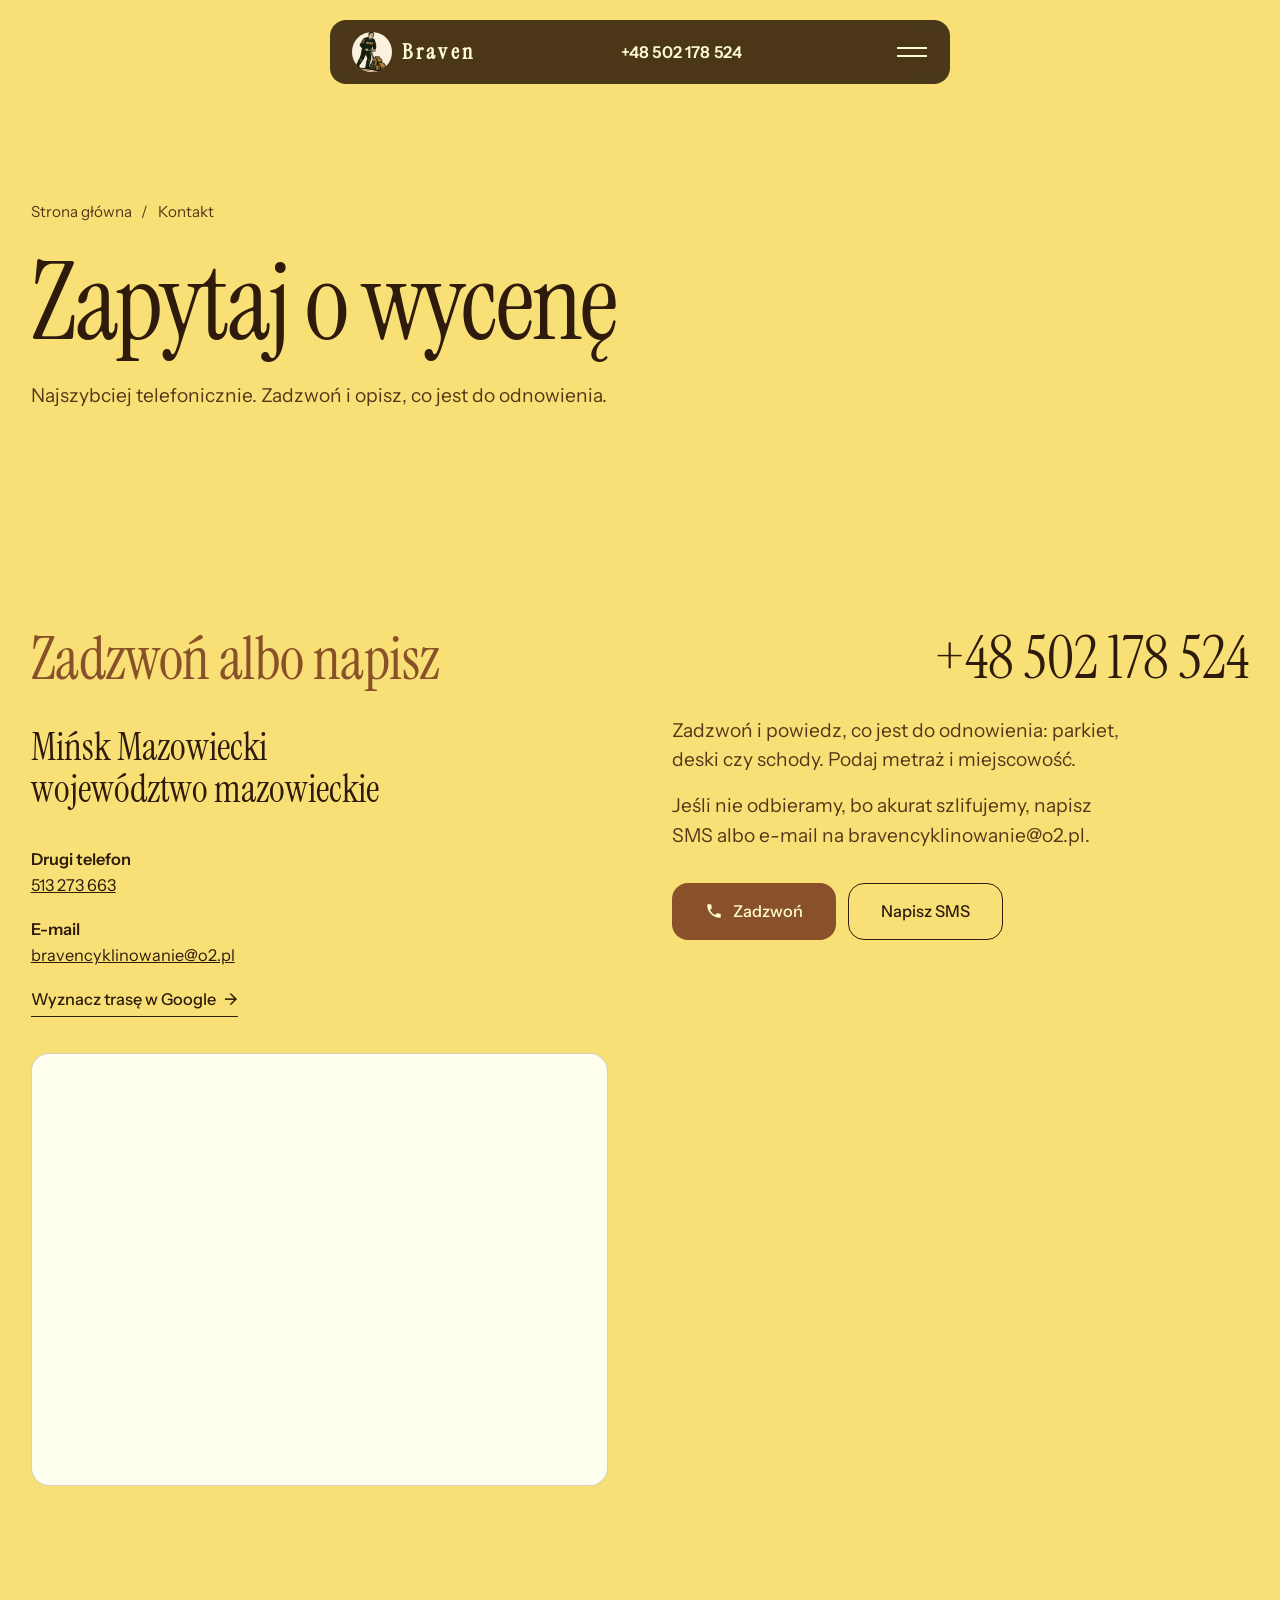
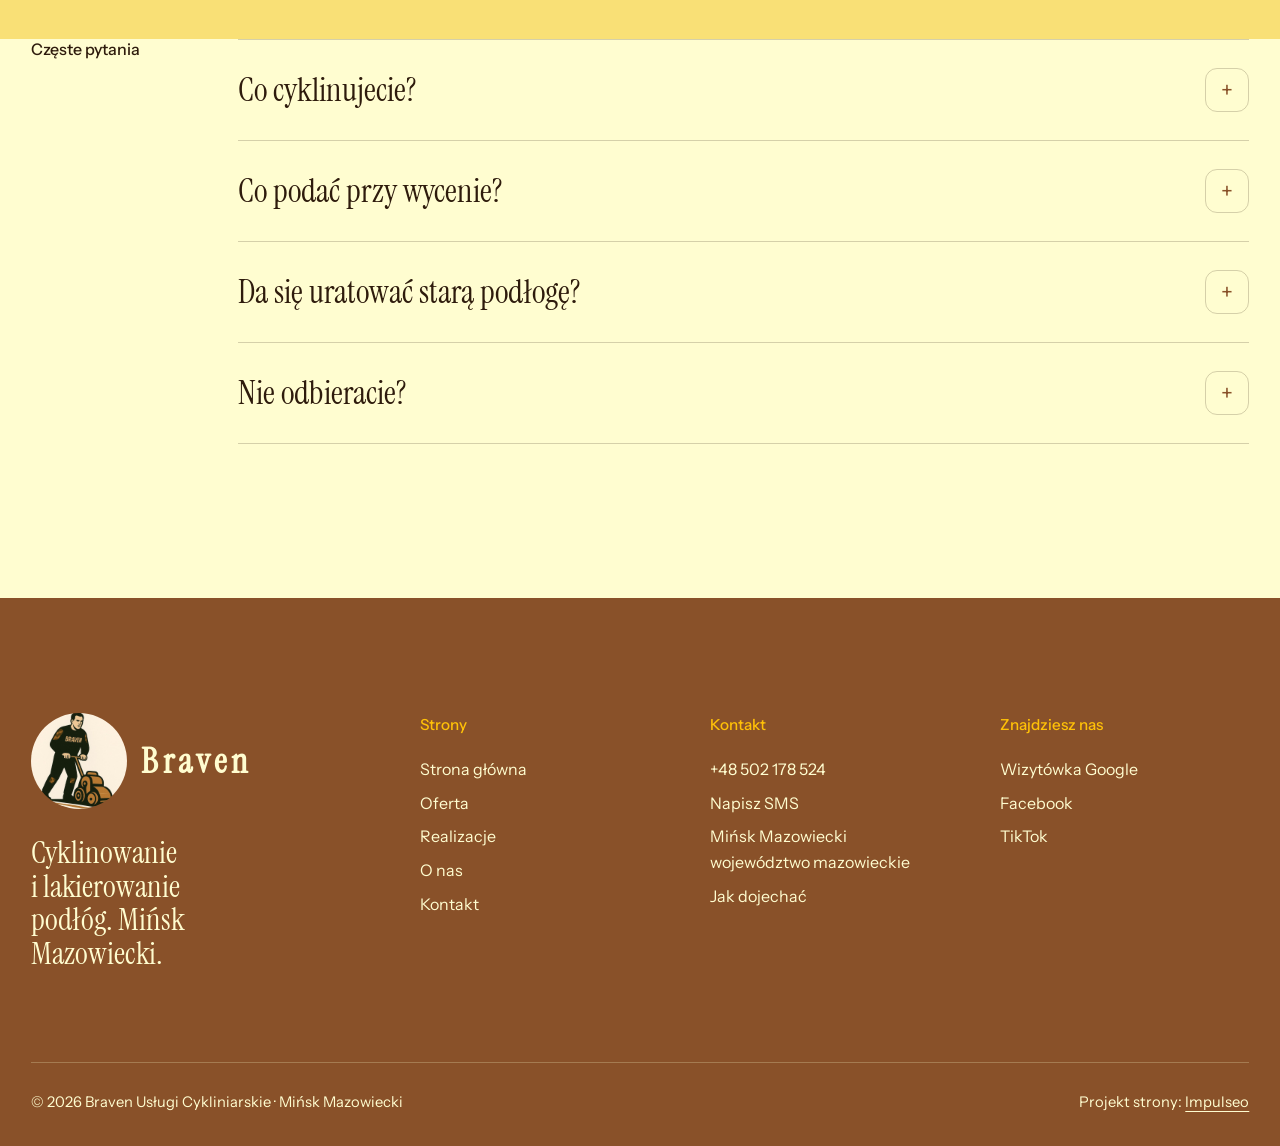
==== commit f6ed023a: "Demo v2 na silniku dem: układ thefitouter, paleta Honeycomb, logo z TikToka, tylko zdjęcia firmy (+1" ====
--- a/kontakt.html
+++ b/kontakt.html
@@ -3,120 +3,121 @@
 <head>
 <meta charset="UTF-8">
 <meta name="viewport" content="width=device-width, initial-scale=1.0">
-<title>Kontakt - Braven Usługi Cykliniarskie Bartosz Kowalczyk</title>
-<meta name="description" content="Kontakt Braven Usługi Cykliniarskie Bartosz Kowalczyk - Mińsk Mazowiecki, mazowieckie">
-<link rel="canonical" href="https://kris20032.github.io/braven-uslugi-cykliniarskie-bartosz-kowalczyk/kontakt.html">
+<title>Kontakt · Braven Usługi Cykliniarskie, Mińsk Mazowiecki</title>
+<meta name="description" content="Kontakt: Braven Usługi Cykliniarskie Bartosz Kowalczyk, Mińsk Mazowiecki, tel. 502 178 524 lub 513 273 663, bravencyklinowanie@o2.pl.">
+<link rel="canonical" href="https://impulseo-pl.github.io/braven-uslugi-cykliniarskie-bartosz-kowalczyk/kontakt.html">
 <meta name="robots" content="noindex, nofollow">
+<meta name="theme-color" content="#895129">
 <meta property="og:type" content="website">
 <meta property="og:locale" content="pl_PL">
-<meta property="og:site_name" content="Braven Usługi Cykliniarskie Bartosz Kowalczyk">
-<meta property="og:title" content="Kontakt - Braven Usługi Cykliniarskie Bartosz Kowalczyk">
-<meta property="og:description" content="Kontakt Braven Usługi Cykliniarskie Bartosz Kowalczyk - Mińsk Mazowiecki, mazowieckie">
-<meta property="og:url" content="https://kris20032.github.io/braven-uslugi-cykliniarskie-bartosz-kowalczyk/kontakt.html">
-<meta property="og:image" content="https://kris20032.github.io/braven-uslugi-cykliniarskie-bartosz-kowalczyk/img/og.jpg">
+<meta property="og:site_name" content="Braven Usługi Cykliniarskie">
+<meta property="og:title" content="Kontakt · Braven Usługi Cykliniarskie, Mińsk Mazowiecki">
+<meta property="og:description" content="Kontakt: Braven Usługi Cykliniarskie Bartosz Kowalczyk, Mińsk Mazowiecki, tel. 502 178 524 lub 513 273 663, bravencyklinowanie@o2.pl.">
+<meta property="og:url" content="https://impulseo-pl.github.io/braven-uslugi-cykliniarskie-bartosz-kowalczyk/kontakt.html">
+<meta property="og:image" content="https://impulseo-pl.github.io/braven-uslugi-cykliniarskie-bartosz-kowalczyk/img/og.jpg">
 <meta property="og:image:width" content="1200">
 <meta property="og:image:height" content="630">
 <meta name="twitter:card" content="summary_large_image">
+<link rel="icon" href="img/logo.jpg">
+<script type="application/ld+json">{"@context": "https://schema.org", "@type": "HomeAndConstructionBusiness", "name": "Braven Usługi Cykliniarskie Bartosz Kowalczyk", "url": "https://impulseo-pl.github.io/braven-uslugi-cykliniarskie-bartosz-kowalczyk/", "telephone": "+48502178524", "email": "bravencyklinowanie@o2.pl", "image": "https://impulseo-pl.github.io/braven-uslugi-cykliniarskie-bartosz-kowalczyk/img/og.jpg", "logo": "https://impulseo-pl.github.io/braven-uslugi-cykliniarskie-bartosz-kowalczyk/img/logo.jpg", "address": {"@type": "PostalAddress", "addressLocality": "Mińsk Mazowiecki", "addressRegion": "mazowieckie", "addressCountry": "PL"}, "geo": {"@type": "GeoCoordinates", "latitude": 52.1957543, "longitude": 21.5580618}, "sameAs": ["https://www.google.com/maps/place/Braven+Us%C5%82ugi+Cykliniarskie+Bartosz+Kowalczyk/@52.1957543,21.5580618,15z/data=!4m6!3m5!1s0x471f2fbd706131d9:0x9130eac49f375d6f!8m2!3d52.1957543!4d21.5580618", "https://www.facebook.com/p/Braven-Us%C5%82ugi-Cykliniarskie-100075323195899/", "https://www.tiktok.com/@bartoszk14"]}</script>
+<script>document.documentElement.classList.add('js')</script>
 <link rel="preconnect" href="https://fonts.googleapis.com">
 <link rel="preconnect" href="https://fonts.gstatic.com" crossorigin>
-<link href="https://fonts.googleapis.com/css2?family=Lora:wght@500;600;700&family=Manrope:wght@400;500;600&display=swap" rel="stylesheet">
-<link rel="stylesheet" href="assets/styles.css?v=63ea531a">
+<link href="https://fonts.googleapis.com/css2?family=Instrument+Sans:wght@400..600&family=Instrument+Serif&display=swap" rel="stylesheet">
+<link rel="stylesheet" href="assets/styles.css?v=20261118a">
+<style>:root{--bone:#FFFDD0;--bone-hi:#FFFFF0;--cacao:#5A3418;--bordeaux:#895129;--carmine:#895129;--brass:#FFC107;--ink:#2E1B0C;--ink-2:#5A3418;--on-dark:#FFFDD0;--on-dark-2:#FFFDD0;--line:rgba(46,27,12,.2);--line-dark:rgba(255,253,208,.24)}.btn-main{color:#FFFDD0}.btn-main:hover{background:#2E1B0C}.card:hover .btn{background:#2E1B0C}.btn-brass{color:#2E1B0C}.btn-brass:hover{background:#FFFDD0}.label-serif{color:#895129}.bone .rows-list dd,.bone .rows-list p{color:#5A3418}.svc-row p{color:#5A3418}#oferta,.phead.bone,.sec.bone#kontakt{background:#F9E076}.cards{background:#F9E076}.cards .cards-foot .btn{background:#895129;color:#FFFDD0}.facts{background:#895129}.foot{background:#895129}.bordeaux{background:#895129}.form input,.form textarea{background:#FFFFF0}.hero-img{object-position:55% 55%}.pill-logo{width:auto;display:flex;align-items:center;gap:10px}.pill-logo .mark{width:40px;height:40px;border-radius:50%;object-fit:cover}.pill-logo .word{font-family:var(--f-serif);font-size:1.4rem;white-space:nowrap}.foot-logo{width:auto;display:flex;align-items:center;gap:14px}.foot-logo .mark{width:96px;height:96px;border-radius:50%;object-fit:cover}.foot-logo .word{font-family:var(--f-serif);font-size:2.2rem}.pill{background:rgba(46,27,12,.86)}.pill.solid{background:rgba(46,27,12,.95)}.lb{background:rgba(46,27,12,.95)}.card::after{background:linear-gradient(180deg,rgba(0,0,0,.15) 0%,rgba(0,0,0,0) 30%,rgba(0,0,0,.7) 100%)}.card h3{color:#FFFDD0;text-shadow:0 2px 18px rgba(0,0,0,.6)}.btn-on-photo{background:rgba(0,0,0,.3)}.js .reveal-text .w{color:rgba(255,253,208,.42)}.form input::placeholder,.form textarea::placeholder{color:rgba(90,52,24,.8)}.hero-cap,.card-cap,.phead-img .poglad{background:rgba(46,27,12,.6)}@media (max-width:700px){.pill-logo .mark{width:32px;height:32px}.pill-logo .word{font-size:1.1rem}.callbar{background:#2E1B0C}}</style>
+<script src="assets/lenis.min.js?v=1.1.20" defer></script>
+<script src="assets/main.js?v=20261118a" defer></script>
 </head>
 <body>
-
-<header class="nav">
-  <div class="wrap nav-inner">
-    <a class="brand brand-has-logo" href="index.html"><img class="brand-logo" src="img/logo.png" alt="Braven Usługi Cykliniarskie Bartosz Kowalczyk" width="856" height="275" decoding="async"></a>
-    <nav class="nav-links">
+<a class="skip" href="#tresc">Przejdź do treści</a>
+<header class="pill">
+  <a class="pill-logo" href="index.html" aria-label="Braven Usługi Cykliniarskie - strona główna"><img class="mark" src="img/logo.jpg" width="512" height="512" alt=""><span class="word">Braven</span></a>
+  <a class="pill-phone" href="tel:+48502178524">+48 502 178 524</a>
+  <button class="burger" type="button" aria-expanded="false" aria-controls="menu" aria-label="Otwórz menu"><i></i><i></i></button>
+</header>
+<div class="menu" id="menu" aria-hidden="true">
+  <div class="menu-grid">
+    <nav class="menu-links" aria-label="Menu główne">
       <a href="index.html">Strona główna</a>
+      <a href="oferta.html">Oferta</a>
       <a href="realizacje.html">Realizacje</a>
-      <a href="oferta.html">Oferta</a>
-      <a href="o-nas.html">O nas</a>
-      <a href="kontakt.html" class="active" aria-current="page">Kontakt</a>
-      <a href="kontakt.html" class="btn btn-accent">Zapytaj o wycenę</a>
+      <a href="o-nas.html">O nas</a>
+      <a href="kontakt.html" aria-current="page">Kontakt</a>
     </nav>
-    <button class="nav-toggle" aria-label="Menu"><span></span><span></span><span></span></button>
+    <div class="menu-side">
+      <div><b>Telefon</b><a href="tel:+48502178524">+48 502 178 524</a></div>
+      <div><b>Gdzie</b>Mińsk Mazowiecki</div>
+    </div>
   </div>
-</header>
-
-<main>
-<section class="pagehead">
-  <img src="img/g6.jpg" alt="Braven Usługi Cykliniarskie Bartosz Kowalczyk - Zapytaj o wycenę" width="1566" height="1038" decoding="async">
+</div>
+<main id="tresc">
+<section class="phead bone">
   <div class="wrap">
-    <span class="eyebrow">Kontakt</span>
-    <h1>Zapytaj o wycenę</h1>
-    <p>Odpowiemy na pytania i przygotujemy wycenę.</p>
+    <nav class="crumbs" aria-label="Okruszki"><a href="index.html">Strona główna</a><span aria-hidden="true">/</span><span aria-current="page">Kontakt</span></nav>
+    <h1>Zapytaj o&nbsp;wycenę</h1>
+    <p class="lead">Najszybciej telefonicznie. Zadzwoń i&nbsp;opisz, co jest do odnowienia.</p>
   </div>
 </section>
-<section>
-  <div class="wrap contact-grid">
-    <div class="reveal">
-      <span class="eyebrow">Dane kontaktowe</span>
-      <h2 style="margin:var(--space-4) 0 var(--space-6)">Braven Usługi Cykliniarskie Bartosz Kowalczyk</h2>
-      <div class="info-list">
-        <div class="info-row"><div class="ic"><svg class="ico-tel" width="16" height="16" viewBox="0 0 24 24" fill="none" aria-hidden="true"><path d="M6.6 10.8a15.5 15.5 0 0 0 6.6 6.6l2.2-2.2a1 1 0 0 1 1-.24 11.4 11.4 0 0 0 3.6.58 1 1 0 0 1 1 1V20a1 1 0 0 1-1 1A17 17 0 0 1 3 4a1 1 0 0 1 1-1h3.5a1 1 0 0 1 1 1c0 1.25.2 2.46.58 3.6a1 1 0 0 1-.25 1l-2.23 2.2Z" fill="currentColor"/></svg></div><div><div class="lbl">Telefon</div><a class="val" href="tel:+48502178524">+48 502 178 524</a></div></div>
-        <div class="info-row"><div class="ic"><svg class="ico-mail" width="16" height="16" viewBox="0 0 24 24" fill="none" aria-hidden="true"><rect x="3.2" y="5.5" width="17.6" height="13" rx="1.6" stroke="currentColor" stroke-width="1.6"/><path d="M4 7l8 6 8-6" stroke="currentColor" stroke-width="1.6" stroke-linecap="round" stroke-linejoin="round"/></svg></div><div><div class="lbl">E-mail</div><a class="val" href="mailto:bravencyklinowanie@o2.pl">bravencyklinowanie@o2.pl</a></div></div>
-        <div class="info-row"><div class="ic"><svg class="ico-pin" width="16" height="16" viewBox="0 0 24 24" fill="none" aria-hidden="true"><path d="M12 21s7-6.1 7-11.5A7 7 0 0 0 5 9.5C5 14.9 12 21 12 21Z" stroke="currentColor" stroke-width="1.6" fill="none"/><circle cx="12" cy="9.5" r="2.4" fill="currentColor"/></svg></div><div><div class="lbl">Adres</div><div class="val">Mińsk Mazowiecki, mazowieckie</div></div></div>
+<section class="sec bone" id="kontakt">
+  <div class="wrap contact">
+    <div class="up">
+      <h2>Zadzwoń albo napisz</h2>
+      <p class="big-addr">Mińsk Mazowiecki<br>województwo mazowieckie</p>
+      <div class="contact-meta">
+        <p><b>Drugi telefon</b><a href="tel:+48513273663">513 273 663</a></p>
+        <p><b>E-mail</b><a href="mailto:bravencyklinowanie@o2.pl">bravencyklinowanie@o2.pl</a></p>
+        <p><a class="link" href="https://www.google.com/maps/place/Braven+Us%C5%82ugi+Cykliniarskie+Bartosz+Kowalczyk/@52.1957543,21.5580618,15z/data=!4m6!3m5!1s0x471f2fbd706131d9:0x9130eac49f375d6f!8m2!3d52.1957543!4d21.5580618" target="_blank" rel="noopener">Wyznacz trasę w&nbsp;Google <span aria-hidden="true">→</span></a></p>
       </div>
+      <div class="map"><iframe src="https://maps.google.com/maps?q=52.1957543,21.5580618&z=13&output=embed" title="Mapa dojazdu, Mińsk Mazowiecki" loading="lazy" referrerpolicy="no-referrer-when-downgrade"></iframe></div>
     </div>
-    <div class="reveal">
-      <form class="form" action="https://formsubmit.co/bravencyklinowanie@o2.pl" method="POST">
-        <input type="hidden" name="_subject" value="Zapytanie ze strony Braven Usługi Cykliniarskie Bartosz Kowalczyk">
-        <input type="hidden" name="_captcha" value="false">
-        <input type="hidden" name="_template" value="table">
-        <div class="fld"><label for="name">Imię / firma</label><input id="name" name="name" type="text" placeholder="np. Jan Kowalski" required></div>
-        <div class="fld"><label for="email">E-mail</label><input id="email" name="email" type="email" placeholder="adres@email.pl" required></div>
-        <div class="fld"><label for="phone">Telefon</label><input id="phone" name="phone" type="tel" placeholder="+48 ..."></div>
-        <div class="fld"><label for="msg">Czego dotyczy zapytanie?</label><textarea id="msg" name="message" placeholder="Napisz krótko, w czym możemy pomóc" required></textarea></div>
-        <button type="submit" class="btn btn-accent" style="width:100%;justify-content:center">Wyślij zapytanie <span class="arr">→</span></button>
-        <p class="note">Wiadomość trafi bezpośrednio do nas. Można też zadzwonić: +48 502 178 524.</p>
-      </form>
+    <div class="contact-right up" id="formularz">
+      <a class="big-phone" href="tel:+48502178524">+48 502 178 524</a>
+      <p class="lead">Zadzwoń i&nbsp;powiedz, co jest do odnowienia: parkiet, deski czy schody. Podaj metraż i&nbsp;miejscowość.</p>
+      <p class="lead" style="margin-top:16px">Jeśli nie odbieramy, bo akurat szlifujemy, napisz SMS albo e-mail na bravencyklinowanie@o2.pl.</p>
+      <div class="contact-cta">
+        <a class="btn btn-main" href="tel:+48502178524"><svg class="ico" viewBox="0 0 24 24" fill="none" aria-hidden="true"><path d="M6.6 10.8a15.5 15.5 0 0 0 6.6 6.6l2.2-2.2a1 1 0 0 1 1-.24 11.4 11.4 0 0 0 3.6.58 1 1 0 0 1 1 1V20a1 1 0 0 1-1 1A17 17 0 0 1 3 4a1 1 0 0 1 1-1h3.5a1 1 0 0 1 1 1c0 1.25.2 2.45.57 3.57a1 1 0 0 1-.25 1L6.6 10.8Z" fill="currentColor"/></svg>Zadzwoń</a>
+        <a class="btn btn-line" href="sms:+48502178524?body=Dzie%C5%84%20dobry%2C%20pytam%20o%20cyklinowanie.%20Metra%C5%BC%3A%20...%20Miejscowo%C5%9B%C4%87%3A%20...">Napisz SMS</a>
+      </div>
     </div>
   </div>
 </section>
-<section style="padding-top:0">
-  <div class="wrap reveal">
-    <iframe class="map" title="Braven Usługi Cykliniarskie Bartosz Kowalczyk - Mińsk Mazowiecki" src="https://maps.google.com/maps?q=52.1957543%2C21.5580618&z=15&output=embed" loading="lazy" referrerpolicy="no-referrer-when-downgrade"></iframe>
+<section class="sec bone" style="padding-top:0">
+  <div class="wrap faq">
+    <h2 class="label">Częste pytania</h2>
+    <div>
+      <details><summary>Co cyklinujecie?</summary><p>Parkiet w&nbsp;jodełkę, mozaikę, deski i&nbsp;drewniane schody.</p></details>
+      <details><summary>Co podać przy wycenie?</summary><p>Metraż, rodzaj drewna, jeśli go znasz, i&nbsp;miejscowość. Zdjęcie podłogi wyślij SMS-em.</p></details>
+      <details><summary>Da się uratować starą podłogę?</summary><p>Często tak. Najpierw sprawdzamy, ile drewna zostało, i&nbsp;mówimy wprost, co da się zrobić.</p></details>
+      <details><summary>Nie odbieracie?</summary><p>Pewnie akurat szlifujemy. Napisz SMS albo e-mail, odezwiemy się.</p></details>
+    </div>
   </div>
 </section>
 </main>
-
-<footer>
+<footer class="foot dark">
   <div class="wrap">
-    <div class="foot-grid">
-      <div class="foot-brand">
-        <div class="name">Braven Usługi Cykliniarskie Bartosz Kowalczyk</div>
-        <p>Szlifujemy parkiet, deski i schody do czystego drewna, a potem kładziemy sprawdzony lakier. Pracujemy na narzędziach marki Bona.</p>
+    <div class="foot-top">
+      <div>
+        <a class="foot-logo" href="index.html" aria-label="Braven Usługi Cykliniarskie - strona główna"><img class="mark" src="img/logo.jpg" width="512" height="512" alt=""><span class="word">Braven</span></a>
+        <p class="foot-claim">Cyklinowanie i&nbsp;lakierowanie podłóg. Mińsk Mazowiecki.</p>
       </div>
-      <div class="foot-col">
-        <h4>Nawigacja</h4>
-        <a href="index.html">Strona główna</a>
-        <a href="realizacje.html">Realizacje</a>
-        <a href="oferta.html">Oferta</a>
-        <a href="o-nas.html">O nas</a>
-        <a href="kontakt.html">Kontakt</a>
-      </div>
-      <div class="foot-col">
-        <h4>Kontakt</h4>
-        <a href="tel:+48502178524">+48 502 178 524</a>
-        <a href="mailto:bravencyklinowanie@o2.pl">bravencyklinowanie@o2.pl</a>
-        <p>Mińsk Mazowiecki, mazowieckie</p>
-      <div class="foot-soc">
-        <a class="soc" href="https://www.facebook.com/p/Braven-Us%C5%82ugi-Cykliniarskie-100075323195899/" target="_blank" rel="noopener" aria-label="Facebook - Braven Usługi Cykliniarskie Bartosz Kowalczyk"><svg viewBox="0 0 24 24" aria-hidden="true" focusable="false"><path d="M9.101 23.691v-7.98H6.627v-3.667h2.474v-1.58c0-4.085 1.848-5.978 5.858-5.978.401 0 .955.042 1.468.103a8.68 8.68 0 0 1 1.141.195v3.325a8.623 8.623 0 0 0-.653-.036 26.805 26.805 0 0 0-.733-.009c-.707 0-1.259.096-1.675.309a1.686 1.686 0 0 0-.679.622c-.258.42-.374.995-.374 1.752v1.297h3.919l-.386 2.103-.287 1.564h-3.246v8.245C19.396 23.238 24 18.179 24 12.044c0-6.627-5.373-12-12-12s-12 5.373-12 12c0 5.628 3.874 10.35 9.101 11.647Z" fill="currentColor"/></svg></a>
-        <a class="soc" href="https://www.google.com/maps/place/Braven+Us%C5%82ugi+Cykliniarskie+Bartosz+Kowalczyk/@52.1957543,21.5580618,15z/data=!4m6!3m5!1s0x471f2fbd706131d9:0x9130eac49f375d6f!8m2!3d52.1957543!4d21.5580618" target="_blank" rel="noopener" aria-label="Google - Braven Usługi Cykliniarskie Bartosz Kowalczyk"><svg viewBox="0 0 24 24" aria-hidden="true" focusable="false"><path d="M12.48 10.92v3.28h7.84c-.24 1.84-.853 3.187-1.787 4.133-1.147 1.147-2.933 2.4-6.053 2.4-4.827 0-8.6-3.893-8.6-8.72s3.773-8.72 8.6-8.72c2.6 0 4.507 1.027 5.907 2.347l2.307-2.307C18.747 1.44 16.133 0 12.48 0 5.867 0 .307 5.387.307 12s5.56 12 12.173 12c3.573 0 6.267-1.173 8.373-3.36 2.16-2.16 2.84-5.213 2.84-7.667 0-.76-.053-1.467-.173-2.053H12.48z" fill="currentColor"/></svg></a>
-        <a class="soc" href="https://www.tiktok.com/@bartoszk14" target="_blank" rel="noopener" aria-label="TikTok - Braven Usługi Cykliniarskie Bartosz Kowalczyk"><svg viewBox="0 0 24 24" aria-hidden="true" focusable="false"><path d="M12.525.02c1.31-.02 2.61-.01 3.91-.02.08 1.53.63 3.09 1.75 4.17 1.12 1.11 2.7 1.62 4.24 1.79v4.03c-1.44-.05-2.89-.35-4.2-.97-.57-.26-1.1-.59-1.62-.93-.01 2.92.01 5.84-.02 8.75-.08 1.4-.54 2.79-1.35 3.94-1.31 1.92-3.58 3.17-5.91 3.21-1.43.08-2.86-.31-4.08-1.03-2.02-1.19-3.44-3.37-3.65-5.71-.02-.5-.03-1-.01-1.49.18-1.9 1.12-3.72 2.58-4.96 1.66-1.44 3.98-2.13 6.15-1.72.02 1.48-.04 2.96-.04 4.44-.99-.32-2.15-.23-3.02.37-.63.41-1.11 1.04-1.36 1.75-.21.51-.15 1.07-.14 1.61.24 1.64 1.82 3.02 3.5 2.87 1.12-.01 2.19-.66 2.77-1.61.19-.33.4-.67.41-1.06.1-1.79.06-3.57.07-5.36.01-4.03-.01-8.05.02-12.07z" fill="currentColor"/></svg></a>
-      </div>
-      </div>
+      <div><h4>Strony</h4><ul><li><a href="index.html">Strona główna</a></li><li><a href="oferta.html">Oferta</a></li><li><a href="realizacje.html">Realizacje</a></li><li><a href="o-nas.html">O nas</a></li><li><a href="kontakt.html">Kontakt</a></li></ul></div>
+      <div><h4>Kontakt</h4><ul>
+        <li><a href="tel:+48502178524">+48 502 178 524</a></li><li><a href="sms:+48502178524?body=Dzie%C5%84%20dobry%2C%20pytam%20o%20cyklinowanie.%20Metra%C5%BC%3A%20...%20Miejscowo%C5%9B%C4%87%3A%20...">Napisz SMS</a></li><li>Mińsk Mazowiecki<br>województwo mazowieckie</li><li><a href="https://www.google.com/maps/place/Braven+Us%C5%82ugi+Cykliniarskie+Bartosz+Kowalczyk/@52.1957543,21.5580618,15z/data=!4m6!3m5!1s0x471f2fbd706131d9:0x9130eac49f375d6f!8m2!3d52.1957543!4d21.5580618" target="_blank" rel="noopener">Jak dojechać</a></li>
+      </ul></div>
+      <div><h4>Znajdziesz nas</h4><ul>
+        <li><a href="https://www.google.com/maps/place/Braven+Us%C5%82ugi+Cykliniarskie+Bartosz+Kowalczyk/@52.1957543,21.5580618,15z/data=!4m6!3m5!1s0x471f2fbd706131d9:0x9130eac49f375d6f!8m2!3d52.1957543!4d21.5580618" target="_blank" rel="noopener">Wizytówka Google</a></li><li><a href="https://www.facebook.com/p/Braven-Us%C5%82ugi-Cykliniarskie-100075323195899/" target="_blank" rel="noopener">Facebook</a></li><li><a href="https://www.tiktok.com/@bartoszk14" target="_blank" rel="noopener">TikTok</a></li>
+      </ul></div>
     </div>
-    <div class="foot-bot">
-      <span>© 2026 Braven Usługi Cykliniarskie Bartosz Kowalczyk</span>
-      <span>Projekt strony: <a class="foot-credit" href="https://impulseo.pl" target="_blank" rel="noopener">Impulseo</a></span>
+    <div class="foot-bottom">
+      <span>© 2026 Braven Usługi Cykliniarskie · Mińsk Mazowiecki</span>
+      <span>Projekt strony: <a href="https://impulseo.pl" target="_blank" rel="noopener">Impulseo</a></span>
     </div>
   </div>
 </footer>
-<div class="sticky-reserve"><a class="sr-book" href="kontakt.html">Zapytaj o wycenę</a><a class="sr-call" href="tel:+48502178524" aria-label="Zadzwoń"><svg class="ico-tel" width="16" height="16" viewBox="0 0 24 24" fill="none" aria-hidden="true"><path d="M6.6 10.8a15.5 15.5 0 0 0 6.6 6.6l2.2-2.2a1 1 0 0 1 1-.24 11.4 11.4 0 0 0 3.6.58 1 1 0 0 1 1 1V20a1 1 0 0 1-1 1A17 17 0 0 1 3 4a1 1 0 0 1 1-1h3.5a1 1 0 0 1 1 1c0 1.25.2 2.46.58 3.6a1 1 0 0 1-.25 1l-2.23 2.2Z" fill="currentColor"/></svg></a></div>
-<div class="demo-wazne" data-do="2026-11-23" data-cykl="3" hidden><svg class="dw-ico" width="13" height="13" viewBox="0 0 24 24" fill="none" aria-hidden="true"><circle cx="12" cy="12" r="8.6" stroke="currentColor" stroke-width="1.8"/><path d="M12 7.2V12l3.3 2" stroke="currentColor" stroke-width="1.8" stroke-linecap="round"/></svg><span class="dw-txt"></span></div>
-
-<script src="assets/main.js"></script>
+<div class="callbar">
+  <a class="btn btn-main" href="tel:+48502178524"><svg class="ico" viewBox="0 0 24 24" fill="none" aria-hidden="true"><path d="M6.6 10.8a15.5 15.5 0 0 0 6.6 6.6l2.2-2.2a1 1 0 0 1 1-.24 11.4 11.4 0 0 0 3.6.58 1 1 0 0 1 1 1V20a1 1 0 0 1-1 1A17 17 0 0 1 3 4a1 1 0 0 1 1-1h3.5a1 1 0 0 1 1 1c0 1.25.2 2.45.57 3.57a1 1 0 0 1-.25 1L6.6 10.8Z" fill="currentColor"/></svg>Zadzwoń</a>
+  <a class="btn btn-line" href="sms:+48502178524?body=Dzie%C5%84%20dobry%2C%20pytam%20o%20cyklinowanie.%20Metra%C5%BC%3A%20...%20Miejscowo%C5%9B%C4%87%3A%20...">Napisz SMS</a>
+</div>
 </body>
 </html>
--- a/assets/styles.css
+++ b/assets/styles.css
@@ -1,1667 +1,386 @@
-/* ============================================================
-   STOLBASZ — premium, architektoniczny B2B fit-out
-   Jasna paleta, zero brązu. System wg premium-web-craft.
-   Projekt strony: Impulseo (impulseo.pl)
-   ============================================================ */
-
+/* Silnik dem Impulseo (11.2026). Układ wg thefitouter.com: menu-pigułka, wielki szeryf, tekst odsłaniany słowo po słowie,
+   lista usług, karty rozwijane przy przewijaniu. Paleta 60-30-10: Bone (tło) / Bordeaux + Cacao (sekcje, stopka) / Carmine + Brass (przyciski).
+   Kroje: Instrument Serif + Instrument Sans. Dane klienta NIE trafiają do tego pliku (tylko do tresc.py i <style> w HTML). */
 :root{
-  /* PALETA — jasna, architektoniczna, chłodna */
-  --paper:#F3F1EC;          /* główne tło */
-  --paper-2:#E6E3DB;        /* sekcje alternatywne (chłodny jasny szary) */
-  --paper-3:#E6E3DB;        /* delikatne wypełnienia */
-  --ink:#23211E;            /* tekst główny — chłodny grafit */
-  --ink-soft:#43403A;       /* nagłówki drugorzędne */
-  --muted:#87837A;          /* tekst poboczny */
-  --line:rgba(35,33,30,.12);/* hairline */
-  --accent:#8A6B3C;         /* stonowany petrol-slate — jedyny akcent */
-  --accent-d:#6E5430;
-  --accent-soft:rgba(138,107,60,.10);
-  --dark:#23211E;           /* sekcje ciemne (stopka/CTA) */
-
-  /* HOVER ZDJĘĆ — JEDEN standard dla całego silnika (decyzja K. 04.08.2026, artefakt z wariantami).
-     AKTUALNE (K.+Szymon 09.08.2026, wybór z artefaktu 6 wariantów): zoom 1.05 przy 1.4s -
-     przy tak długim czasie mocniejszy kadr NIE skacze, tylko „oddycha". Poprzedni standard
-     (1.02 / .55s z 04.08) odbierany jako dynamiczny i szybki.
-     Spoczynek lekko przygaszony, ale TYLKO tam, gdzie jest mysz (@media hover:hover) —
-     na telefonie zdjęcia zostają w pełnej jasności. */
-  --img-zoom:1.05;                   /* K.+Szymon 09.08: wariant F z artefaktu porównawczego */
-  --img-rest:brightness(.95) saturate(.99);
-  --img-hot:brightness(1.06) saturate(1.05);
-  --img-dur:1.4s;                    /* K.+Szymon 09.08 (wariant F): powoli = elegancko */
-  --img-ease:cubic-bezier(.16,.84,.44,1);  /* miękki ogon, efekt „oddychania" */
-
-  /* ODSTĘPY — skala 4/8 */
-  --space-1:4px; --space-2:8px; --space-3:12px; --space-4:16px; --space-5:24px;
-  --space-6:32px; --space-7:48px; --space-8:64px; --space-9:96px; --space-10:128px;
-
-  /* TYPOGRAFIA — fluid clamp() (skala podbita 16.07.2026: większe, czytelniejsze litery — uwaga Adama) */
-  --text-sm:clamp(.9rem,.87rem + .12vw,1rem);
-  --text-base:clamp(1.08rem,1.04rem + .18vw,1.2rem);
-  --text-lg:clamp(1.24rem,1.15rem + .34vw,1.44rem);
-  --text-h3:clamp(1.34rem,1.22rem + .55vw,1.66rem);
-  --text-h2:clamp(2.1rem,1.66rem + 2.1vw,3.1rem);
-  --text-h1:clamp(2.9rem,2.1rem + 4vw,5.1rem);
-
-  /* PROMIENIE — architektoniczne, raczej ostre */
-  --r-sm:3px; --r-md:6px; --r-lg:10px;
-
-  /* RUCH */
-  --ease:cubic-bezier(.25,.46,.45,.94); --dur:.24s;
-
-  /* CIENIE — miękkie, warstwowe */
-  --sh-sm:0 1px 2px rgba(16,24,32,.04), 0 2px 8px rgba(16,24,32,.05);
-  --sh-md:0 2px 6px rgba(16,24,32,.05), 0 12px 28px -8px rgba(16,24,32,.12);
-  --sh-lg:0 6px 14px rgba(16,24,32,.07), 0 26px 56px -18px rgba(16,24,32,.22);
-
-  --hairline:1px solid var(--line);
-
-  --font-display:'Lora',serif;
-  --font-body:'Manrope',sans-serif;
-}
-
-*{box-sizing:border-box;margin:0;padding:0}
-html{scroll-behavior:smooth}
-body{
-  font-family:var(--font-body);
-  font-size:var(--text-base);
-  line-height:1.65;
-  color:var(--ink);
-  background:var(--paper);
-  -webkit-font-smoothing:antialiased;
-  text-rendering:optimizeLegibility;
-}
-img{max-width:100%;height:auto;display:block}  /* height:auto = width/height z atrybutów trzyma proporcje (TOP#12) */
-a{color:inherit;text-decoration:none}
-
-.wrap{width:min(92%,1180px);margin-inline:auto}
-section{padding-block:clamp(52px,6.5vw,96px)}
-
-h1,h2,h3{font-family:var(--font-display);font-weight:700;line-height:1.08;letter-spacing:-.02em;color:var(--ink)}
-h1{font-size:var(--text-h1);letter-spacing:-.035em}
-h2{font-size:var(--text-h2);letter-spacing:-.025em}
-h3{font-size:var(--text-h3)}
-/* MIARA — długość wiersza. WCAG 2.2 SC 1.4.8: max 80 znaków; Butterick: 45–90.
-   68ch daje realnie 72–78 znaków polskiego tekstu, czyli z zapasem pod granicą.
-   Wcześniej limit miał TYLKO <p> — <li>, <blockquote> i <dd> nie miały żadnego,
-   i to jedyny powód, dla którego 23 bloki na dwóch oddanych stronach jadą po
-   83–106 znaków w wierszu (pomiar 07.08.2026, bramka `miara`).
-   ⚠️ Listy i definicje ograniczamy TYLKO bez klasy: `ul`/`ol` z klasą to u nas
-   układ (siatki kafli, menu), a nie tekst ciągły — tam miarę wyznacza układ. */
-/* 60ch, nie 68ch (K. 10.08): po zmianie fontów na węższe kroje (DM Sans i spółka)
-   w 68ch mieściło się ~90 znaków - bramka pikselowa słusznie zgłaszała przekroczenie
-   granicy 80. Pomiar na żywej przeglądarce: 60ch = 90 znaków, 53ch = ~78 znaków, czyli normę WCAG 1.4.8. */
-:root{ --miara:53ch }
-p{max-width:min(100%,var(--miara))}
-blockquote,
-ul:not([class])>li, ol:not([class])>li,
-dl:not([class])>dd{max-width:min(100%,var(--miara))}
-
-/* ⚠️ Świadomie BEZ wyjątku `.tile p,.card p,.svc p{max-width:none}`, choć nasuwa się sam:
-   te akapity BYŁY już ograniczone (stare `p{max-width:65ch}`), więc „wyjątek" nie odblokowałby
-   niczego nowego — tylko ROZLUŹNIŁ stan sprzed zmiany na wszystkich demach naraz.
-   `figcaption` żadna z reguł wyżej nie dotyczy, więc też nie potrzebuje zwolnienia. */
-
-/* ŁAMANIE. `balance` wyrównuje długości wierszy w nagłówku, `pretty` pilnuje ostatniego
-   wiersza akapitu, żeby nie został w nim jeden wyraz. Obsługiwane od Chrome 117 /
-   Safari 17.5; starsze przeglądarki po prostu ignorują tę własność.
-   `text-wrap:pretty` nie występowało dotąd ANI RAZ w silniku ani w repo klientów. */
-h1,h2,h3,.lead,.lede{text-wrap:balance}
-p,li,blockquote,dd{text-wrap:pretty}
-
-.eyebrow{
-  font-family:var(--font-body);
-  font-size:var(--text-sm);
-  font-weight:600;
-  letter-spacing:.18em;
-  text-transform:uppercase;
-  color:var(--accent);
-  display:inline-flex;align-items:center;gap:var(--space-3);
-}
-/* flex:none + margin-top = kreska trzyma się PIERWSZEJ linii. Wcześniej align-items:center
-   centrowało ją względem całego bloku i przy zawinięciu (długi kicker typu
-   „…WNĘTRZ · LESZNO · OD 2019") druga linia lądowała z brzydkim wcięciem. */
-.eyebrow{align-items:flex-start}
-.eyebrow>*,.eyebrow{text-wrap:balance}   /* dlugi kicker lamal sie na sierote typu samo „2019" w drugiej linii */
-.eyebrow::before{content:"";width:28px;height:1px;background:var(--accent);display:inline-block;flex:none;margin-top:.62em}
-
-.muted{color:var(--muted)}
-.lead{font-size:var(--text-lg);line-height:1.55;color:var(--ink-soft);max-width:50ch}
-
-/* ---------- BUTTONS ---------- */
-.btn{
-  display:inline-flex;align-items:center;gap:var(--space-2);
-  font-weight:600;font-size:var(--text-sm);letter-spacing:.02em;
-  padding:var(--space-4) var(--space-6);
-  border-radius:var(--r-sm);
-  transition:transform var(--dur) var(--ease),box-shadow var(--dur) var(--ease),background var(--dur) var(--ease);
-  cursor:pointer;border:1px solid transparent;
-}
-.btn-accent{background:var(--accent);color:#fff;box-shadow:var(--sh-sm)}
-.btn-accent:hover{background:var(--accent-d);transform:translateY(-2px);box-shadow:var(--sh-md)}
-.btn-accent:active{transform:translateY(0);box-shadow:var(--sh-sm)}
-.btn-ghost{background:transparent;color:var(--ink);border-color:var(--line)}
-.btn-ghost:hover{border-color:var(--accent);color:var(--accent);transform:translateY(-2px)}
-.btn-light{background:#fff;color:var(--ink);box-shadow:var(--sh-sm)}
-.btn-light:hover{transform:translateY(-2px);box-shadow:var(--sh-md)}
-.btn .arr{transition:transform var(--dur) var(--ease)}
-.btn:hover .arr{transform:translateX(4px)}
-
-/* ---------- NAV ---------- */
-.nav{
-  position:sticky;top:0;z-index:50;
-  background:color-mix(in srgb,var(--paper) 88%,transparent);
-  backdrop-filter:saturate(140%) blur(10px);
-  border-bottom:var(--hairline);
-}
-.nav-inner{display:flex;align-items:center;justify-content:space-between;gap:var(--space-5);height:72px}
-/* ANTY-NACHODZENIE (K. 05.08.2026): długa nazwa firmy + przycisk z pełnym numerem nie mieściły się w pasku
-   i flex ściskał linki PONIŻEJ ich treści - "Kontakt" wchodził na ramkę "Zadzwoń +48 ...". Teraz ustępuje
-   nazwa marki (skrót wielokropkiem), a menu i przycisk nigdy się nie kurczą ani nie zachodzą na siebie. */
-.brand{display:flex;flex-direction:column;line-height:1;min-width:0;flex:0 1 auto}
-.brand .name{font-family:var(--font-display);font-weight:800;font-size:1.35rem;letter-spacing:.04em;white-space:nowrap;overflow:hidden;text-overflow:ellipsis}
-.brand .sub{font-size:.62rem;letter-spacing:.34em;text-transform:uppercase;color:var(--muted);margin-top:5px;white-space:nowrap;overflow:hidden;text-overflow:ellipsis}
-.nav-links{display:flex;align-items:center;gap:var(--space-6);flex:0 0 auto}
-.nav-links a{font-size:var(--text-sm);font-weight:500;color:var(--ink-soft);position:relative;padding-block:4px;white-space:nowrap;transition:color var(--dur) var(--ease)}
-.nav-links a::after{content:"";position:absolute;left:0;bottom:0;width:0;height:1.5px;background:var(--accent);transition:width var(--dur) var(--ease)}
-.nav-links a:hover,.nav-links a.active{color:var(--ink)}
-.nav-links a:hover::after,.nav-links a.active::after{width:100%}
-.nav-links .btn{padding:var(--space-2) var(--space-5)}
-/* przyciski w nav: właściwy kolor (przebij .nav-links a) + bez podkreślenia */
-.nav-links a.btn-accent{color:#fff}
-.nav-links a.btn-ghost,.nav-links a.btn-light{color:var(--ink)}
-/* CTA w pasku: NIE podkreślenie spod linków menu, ale ten sam przelatujący błysk,
-   co na wszystkich innych przyciskach (zgłoszenie K. 13.08.2026 - „na hero jest efekt
-   światła przechodzącego przez przycisk, na navbarze go nie ma, a mają być identyczne").
-   Reguła `.nav-links a::after` jest silniejsza od `.btn::after`, więc trzeba jej
-   geometrię wyzerować i wpisać połysk z nazwy - samo `display:none` gasiło efekt. */
-.nav-links a.btn::after{
-  display:block;content:"";position:absolute;inset:0;z-index:-1;pointer-events:none;
-  width:auto;height:auto;border-radius:inherit;   /* kasuje geometrię podkreślenia (width:0;height:1.5px) */
-  background:linear-gradient(100deg,transparent 32%,rgba(255,255,255,.20) 50%,transparent 68%);
-  translate:-120% 0}
-@media (prefers-reduced-motion:no-preference){
-  .nav-links a.btn:hover::after{translate:120% 0;transition:translate .75s var(--mt-ease,cubic-bezier(.16,.84,.44,1))}
-}
-.nav-toggle{display:none;background:none;border:none;cursor:pointer;flex-direction:column;gap:5px;padding:8px}
-.nav-toggle span{width:24px;height:2px;background:var(--ink);transition:var(--dur)}
-/* Ciasny zakres MIĘDZY menu mobilnym a pełnym pulpitem: zbijamy odstępy i nazwę marki,
-   żeby wszystko zmieściło się naturalnie, zanim w ogóle dojdzie do skracania wielokropkiem. */
-@media(max-width:1280px) and (min-width:921px){
-  .nav-links{gap:var(--space-4)}
-  .nav-links .btn{padding:var(--space-2) var(--space-4)}
-  .brand .name{font-size:1.15rem}
-}
-
-/* ---------- HERO (split) ---------- */
-.hero{position:relative;overflow:hidden;border-bottom:var(--hairline)}
-.hero-grid{display:grid;grid-template-columns:1.05fr .95fr;gap:clamp(24px,4vw,60px);align-items:center;
-  padding-block:clamp(36px,4.5vw,64px)}
-.hero-copy .eyebrow{margin-bottom:var(--space-5)}
-.hero-copy h1{margin-bottom:var(--space-5)}
-.hero-copy .lead{margin-bottom:var(--space-7)}
-.hero-actions{display:flex;flex-wrap:wrap;gap:var(--space-4)}
-.hero-art{position:relative;aspect-ratio:4/3;border-radius:var(--r-lg);overflow:hidden;box-shadow:var(--sh-lg)}
-.hero-art img{width:100%;height:100%;object-fit:cover}
-.hero-art::after{content:"";position:absolute;inset:0;background:linear-gradient(180deg,transparent 55%,rgba(18,24,28,.28))}
-.hero-badge{position:absolute;left:var(--space-5);bottom:var(--space-5);z-index:2;
-  background:rgba(252,252,251,.94);backdrop-filter:blur(4px);
-  border-radius:var(--r-md);padding:var(--space-4) var(--space-5);box-shadow:var(--sh-md);max-width:78%}
-.hero-badge strong{display:block;font-family:var(--font-display);font-size:1rem;letter-spacing:-.01em}
-.hero-badge span{font-size:var(--text-sm);color:var(--muted)}
-
-/* ---------- HERO duży / kinowy (strona główna) ---------- */
-.hero-cine{position:relative;min-height:clamp(560px,82vh,840px);min-height:clamp(560px,82svh,840px);display:flex;align-items:center;overflow:hidden;border-bottom:var(--hairline)}
-.hero-cine>img{position:absolute;inset:0;width:100%;height:100%;object-fit:cover;z-index:0}
-.hero-cine::after{content:"";position:absolute;inset:0;z-index:1;
-  background:linear-gradient(95deg,rgba(13,18,23,.86) 0%,rgba(13,18,23,.64) 32%,rgba(13,18,23,.24) 62%,rgba(13,18,23,.04) 100%)}
-.hero-cine .wrap{position:relative;z-index:2;padding-block:var(--space-8)}
-.hero-cine .hero-copy{max-width:660px}
-.hero-cine .eyebrow{color:#fff;margin-bottom:var(--space-5)}
-.hero-cine .eyebrow::before{background:#fff}
-.hero-cine h1{color:#fff;margin-bottom:var(--space-5);font-size:clamp(2.9rem,2rem + 4.4vw,5.2rem);text-wrap:balance}
-.hero-cine .lead{color:rgba(255,255,255,.92);max-width:48ch;margin-bottom:var(--space-7)}
-.hero-cine .hero-actions{display:flex;flex-wrap:wrap;gap:var(--space-4)}
-/* NISKIE OKNO (laptop z dokiem i paskami przeglądarki ma ~700-780 px wysokości widoku):
-   H1 do 5.2rem + długi lead nie mieściły się i przyciski wypadały POD krawędź ekranu -
-   klient widział stronę bez ani jednego CTA. Skalujemy w dół, zamiast przycinać treść. */
-@media(min-width:821px) and (max-height:820px){
-  .hero-cine{min-height:clamp(520px,94svh,780px)}
-  .hero-cine .wrap{padding-block:var(--space-6)}
-  .hero-cine h1{font-size:clamp(2.2rem,1.5rem + 2.6vw,3.6rem);margin-bottom:var(--space-4)}
-  .hero-cine .eyebrow{margin-bottom:var(--space-4)}
-  .hero-cine .lead{margin-bottom:var(--space-5);max-width:44ch}
-}
-@media(max-width:680px){
-  .hero-cine{min-height:clamp(520px,76vh,640px);min-height:clamp(520px,76svh,640px);align-items:flex-end}
-  .hero-cine::after{background:linear-gradient(0deg,rgba(13,18,23,.9) 6%,rgba(13,18,23,.45) 55%,rgba(13,18,23,.25) 100%)}
-  .hero-cine .wrap{padding-bottom:var(--space-9)}
-  /* TELEFON (~90% oglądających): lead potrafił zająć 8 linii i zepchnąć CTA poza pierwszy ekran.
-     Zwężamy interlinię i skalę - treści nie ucinamy, bo to ona sprzedaje. */
-  .hero-cine .lead{font-size:.98rem;line-height:1.5;margin-bottom:var(--space-5)}
-  .hero-cine .eyebrow{font-size:.72rem;letter-spacing:.13em;margin-bottom:var(--space-4)}
-  .hero-cine .eyebrow::before{width:20px}
-  .hero-cine h1{margin-bottom:var(--space-4)}
-}
-
-/* full-bleed hero variant (podstrony) */
-.pagehead{position:relative;min-height:46vh;min-height:46svh;display:flex;align-items:flex-end;overflow:hidden;border-bottom:var(--hairline)}
-.pagehead img{position:absolute;inset:0;width:100%;height:100%;object-fit:cover}
-/* 10.08.2026 (decyzja K.): mocniejsze przyciemnienie + cień pod tekstem. Bramka mierzyła na
-   nagłówkach podstron 3,38-3,43:1 przy wymaganych 4,5 — jasne zdjęcie (hala, śnieg, niebo)
-   podchodziło pod biały tekst. Zdjęcia klientów są różne, więc kontrast musi dawać WARSTWA,
-   a nie szczęśliwy dobór kadru. */
-.pagehead::after{content:"";position:absolute;inset:0;background:linear-gradient(180deg,rgba(18,24,28,.40),rgba(18,24,28,.76))}
-.pagehead .wrap{position:relative;z-index:2;padding-block:var(--space-9);color:#fff}
-.pagehead h1{color:#fff;max-width:18ch;text-shadow:0 2px 16px rgba(0,0,0,.55)}
-.pagehead .eyebrow{color:#fff}
-.pagehead .eyebrow::before{background:#fff}
-.pagehead p{color:rgba(255,255,255,.92);margin-top:var(--space-4);max-width:54ch;text-shadow:0 1px 12px rgba(0,0,0,.5)}
-
-/* ---------- STRIP (pasek skrótów / liczby) ---------- */
-.strip{background:var(--dark);color:#fff}
-/* PASEK HASEŁ — standard 04.08.2026 (decyzja K.): 5 haseł w JEDNYM rzędzie, tekst WYŚRODKOWANY,
-   węższe marginesy boczne niż reszta strony (pasek ma iść szerzej), równe wysokości kolumn. */
-.strip .wrap{width:min(96%,1440px);display:grid;grid-template-columns:repeat(5,1fr);
-  gap:var(--space-5);padding-block:var(--space-7);align-items:stretch}
-.strip .item .k{font-family:var(--font-display);font-size:clamp(1.05rem,.82rem + .85vw,1.55rem);
-  font-weight:800;letter-spacing:-.02em;color:#fff;line-height:1.18;text-wrap:balance}
-.strip .item .v{font-size:var(--text-sm);color:rgba(255,255,255,.66);margin-top:var(--space-2);line-height:1.4}
-.strip .item{border-left:2px solid var(--accent);padding-inline:var(--space-4);
-  text-align:center;display:flex;flex-direction:column;justify-content:center}
-/* liczba kolumn = liczba haseł, żeby ostatnie nie zostawało samo w drugim rzędzie.
-   Klasę n-N nadaje multipage.py; domyślnie (bez klasy) pasek jest 5-kolumnowy. */
-.strip.n-2 .wrap{grid-template-columns:repeat(2,1fr)}
-.strip.n-3 .wrap{grid-template-columns:repeat(3,1fr)}
-.strip.n-4 .wrap{grid-template-columns:repeat(4,1fr);gap:var(--space-6)}
-.strip.n-4 .item .k{font-size:clamp(1.3rem,1rem + 1.1vw,2rem)}
-.strip.n-6 .wrap{grid-template-columns:repeat(6,1fr);gap:var(--space-4)}
-.strip.n-6 .item .k{font-size:clamp(.98rem,.8rem + .7vw,1.35rem)}
-/* równe łamanie: zamiast "długa linia + jedno słowo" obie linie zbliżonej długości */
-.strip .item .k{text-wrap:balance}
-
-/* ---------- SECTION HEAD ---------- */
-.head{max-width:48rem;margin-bottom:var(--space-8)}
-.head.center{margin-inline:auto;text-align:center}
-.head .eyebrow{margin-bottom:var(--space-4)}
-.head h2{margin-bottom:var(--space-4)}
-.head p{color:var(--muted);font-size:var(--text-lg);line-height:1.55}
-.head.center p{margin-inline:auto}
-
-/* ---------- INTRO SPLIT ---------- */
-.split{display:grid;grid-template-columns:.92fr 1.08fr;gap:clamp(28px,5vw,80px);align-items:center}
-.split.rev{grid-template-columns:1.08fr .92fr}
-.split.rev .split-art{order:-1}
-.split-art{position:relative;aspect-ratio:5/4;border-radius:var(--r-lg);overflow:hidden;box-shadow:var(--sh-lg)}
-.split-art img{width:100%;height:100%;object-fit:cover}
-.split-copy h2{margin-bottom:var(--space-5)}
-.split-copy p+p{margin-top:var(--space-4)}
-.split-copy .btn{margin-top:var(--space-6)}
-
-/* ---------- SERVICES (zakres) ---------- */
-.svc-grid{display:grid;grid-template-columns:repeat(auto-fit,minmax(280px,1fr));gap:var(--space-5)}
-.svc{background:#fff;border:var(--hairline);border-radius:var(--r-md);padding:var(--space-7) var(--space-6);
-  transition:transform var(--dur) var(--ease),box-shadow var(--dur) var(--ease),border-color var(--dur) var(--ease);
-  position:relative;overflow:hidden}
-.svc::before{content:"";position:absolute;left:0;top:0;width:3px;height:0;background:var(--accent);transition:height var(--dur) var(--ease)}
-.svc:hover{transform:translateY(-4px);box-shadow:var(--sh-md);border-color:transparent}
-.svc:hover::before{height:100%}
-.svc .ic{font-family:var(--font-display);font-size:.8rem;font-weight:700;letter-spacing:.12em;color:var(--accent);margin-bottom:var(--space-4)}
-.svc h3{margin-bottom:var(--space-3);font-size:1.22rem}
-.svc p{color:var(--muted);font-size:var(--text-base);line-height:1.6}
-
-/* big detailed service rows */
-.svc-row{display:grid;grid-template-columns:.8fr 1.2fr;gap:clamp(20px,4vw,60px);align-items:center;padding-block:var(--space-8)}
-.svc-row+.svc-row{border-top:var(--hairline)}
-.svc-row.rev{grid-template-columns:1.2fr .8fr}
-/* Naprzemienny układ wierszy oferty: co drugi wiersz ma zdjęcie po PRAWEJ.
-   Było `order:-1` — martwy kod, bo zdjęcie i tak jest pierwszym dzieckiem w HTML,
-   więc wszystkie wiersze wyglądały identycznie (zdjęcie zawsze z lewej), a `rev`
-   zmieniało tylko szerokość kolumn. Znalezione 29.07.2026 przy różnicowaniu kierunków
-   animacji (pomiar pozycji: art.mid 390/502 przy row.mid 756 — zawsze lewa strona). */
-.svc-row.rev .svc-row-art{order:2}
-.svc-row-art{aspect-ratio:4/3;border-radius:var(--r-md);overflow:hidden;box-shadow:var(--sh-md)}
-.svc-row-art img{width:100%;height:100%;object-fit:cover}
-.svc-row h3{font-size:1.5rem;margin-bottom:var(--space-4)}
-.svc-row .num{font-family:var(--font-display);font-size:.85rem;font-weight:700;letter-spacing:.14em;color:var(--accent);display:block;margin-bottom:var(--space-3)}
-.svc-row ul{list-style:none;margin-top:var(--space-4);display:flex;flex-direction:column;gap:var(--space-2)}
-.svc-row li{position:relative;padding-left:var(--space-5);color:var(--muted);font-size:var(--text-base)}
-.svc-row li::before{content:"";position:absolute;left:0;top:.62em;width:8px;height:1px;background:var(--accent)}
-
-/* ---------- GALLERY (realizacje) ---------- */
-.gallery{display:grid;grid-template-columns:repeat(12,1fr);gap:var(--space-4);grid-auto-rows:200px}
-/* GALERIA MASONRY — pionowe zdjęcia (portrety beauty/wellness) bez przycinania: kolumny, height auto */
-.gallery-masonry{column-count:3;column-gap:var(--space-4)}
-@media(max-width:900px){.gallery-masonry{column-count:2}}
-@media(max-width:560px){.gallery-masonry{column-count:1}}
-.gallery-masonry .m-tile{break-inside:avoid;margin:0 0 var(--space-4);padding:0;position:relative;overflow:hidden;border-radius:var(--r-md);border:1px solid var(--line)}
-.gallery-masonry .m-tile img{width:100%;height:auto;display:block}
-.gallery-masonry .m-tile .cap{position:absolute;left:0;right:0;bottom:0;padding:var(--space-4);color:#fff;background:linear-gradient(0deg,rgba(0,0,0,.55),transparent);font-size:var(--text-sm)}
-.gallery-masonry .m-tile .cap small{display:block;font-weight:400;opacity:.78;letter-spacing:.04em;text-transform:uppercase;font-size:.66rem;margin-top:3px}
-.tile{position:relative;overflow:hidden;border-radius:var(--r-md);box-shadow:var(--sh-sm);
-  transition:transform var(--dur) var(--ease),box-shadow var(--dur) var(--ease)}
-.tile img{width:100%;height:100%;object-fit:cover;
-  transition:transform var(--img-dur) var(--img-ease),filter var(--img-dur) var(--img-ease)}
-.tile:hover{box-shadow:var(--sh-md)}
-.tile .cap{position:absolute;left:0;right:0;bottom:0;padding:var(--space-5) var(--space-4) var(--space-4);
-  /* mocniejszy spad + cien pod tekstem: na JASNYCH zdjeciach klienta (biale fronty, sciany)
-     slaby gradient dawal kontrast ~1.5:1 zamiast wymaganych 3.6:1 (bramka wygladu, 10.08.2026) */
-  background:linear-gradient(transparent 10%,rgba(18,24,28,.55) 40%,rgba(18,24,28,.88) 68%,rgba(18,24,28,.99));color:#fff;
-  text-shadow:0 1px 2px rgba(0,0,0,.85),0 2px 10px rgba(0,0,0,.55);
-  font-size:var(--text-sm);font-weight:600;letter-spacing:.01em;
-  opacity:0;transform:translateY(8px);transition:var(--dur) var(--ease)}
-.tile:hover .cap{opacity:1;transform:translateY(0)}
-.tile .cap small{display:block;font-weight:400;opacity:.78;letter-spacing:.04em;text-transform:uppercase;font-size:.66rem;margin-top:3px}
-/* bento spans */
-.t-wide{grid-column:span 6}
-.t-tall{grid-column:span 6;grid-row:span 2}
-.t-std{grid-column:span 6}
-.t-third{grid-column:span 4}
-.t-two3{grid-column:span 8}
-
-/* ---------- TRUST / WIARYGODNOŚĆ ---------- */
-.trust{background:var(--paper-2)}
-.trust-grid{display:grid;grid-template-columns:repeat(auto-fit,minmax(240px,1fr));gap:var(--space-5);margin-top:var(--space-7)}
-.trust-card{background:#fff;border-radius:var(--r-md);padding:var(--space-7) var(--space-6);box-shadow:var(--sh-sm);border-top:3px solid var(--accent)}
-.trust-card .big{font-family:var(--font-display);font-size:clamp(1.8rem,1.3rem + 1.6vw,2.6rem);font-weight:800;letter-spacing:-.02em;color:var(--ink);line-height:1}
-.trust-card h3{font-size:1.12rem;margin:var(--space-3) 0 var(--space-2)}
-.trust-card p{color:var(--muted);font-size:var(--text-base);line-height:1.55}
-
-/* ---------- CTA band ---------- */
-.cta{background:var(--dark);color:#fff;position:relative;overflow:hidden}
-/* telefon w CTA: na ciemnym tle biały (domyślnie), rodziny z JASNYM tłem CTA
-   nadpisują to u siebie - wcześniej kolor siedział w stylu inline i wygrywał z rodziną. */
-.cta .btn-ghost-cta{color:#fff;border-color:rgba(255,255,255,.3)}
-.cta .wrap{display:grid;grid-template-columns:1.4fr .6fr;gap:var(--space-7);align-items:center;position:relative;z-index:2}
-.cta h2{color:#fff;max-width:20ch}
-.cta p{color:rgba(255,255,255,.74);margin-top:var(--space-4)}
-.cta-actions{display:flex;flex-direction:column;gap:var(--space-3);align-items:flex-start}
-.cta::before{content:"";position:absolute;right:-80px;top:-80px;width:360px;height:360px;border-radius:50%;
-  background:radial-gradient(circle,var(--accent-soft),transparent 70%)}
-
-/* ---------- CONTACT ---------- */
-.contact-grid{display:grid;grid-template-columns:.85fr 1.15fr;gap:clamp(28px,4vw,56px);align-items:start}
-.info-list{display:flex;flex-direction:column;gap:var(--space-2)}
-.info-row{display:flex;gap:var(--space-4);align-items:flex-start;padding-block:var(--space-4);border-bottom:var(--hairline)}
-.info-row .ic{flex:none;width:42px;height:42px;display:grid;place-items:center;border-radius:50%;
-  background:var(--accent-soft);color:var(--accent);font-size:1.05rem}
-.info-row .lbl{font-size:.72rem;letter-spacing:.14em;text-transform:uppercase;color:var(--muted)}
-.info-row .val{font-weight:600;font-size:var(--text-base);margin-top:2px}
-.info-row a.val:hover{color:var(--accent)}
-.map{border:none;border-radius:var(--r-lg);box-shadow:var(--sh-md);width:100%;height:100%;min-height:380px;filter:grayscale(.2) contrast(1.02)}
-.form{background:#fff;border:var(--hairline);border-radius:var(--r-lg);padding:clamp(24px,3vw,40px);box-shadow:var(--sh-sm)}
-.form .fld{margin-bottom:var(--space-5)}
-.form label{display:block;font-size:var(--text-sm);font-weight:600;margin-bottom:var(--space-2)}
-.form input,.form textarea{width:100%;font-family:inherit;font-size:var(--text-base);color:var(--ink);
-  padding:var(--space-4);border:var(--hairline);border-radius:var(--r-sm);background:var(--paper);transition:border-color var(--dur)}
-.form input:focus,.form textarea:focus{outline:none;border-color:var(--accent);background:#fff}
-.form textarea{resize:vertical;min-height:120px}
-.form .note{font-size:var(--text-sm);color:var(--muted);margin-top:var(--space-3)}
-
-/* ---------- FOOTER ---------- */
-footer{background:var(--dark);color:#fff;padding-block:var(--space-9) var(--space-6)}
-.foot-grid{display:grid;grid-template-columns:1.4fr 1fr 1fr;gap:var(--space-7);margin-bottom:var(--space-8)}
-.foot-brand .name{font-family:var(--font-display);font-weight:800;font-size:1.4rem;letter-spacing:.04em}
-.foot-brand p{color:rgba(255,255,255,.62);margin-top:var(--space-4);font-size:var(--text-base);max-width:38ch}
-.foot-col h4{font-size:.74rem;letter-spacing:.16em;text-transform:uppercase;color:rgba(255,255,255,.5);margin-bottom:var(--space-4)}
-.foot-col a,.foot-col p{display:block;color:rgba(255,255,255,.82);font-size:var(--text-base);margin-bottom:var(--space-3)}
-.foot-col a:hover{color:#fff}
-.foot-bot{border-top:1px solid rgba(255,255,255,.12);padding-top:var(--space-5);display:flex;justify-content:space-between;flex-wrap:wrap;gap:var(--space-3);
-  font-size:var(--text-sm);color:rgba(255,255,255,.55)}
-.foot-bot a:hover{color:#fff}
-/* Podpis w stopce = klikalny link do impulseo.pl (31.07.2026). Ma być WIDOCZNIE klikalny,
-   ale nie krzyczeć - stąd sam kolor jaśniejszy + delikatne podkreślenie na najeździe. */
-.foot-bot a.foot-credit{color:rgba(255,255,255,.78);text-decoration:none;border-bottom:1px solid rgba(255,255,255,.28)}
-.foot-bot a.foot-credit:hover{color:#fff;border-bottom-color:#fff}
-
-/* ---------- REVEAL ---------- */
-.reveal{opacity:0;transform:translateY(22px);transition:opacity .6s var(--ease),transform .6s var(--ease)}
-.reveal.in{opacity:1;transform:none}
-
-/* ---------- RESPONSIVE ---------- */
-@media(max-width:920px){
-  .hero-grid,.split,.split.rev,.svc-row,.svc-row.rev,.cta .wrap,.contact-grid,.foot-grid{grid-template-columns:1fr}
-  .split.rev .split-art,.svc-row.rev .svc-row-art{order:0}
-  .hero-art{aspect-ratio:16/10;max-height:420px}
-  .strip .wrap,.strip.n-2 .wrap,.strip.n-3 .wrap,.strip.n-4 .wrap,.strip.n-6 .wrap{grid-template-columns:repeat(2,1fr);gap:var(--space-6)}
-  .strip .item .k,.strip.n-6 .item .k{font-size:clamp(1.3rem,1.1rem + 1vw,2rem)}
-  .gallery{grid-auto-rows:180px}
-  .t-wide,.t-tall,.t-std,.t-third,.t-two3{grid-column:span 6}
-  .t-tall{grid-row:span 1}
-  .cta-actions{flex-direction:row;flex-wrap:wrap}
-  .foot-grid{gap:var(--space-6)}
-}
-@media(max-width:680px){
-  .nav-links{position:fixed;inset:72px 0 auto 0;background:var(--paper);flex-direction:column;align-items:stretch;
-    gap:0;padding:var(--space-4) 6%;border-bottom:var(--hairline);box-shadow:var(--sh-md);
-    transform:translateY(-120%);transition:transform var(--dur) var(--ease)}
-  .nav-links.open{transform:translateY(0)}
-  .nav-links a{padding-block:var(--space-4);border-bottom:var(--hairline)}
-  .nav-links .btn{margin-top:var(--space-3);justify-content:center}
-  .nav-toggle{display:flex}
-  .strip .wrap,.strip.n-2 .wrap,.strip.n-3 .wrap,.strip.n-4 .wrap,.strip.n-6 .wrap{grid-template-columns:1fr}
-  .gallery{grid-template-columns:repeat(6,1fr)}
-  .foot-grid{grid-template-columns:1fr}
-}
-@media(prefers-reduced-motion:reduce){
-  /* audyt 09.08 TOP#14: samo skrócenie duration przy animacji INFINITE = stroboskop
-     (pętla .01ms miga ekranem); iteration-count:1 gasi pętlę naprawdę. Pseudoelementy
-     też - tła hero (gastro/studio) animują ::before/img, blanket na * ich nie łapał. */
-  *,*::before,*::after{animation-duration:.01ms!important;animation-iteration-count:1!important;animation-delay:0s!important;transition:none!important}
-  .reveal{opacity:1!important;transform:none!important}
-  html{scroll-behavior:auto}
-}
-
-/* ============================================================
-   PREMIUM LAYER — destylat deep-researchu branż (anty-AI, spokój).
-   Zmienne STOLBASZ (--accent/--ink/--paper/--line/--dark). Ruch ledwo
-   zauważalny, krzywa cubic-bezier(.16,.84,.44,1); prefers-reduced-motion
-   pokryte blanketem wyżej. Karty hairline zamiast cieni = #1 sygnał „nie-AI".
-   ============================================================ */
-
-/* więcej oddechu między sekcjami (liderzy: 110-130px) */
-section{padding-block:clamp(64px,8vw,128px)}
-
-/* 1) Aksamitny reveal — dłuższa, miękka krzywa zamiast „skoku" */
-.reveal{transition:opacity .9s cubic-bezier(.16,.84,.44,1),transform .9s cubic-bezier(.16,.84,.44,1);will-change:opacity,transform}
-/* stagger TYLKO w galerii (tam pozycja = porządek dzieci) */
-.gallery .reveal:nth-child(2){transition-delay:.07s}
-.gallery .reveal:nth-child(3){transition-delay:.14s}
-.gallery .reveal:nth-child(4){transition-delay:.21s}
-.gallery .reveal:nth-child(5){transition-delay:.28s}
-.gallery .reveal:nth-child(6){transition-delay:.35s}
-
-/* 2) Hero STATYCZNY na .hero-cine — Ken Burns CAŁKIEM WYŁĄCZONY 26.06 (3. zgłoszenie Szymona).
-   GENEZA: animowanie scale na <img> hero z teksturami (cegły/framugi) re-samplinguje obraz
-   klatka po klatce → na części ekranów drobne drganie/shimmer = „heroshot się trzęsie".
-   translateY usunięto wcześniej, scale-only + will-change/GPU NIE wystarczyły do GWARANCJI gładkości.
-   Krzysztof zażądał pewności („make sure, że błąd się nie pojawi") > efekt. Zero animacji = 0% drgania.
-   Delikatny zoom zostaje TYLKO w pełnoekranowych hero gastro/studio (hg-bg/hs-bg — tło, inny
-   mechanizm, chwalone, nigdy nie zgłaszane). NIE wracać do KB na .hero-cine bez realnego testu
-   na sprzęcie klienta — to ryzyko regresji „trzęsienia”. */
-/* BEZPIECZNY "wow" na hero = jednorazowy FADE-IN (opacity), nie zoom.
-   opacity nie dotyka bitmapy → gładkie na KAŻDYM zdjęciu/ekranie/GPU, zero ryzyka migotania.
-   Geometryczny ruch (scale/translate) na .hero-cine jest ZAKAZANY (bramka pilnuje). */
-@keyframes heroFade{from{opacity:0}to{opacity:1}}
-.hero-cine>img{transform:none;animation:heroFade 1.1s ease-out both}
-
-/* 3) Akcentowy hairline pod nagłówkiem sekcji, który „rysuje się" przy wejściu */
-.head h2{position:relative;padding-bottom:18px}
-.head h2::after{content:"";position:absolute;left:0;bottom:0;height:1px;width:0;background:var(--accent);transition:width 1s cubic-bezier(.16,.84,.44,1) .15s}
-.head.center h2::after{left:50%;transform:translateX(-50%)}
-.head.reveal.in h2::after,.head.center.reveal.in h2::after{width:54px}
-
-/* 4) Karty HAIRLINE zamiast cieni/zaokrągleń (najmocniejszy anty-AI detal) */
-.svc{background:transparent;border:1px solid var(--line);border-radius:var(--r-sm);box-shadow:none}
-.svc:hover{box-shadow:none;border-color:var(--accent);transform:translateY(-3px)}
-.trust-card{background:transparent;box-shadow:none;border:1px solid var(--line);border-top:2px solid var(--accent);border-radius:var(--r-sm)}
-.tile{box-shadow:none;border-radius:var(--r-sm)}
-.tile:hover{box-shadow:none}
-
-/* 5) Sticky-nav kondensuje się po przewinięciu (sygnał dopracowania) */
-.nav{transition:box-shadow .4s ease,background .4s ease}
-.nav.is-stuck{box-shadow:0 1px 0 var(--line),0 14px 30px -24px rgba(0,0,0,.45)}
-.nav-inner{transition:height .35s var(--ease)}
-.nav.is-stuck .nav-inner{height:60px}
-
-/* 6) MANIFESTO — pełnoekranowy cytat-bohater (zastępuje generyczne „Dlaczego my") */
-.manifesto{background:var(--paper-2);text-align:center}
-.manifesto .wrap{max-width:60rem}
-.manifesto p{font-family:var(--font-display);font-style:italic;font-size:clamp(1.6rem,1rem + 2.4vw,2.8rem);line-height:1.32;color:var(--ink-soft);margin-inline:auto;max-width:26ch;position:relative;padding-top:var(--space-8)}
-.manifesto p::before{content:"";position:absolute;top:0;left:50%;transform:translateX(-50%);width:54px;height:1px;background:var(--accent)}
-.manifesto p span{color:var(--accent);font-style:italic}
-
-/* 7) GATEWAYS — 3 duże bramy-zdjęcia (zamiast paska menu usług) */
-.gateways{display:grid;grid-template-columns:repeat(3,1fr);gap:var(--space-4)}
-.gateway{position:relative;aspect-ratio:3/4;overflow:hidden;border-radius:var(--r-sm);display:block}
-.gateway img{width:100%;height:100%;object-fit:cover;
-  transition:transform var(--img-dur) var(--img-ease),filter var(--img-dur) var(--img-ease)}
-.gateway::after{content:"";position:absolute;inset:0;background:linear-gradient(180deg,transparent 38%,rgba(18,24,28,.74))}
-/* ===== HOVER ZDJĘĆ — jedno miejsce dla WSZYSTKICH kafli ze zdjęciem (K. 04.08.2026) ===== */
-@media(hover:hover){
-  .tile img,.gateway img,.m-tile img{filter:var(--img-rest)}
-  .tile:hover img,
-  .gateway:hover img,
-  .m-tile:hover img{transform:scale(var(--img-zoom));filter:var(--img-hot)}
-}
-.m-tile img{transition:transform var(--img-dur) var(--img-ease),filter var(--img-dur) var(--img-ease)}
-.gateway .g-ttl{position:absolute;left:0;right:0;bottom:0;z-index:2;padding:var(--space-6) var(--space-5);color:#fff;font-family:var(--font-display);font-size:1.45rem;letter-spacing:-.01em;line-height:1.15}
-.gateway .g-ttl small{display:block;font-family:var(--font-body);font-size:var(--text-sm);font-weight:400;opacity:.82;letter-spacing:.03em;margin-top:5px}
-@media(max-width:760px){.gateways{grid-template-columns:1fr}.gateway{aspect-ratio:16/10}}
-
-/* 8) LOGO klienta w nagłówku (gdy podane --logo) */
-/* 52px domyślnie (feedback Bartka 06.07.2026: 40px ginęło, uwaga padła 3x; ~56px sprawdzone na żywym demie anna-borowiec-makeup) */
-.brand-logo{height:64px;width:auto;max-width:300px;object-fit:contain;display:block}
-.nav.is-stuck .brand-logo{height:52px}
-@media(max-width:680px){.brand-logo{height:46px;max-width:210px}}
-
-
-/* === RWD: nagłówki na wąskich ekranach (dodane 17.07.2026 razem z fixem clamp) ===
-   Po przywróceniu działania clamp() dolna granica --text-h1 (2.9rem) rozpychała
-   dokument przy długich polskich słowach na telefonach. Tu ją zjeżdżamy. */
-@media (max-width:560px){
-  :root{
-    --text-h1:clamp(1.9rem, 1.15rem + 4.4vw, 2.7rem);
-    --text-h2:clamp(1.5rem, 1rem + 3vw, 2.1rem);
-  }
-  .hero-cine h1{font-size:clamp(1.9rem, 1.15rem + 4.4vw, 2.7rem)}
-  h1,h2{overflow-wrap:break-word}
-}
-
-/* GODZINY (godziny_grid z briefu) — dzień po lewej, godziny po prawej. Wcześniej BRAK stylu
-   powodował sklejenie "Poniedziałek-Piątek8:00-20:00" (dodane 2026-07-21). Neutralne dla dem bez grafiku. */
-.godz{display:flex;flex-direction:column;gap:2px;max-width:440px;margin-top:8px}
-.godz-row{display:flex;justify-content:space-between;align-items:baseline;gap:24px;padding:10px 0;border-bottom:1px solid var(--line)}
-.godz-row:last-child{border-bottom:0}
-.godz-row b{font-weight:600;color:var(--ink)}
-.godz-row span{color:var(--muted);white-space:nowrap}
-
-/* === FAQ (lekcja 08.08.2026) ===
-   Sekcja faq_klinika() trafia NIE tylko do rodziny „klinika" (multipage.py: także układ FACHOWCY),
-   a style leżały wyłącznie w families/klinika.css — u hydraulika/dekarza FAQ renderowało się jako
-   goła lista <details> z domyślnym trójkącikiem przeglądarki (wpadka: demo Instalatorstwo Gała).
-   Dlatego baza. Rodzina może to nadpisać na wierzchu. */
-.faq-list{max-width:48rem;margin:var(--space-8) auto 0;display:flex;flex-direction:column;gap:var(--space-3)}
-.faq-item{border:1px solid var(--line);border-radius:var(--r-md);background:var(--paper);padding:var(--space-4) var(--space-5)}
-.faq-item summary{font-family:var(--font-display);font-weight:600;color:var(--ink);cursor:pointer;list-style:none;display:flex;justify-content:space-between;gap:1rem}
-.faq-item summary::-webkit-details-marker{display:none}
-.faq-item summary::after{content:"+";color:var(--accent-d);font-weight:700;font-size:1.2rem;line-height:1}
-.faq-item[open] summary::after{content:"-"}
-.faq-item p{color:var(--ink-soft);font-size:var(--text-base);line-height:1.6;margin:var(--space-3) 0 0}
-
-/* === LICZBA OPINII PRZY SEKCJI OPINII (08.08.2026, wzorzec irismeble.pl, decyzja K.) ===
-   Trzy cytaty bez kontekstu czyta się jak „firma ma trzy opinie". Ta linijka mówi wprost,
-   ile ich jest naprawdę - dane i tak przychodzą z reconu i szły dotąd wyłącznie do hero.
-   Baza, nie rodzina: sekcja opinii renderuje się we WSZYSTKICH układach, a style opinii
-   leżą per rodzina - bez tego u części rodzin linijka byłaby gołym tekstem (ta sama pułapka
-   co z FAQ wyżej). Rodzina może nadpisać na wierzchu. */
-.op-meta{
-  text-align:center;margin:calc(var(--space-3) * -1) 0 var(--space-6);
-  color:var(--muted);font-size:var(--text-base);letter-spacing:.01em;
-}
-.op-meta .ico-star{color:var(--accent-d);margin-right:2px}
-
-/* --- licznik ważności DEMA (pomysł K. 09.08) - tylko wersje pokazowe --- */
-.demo-wazne{position:fixed;top:calc(var(--nav-h, 64px) + 14px);right:14px;z-index:95;
-  display:inline-flex;align-items:center;gap:.45em;
-  background:rgba(21,25,28,.82);color:#fff;font-size:.72rem;font-weight:600;letter-spacing:.01em;
-  padding:.42em .8em .42em .62em;border-radius:999px;backdrop-filter:saturate(140%) blur(8px);
-  border:1px solid rgba(255,255,255,.14);box-shadow:0 10px 24px -14px rgba(0,0,0,.6);
-  pointer-events:none;
-  /* NIE pokazuje się przy wejściu (K. 09.08) - wjeżdża dopiero po zejściu z hero */
-  opacity:0;transform:translateY(-10px);
-  transition:opacity .7s var(--ease),transform .7s var(--ease)}
-.demo-wazne.is-on{opacity:1;transform:none}
-.demo-wazne .dw-ico{flex:none;opacity:.85}
-.demo-wazne b{font-weight:700;font-variant-numeric:tabular-nums;color:#FFD9A3}
-.demo-wazne .dw-zeg{font-variant-numeric:tabular-nums;font-feature-settings:"tnum";
-  opacity:.72;margin-left:.15em;letter-spacing:.01em}
-.demo-wazne.is-pilne{background:rgba(150,32,28,.9);border-color:rgba(255,255,255,.2)}
-.demo-wazne .dw-pilne{color:#FFE0DE}
-@media(max-width:820px){.demo-wazne{top:auto;bottom:70px;right:10px}}
-
-/* --- pasek mini-opinii pod hero (audyt 09.08 TOP#27) - tylko przy realnych recenzjach --- */
-.opinie-mini{padding-block:0;border-bottom:var(--hairline)}
-.opinie-mini .om-row{display:grid;grid-template-columns:repeat(3,1fr);gap:var(--space-6);padding-block:var(--space-5)}
-.opinie-mini .om-item blockquote{font-size:var(--text-sm);color:var(--ink-soft);line-height:1.5;margin:0}
-.opinie-mini .om-autor{display:block;margin-top:var(--space-2);font-size:.78rem;font-weight:600;color:var(--muted);letter-spacing:.04em}
-@media(max-width:820px){.opinie-mini .om-row{grid-template-columns:1fr;gap:var(--space-4)}
-  .opinie-mini .om-item:nth-child(n+3){display:none}}
-
-/* --- AKCENT-TEKST (audyt 09.08 TOP#11/12, decyzja K.) ---------------------------
-   Kolor firmowy jest jasny, dopóki nie musi być literą. --accent zostaje żywy
-   (kreski, przyciski, pasek haseł); litera akcentowa na JASNYM tle bierze
-   --accent-text (dokleja palette_auto; domyślnie accent-d). Tylko color -
-   border/background/pseudo zostają żywe. Ciemna sekcja CTA = wyjątek. */
-:root{--accent-text:var(--accent-d)}
-.eyebrow, .svc .ic, .svc-row .num, .info-row .ic, .info-row a.val:hover,
-.manifesto p span, .faq-item summary::after, .op-meta .ico-star, .op-star,
-.fu-cta, .obszar-list li:hover, .btn-ghost:hover, .nav.nav-solid .brand .sub,
-.proces-os .pc-cur, .os-on .proces-os .proces-line > li.os-done .pno { color:var(--accent-text) }
-.cta .eyebrow { color:var(--accent) }
-
-/* --- dostępność (audyt 09.08 TOP#23, podzbiór bezpieczny) --- */
-html{scroll-padding-top:84px}                       /* kotwice nie chowają się pod sticky-nav */
-:focus-visible{outline:2px solid var(--accent-text);outline-offset:2px}  /* widoczny fokus tylko z klawiatury */
-main{display:block}
-
-/* --- kafelek „Zobacz opinie w Google" (K. 09.08) - znak marki zamiast gołego linku --- */
-.op-meta{text-align:center;max-width:none;margin-inline:auto}
-.op-google{display:inline-flex;align-items:center;gap:.6em;
-  padding:.62em 1.15em;border:1px solid var(--line);border-radius:999px;
-  background:var(--paper);color:var(--ink);font-size:var(--text-sm);font-weight:600;
-  transition:border-color var(--dur) var(--ease),box-shadow var(--dur) var(--ease),transform var(--dur) var(--ease)}
-.op-google .op-g-ico{flex:none}                        /* oficjalny 4-kolorowy znak Google */
-.op-google .arr{transition:transform var(--dur) var(--ease)}
-.op-google:hover{border-color:var(--accent);box-shadow:var(--sh-sm);transform:translateY(-1px)}
-.op-google:hover .arr{transform:translateX(3px)}
-
-/* ============================================================
-   HOVER KART I KAFLI - JEDEN STANDARD DLA WSZYSTKICH RODZIN (K. 10.08:
-   „każde demo ma wyglądać tak premium"). Wcześniej premium-hover miała tylko
-   rodzina fachowców (.fu-row), reszta rodzin renderowała karty bez reakcji.
-   Zasada ta sama: reakcja NATYCHMIAST (0s), gaśnięcie łagodne; ledwie widoczne
-   tło, kreska akcentu z lewej, strzałka rusza. Zero cieni-poduszek.
-   ⛔ Świadomie POMIJAMY kafle ze zdjęciem (.tile/.gateway/.m-tile) - tam działa
-   już zoom 1.05/1.4s i dokładanie ramek by go zabiło.
-   ============================================================ */
-.card, .svc, .gateway-txt, .menu-cat, .prod-card, .pak-card, .faq-item, .obj-tile{
-  position:relative;transition:background .22s ease-out,border-color .22s ease-out}
-.card::before, .menu-cat::before, .prod-card::before, .pak-card::before{
-  content:"";position:absolute;left:0;top:0;bottom:0;width:3px;background:var(--accent);
-  transform:scaleY(0);transform-origin:top;transition:transform .09s ease-out;border-radius:2px}
-@media(hover:hover){
-  .card:hover, .svc:hover, .menu-cat:hover, .prod-card:hover, .pak-card:hover{
-    background:color-mix(in srgb,var(--accent) 9%,transparent);
-    border-color:color-mix(in srgb,var(--accent) 45%,var(--line));
-    transition-duration:0s}
-  .card:hover::before, .menu-cat:hover::before,
-  .prod-card:hover::before, .pak-card:hover::before{transform:scaleY(1)}
-  .card:hover .arr, .svc:hover .arr, .menu-cat:hover .arr{transform:translateX(.3rem)}
-}
-.card .arr, .svc .arr, .menu-cat .arr{display:inline-block;transition:transform .1s ease-out}
-
-/* ============================================================
-   PLAKIETKA OPINII GOOGLE (K. 13.08.2026, wzór od Marcelego)
-   Jedna forma we WSZYSTKICH układach hero (hg/hk/hs/ha/hd/tb/kt) zamiast
-   gołego tekstu „★ Ocena 4,4 w Google · 7 opinii". Cudza ocena to najmocniejszy
-   dowód zaufania na stronie - ma wyglądać jak odznaka, nie jak podpis.
-   Tło i obwódka liczone z KOLORU TEKSTU, więc ta sama plakietka działa na
-   ciemnym zdjęciu (biały napis → jasna mgiełka) i na jasnej sekcji (ciemny
-   napis → delikatny szary). Zero osobnych wariantów do utrzymania.
-   ============================================================ */
-.g-badge{
-  display:inline-flex;align-items:center;gap:.62em;
-  padding:.52em 1em;border-radius:999px;
-  background:color-mix(in srgb,currentColor 8%,transparent);
-  border:1px solid color-mix(in srgb,currentColor 20%,transparent);
-  -webkit-backdrop-filter:blur(6px);backdrop-filter:blur(6px);
-  font-size:.98rem;line-height:1;font-weight:500;letter-spacing:.01em;
-  white-space:nowrap;vertical-align:middle;max-width:100%}
-.g-badge .gb-ico,.g-badge .gb-stars{flex:none}
-.g-badge .gb-ocena{font-weight:700;font-size:1.08em;letter-spacing:.01em}
-.g-badge .gb-txt{opacity:.92}
-@media(max-width:560px){
-  .g-badge{gap:.45em;padding:.45em .8em;font-size:.86rem}
-  .g-badge .gb-stars{width:62px;height:12.4px}
-  .g-badge .gb-ico{width:16px;height:16px}
-}
-
-/* === rodzina: rzemioslo === */
-/* ============================================================
-   RODZINA: RZEMIOSŁO — stolarstwo, meble na wymiar, kamieniarstwo,
-   granit, parapety, wnętrza premium (skórki: wood, stone, lux, modern).
-
-   GENEZA (05.08.2026): ta rodzina była zmapowana w multipage.py (FAMILY),
-   ale NIE MIAŁA pliku wyglądu — a silnik dokleja go tylko, jeśli istnieje.
-   Skutek: meble, stolarka i kamieniarstwo dostawały NAJUBOŻSZY wariant
-   strony w całym silniku (goły base), podczas gdy „fachowcy" mieli 181 linii
-   wzbogacenia. Licznik próśb @claude (zmiany-raport.py) pokazał to jako
-   największe skupisko skarg: „zrób w stylu Murago", „to jest strasznie
-   monotonne i nudne", „przyłóż się", „proporcje się nie zgadzają, zbyt mały
-   tekst", „układ naprzemienny", „mało przestrzeni zapełnionej".
-
-   IDEA: rzemiosło sprzedaje się MATERIAŁEM i DETALEM, nie szybkością dojazdu.
-   Stąd: duże kadry, powietrze wokół treści, editorial zamiast kart z ramkami,
-   naprzemienny rytm sekcji. Zero nowych klas HTML — stylujemy to, co silnik
-   już generuje (split / gateways / gallery / hero-cine), więc plik jest
-   w 100% addytywny: nie dotyka innych rodzin i nie wymaga zmian w Pythonie.
-
-   ⚠️ NIE RUSZAĆ: paska haseł (.strip .k/.v — reguła K. z 04.08: 5 obok siebie,
-   wyśrodkowane) ani hoveru zdjęć (zoom 1.02 z base.css). Oba są ustalone.
-   ============================================================ */
-
-/* --- HERO: więcej powietrza, mocniejszy kontrast wielkości ---------------
-   Agata/Mateusz wielokrotnie: „zbyt mały tekst", „mało przestrzeni".
-   Rzemiosło znosi duży, spokojny nagłówek — to nie jest strona awaryjna. */
-.hero-copy .lead{max-width:52ch;font-size:var(--text-lg);line-height:1.6}
-.hero-copy h1{letter-spacing:-.025em;line-height:1.02}
-.hero-copy .eyebrow{letter-spacing:.24em}
-.hero-actions{margin-top:var(--space-7)}
-
-/* --- SPLIT: rytm naprzemienny --------------------------------------------
-   Mateusz wprost: „Zakres usług ma mieć układ naprzemienny". Co druga sekcja
-   split odwraca kolumny — obraz raz z lewej, raz z prawej. Na wąskim ekranie
-   kolejność wraca do naturalnej (opis pod zdjęciem). */
-.split{gap:clamp(var(--space-6),5vw,var(--space-9));align-items:center}
-.split:nth-of-type(even) .split-art{order:2}
-.split:nth-of-type(even) .split-copy{order:1}
-.split-copy h2{margin-bottom:var(--space-4)}
-.split-copy p{max-width:56ch;line-height:1.7}
-.split-art img{border-radius:var(--r-md)}
-@media (max-width:860px){
-  .split:nth-of-type(even) .split-art,
-  .split:nth-of-type(even) .split-copy{order:initial}
-}
-
-/* --- GATEWAYS (kafle „Meble / Kuchnie / Szafy") --------------------------
-   ⚠️ NIE STYLUJEMY. Sprawdzone wzrokowo 05.08.2026: .gateway to NIE karta
-   tekstowa, tylko link-kafel ze zdjęciem (aspect-ratio 3/4, gradient, tytuł
-   w bezwzględnym pozycjonowaniu na dole). Próba zrobienia z nich „editorial"
-   (hairline + padding + przezroczyste tło) rozbiła komponent: kreski wisiały
-   w pustce nad zdjęciami. Base.css robi to dobrze - zostawiamy.
-   Jedyne, co dokładamy, to więcej powietrza między kaflami. */
-.gateways{gap:var(--space-5)}
-
-/* --- GALERIA: materiał na pierwszym planie -------------------------------
-   Rzemiosło ocenia się z bliska, więc podnosimy rangę PODPISU (co to za
-   materiał, co za detal) i dajemy kadrom trochę oddechu.
-   ⚠️ CELOWO NIE ruszamy siatki galerii: silnik ma własny system proporcji
-   (.tile z t-third / t-two3 + masonry dla zdjęć pionowych — patrz reguła
-   „dopasuj proporcje"). Nadpisanie grid-template-columns rozjechałoby kadry. */
-.gallery{gap:clamp(var(--space-4),2vw,var(--space-6))}
-/* ⚠️ NIE ruszać koloru ani marginesu podpisu: w tym szkielecie .cap leży NA zdjęciu
-   (base.css: position:absolute + ciemny gradient + biały tekst). Nadpisanie go tuszem
-   robiło ciemny napis na jasnym kadrze — praktycznie niewidoczny; zgłosił to klient
-   (Stolmar, 25.08.2026). Rangę podpisu podnosimy krojem i światłem liter, nie kolorem. */
-.gallery .cap{font-family:var(--font-display);font-size:var(--text-sm);letter-spacing:.02em}
-
-/* --- SEKCJE: więcej światła ---------------------------------------------
-   Wspólny mianownik skarg „mało przestrzeni" / „monotonne": sekcje siedziały
-   zbyt ciasno, przez co wszystko zlewało się w jeden blok. */
-section{padding-block:clamp(var(--space-8),7vw,var(--space-10))}
-.head{max-width:64ch}
-.head h2{letter-spacing:-.02em;line-height:1.08}
-.head p{color:var(--muted);font-size:var(--text-lg);line-height:1.6;margin-top:var(--space-4)}
-.head .eyebrow{margin-bottom:var(--space-4)}
-
-/* --- CTA: bez krzyku ----------------------------------------------------- */
-/* ⚠️ Tło CTA jest tu JASNE, a base.css ustawia .cta{color:#fff} - bez podmiany
-   koloru tekst robi się biały na kremowym tle (kontrast 1.05, napis znika).
-   Wykryte na demie Meble Seweryn 08.08.2026 - dotyczyło całej rodziny rzemioslo. */
-.cta{background:var(--paper-2);color:var(--ink)}
-.cta h2{letter-spacing:-.02em;color:var(--ink)}
-.cta p{color:var(--muted)}
-.cta .eyebrow{color:var(--accent)}
-.cta .btn-light{background:var(--accent);color:#fff}
-.cta .btn-ghost,.cta .btn-ghost-cta{color:var(--ink);border-color:var(--line)}
-.cta-actions{margin-top:var(--space-6)}
-
-/* ⚠️ Pasek haseł pod hero (.strip > .item > .k/.v) NIE jest tu stylowany
-   świadomie - rządzi nim reguła z 04.08.2026 (5 haseł obok siebie,
-   wyśrodkowane, równa wysokość) zapisana w base.css. Nie dublować. */
-
-/* --- STICKY-RESERVE - dolny pasek mobile (audyt 09.08 TOP#2, decyzja K.: każda rodzina) --- */
-.sticky-reserve{display:none}
-@media(max-width:820px){
-  .sticky-reserve{display:flex;position:fixed;left:0;right:0;bottom:0;z-index:90;
-    background:var(--line);box-shadow:0 -6px 20px -10px rgba(0,0,0,.4);padding-bottom:env(safe-area-inset-bottom,0px);transition:transform .25s ease,opacity .25s ease}
-  .sticky-reserve.schowany{transform:translateY(110%);opacity:0;pointer-events:none}
-  .sticky-reserve a{padding:15px 8px;text-align:center;font-weight:600;font-size:.95rem;letter-spacing:.01em}
-  .sr-book{flex:1;background:var(--accent);color:#fff}
-  .sr-call{width:60px;background:var(--paper);color:var(--ink);font-size:1.15rem;border-left:1px solid var(--line);display:flex;align-items:center;justify-content:center}
-  body{padding-bottom:calc(64px + env(safe-area-inset-bottom,0px))}
-}
-
-/* === OPINIE (gated): realne cytaty z reconu ===
-   Dodane 10.08.2026 - te 4 rodziny NIE miały tego bloku, przez co sekcja opinii
-   renderowala sie jako goly tekst z domyslnym wcieciem <blockquote> (zglosil K.). */
-.opinie-grid{display:grid;grid-template-columns:repeat(auto-fit,minmax(16rem,1fr));gap:var(--space-6);margin-top:var(--space-8)}
-.op-card{margin:0;background:var(--paper);border:1px solid var(--line);border-radius:var(--r-md);padding:var(--space-6);display:flex;flex-direction:column;gap:var(--space-3)}
-.op-star{color:var(--accent-d);letter-spacing:.1em;font-size:.95rem}
-.op-card blockquote{margin:0;color:var(--ink-soft);font-size:var(--text-base);line-height:1.6}
-.op-autor{font-family:var(--font-display);font-weight:700;color:var(--ink);font-size:.95rem}
-
-/* === WARSTWA PREMIUM (silnik, 08.08.2026) === */
-/* ============================================================
-   OŚ PROCESU „PREMIUM" + OKNO NA NIERUCHOME TŁO + ODZNAKI + POWRÓT NA GÓRĘ
-   (08.08.2026 — wdrożenie decyzji K. z warsztatu ruchu II)
-
-   ⚠️ TEN PLIK JEST DOKLEJANY **PO** PLIKU RODZINY.
-   Powód: strukturę `.proces-line` stylują cztery rodziny (fachowcy, dom, klinika,
-   studio) jako poziomy rząd kart. Nowy układ musi je nadpisać, a base.css ładuje
-   się PRZED rodziną, więc tam by przegrał. Kolejność w multipage.py:
-       base.css → rodzina → TEN PLIK → motion.css → hero-fit.css
-
-   ZASADA BEZPIECZEŃSTWA (jak w całej warstwie ruchu):
-   stany „ukryte" nadaje WYŁĄCZNIE JavaScript przez klasę na <html>. Bez skryptu
-   albo przy jego błędzie strona wygląda jak przed tą zmianą — nigdy pusty ekran.
-   ============================================================ */
-
-/* ---------------- 1) OŚ PROCESU ---------------- */
-.proces-os .proc-grid{
-  display:grid;grid-template-columns:34% 1fr;gap:var(--space-8);align-items:start;
-}
-.proces-os .proc-side{position:sticky;top:calc(72px + var(--space-6))}
-.proces-os .proc-side .head{text-align:left;margin:0}
-.proces-os .proc-side .head h2{margin-bottom:var(--space-3)}
-.proces-os .proc-side .head p{margin:0}
-
-.proces-os .proc-count{display:flex;align-items:baseline;gap:var(--space-2);margin-top:var(--space-6)}
-.proces-os .pc-cur{
-  font-family:var(--font-display);font-size:2.6rem;line-height:1;color:var(--accent-d);
-  font-variant-numeric:tabular-nums;
-}
-.proces-os .pc-all{font-size:var(--text-base);color:var(--muted);font-variant-numeric:tabular-nums}
-.proces-os .proc-bar{
-  height:2px;background:var(--line);border-radius:2px;overflow:hidden;
-  max-width:14rem;margin-top:var(--space-3);
-}
-.proces-os .proc-bar > i{display:block;height:100%;width:0;background:var(--accent-d)}
-.proces-os .proc-now{
-  color:var(--muted);font-size:var(--text-sm);margin:var(--space-3) 0 0;min-height:2.4em;
-}
-
-/* ⚠️ TWARDY RESET OZDOBNIKÓW RODZINY (naprawa po teście 08.08.2026, demo hydraulika)
-   Rodziny nie tylko układają kroki w rząd — DORYSOWUJĄ do nich własną grafikę:
-   fachowcy.css ma poziomą kreskę (li::before), kropkę na osi (li::after), środkowanie
-   tekstu i `.pno` jako wielki numer nad tytułem. Po nałożeniu pionowej osi zostawało
-   z tego pobojowisko: numery w kółkach po lewej, a tytuły wyśrodkowane po prawej
-   z wiszącymi kropkami i liniami.
-   Nadpisujemy z `!important`, bo to jedyny sposób, żeby ta warstwa wygrała z CZTEREMA
-   rodzinami naraz (fachowcy, dom, klinika, studio), a każda dorysowuje coś innego.
-   Zasięg jest wąski — wyłącznie wnętrze `.proces-os`. */
-.proces-os .proces-line > li::before,
-.proces-os .proces-line > li::after{content:none !important;display:none !important}
-.proces-os .proces-line > li{padding:0 !important;position:relative}
-.proces-os .proces-line > li .pno,
-.proces-os .proces-line > li h3,
-.proces-os .proces-line > li p{text-align:left !important;margin-inline:0 !important;max-width:min(100%,var(--miara)) !important}
-.proces-os .proces-line > li .pno{
-  font-family:var(--font-body,inherit) !important;font-weight:500 !important;
-  font-size:var(--text-sm) !important;letter-spacing:0 !important;margin-bottom:0 !important;
-}
-
-/* lista: z poziomego rzędu rodziny na pionową oś */
-/* DROGA PRZEWIJANIA NA KROK (K. 09.08: „przy scrollu mega szybko przeskakuje").
-   NIE spowalniamy animacji - podświetlenie musi trzymać się palca, inaczej strona
-   sprawia wrażenie zacinającej się. Zamiast tego każdy krok dostaje własny kawałek
-   ekranu do przewinięcia: 4 kroki x ~34vh = ~1,4 ekranu zamiast jednego machnięcia.
-   Tylko duży ekran - na telefonie sticky-kolumna i tak jest wyłączona, a rozciąganie
-   sekcji zamieniłoby ją w tunel. */
-.proces-os .proces-line{
-  display:flex;flex-direction:column;gap:var(--space-5);
-  position:relative;margin:0;padding:0;list-style:none;counter-reset:none;
-  grid-template-columns:none;
-}
-.proces-os .proces-line:before{
-  content:"";position:absolute;left:1.19rem;top:1.2rem;bottom:1.2rem;width:1px;background:var(--line);
-}
-/* nakładka: ta sama linia, ale w kolorze akcentu, dociągnięta do aktywnego kroku.
-   Wysokość ustawia skrypt (--os-fill) - oś POKAZUJE postęp zamiast tylko podświetlać kropkę. */
-.proces-os .proces-line:after{
-  content:"";position:absolute;left:1.19rem;top:1.2rem;width:1px;background:var(--accent);
-  height:var(--os-fill, 0%);transition:height .7s cubic-bezier(.16,.84,.44,1);
-  opacity:.85;pointer-events:none;
-}
-.proces-os .proces-line > li{
-  display:grid;grid-template-columns:2.4rem 1fr;gap:var(--space-4);align-items:start;
-  background:none;border:0;padding:0;margin:0;box-shadow:none;
-}
-.proces-os .proces-line > li .pno{
-  grid-row:1 / span 3;width:2.4rem;height:2.4rem;border-radius:50%;
-  display:flex;align-items:center;justify-content:center;
-  background:var(--paper);border:1px solid var(--line);color:var(--muted);
-  font-size:var(--text-sm);font-variant-numeric:tabular-nums;position:relative;z-index:1;
-  top:auto;left:auto;right:auto;bottom:auto;transform:none;
-}
-.proces-os .proces-line > li h3,
-.proces-os .proces-line > li p{grid-column:2;margin:0}
-.proces-os .proces-line > li h3{margin-bottom:var(--space-2)}
-.proces-os .proces-line > li p{color:var(--ink-soft);max-width:min(100%,var(--miara))}
-
-/* karta kroku — tło i ramka na kolumnie treści, nie na całym <li> */
-.proces-os .proces-line > li h3,
-.proces-os .proces-line > li p{padding-left:0}
-.proces-os .proces-line > li > h3{
-  padding-top:.15rem;
-}
-
-/* ---- stany sterowane skryptem (klasa .os-on na <html>) ---- */
-.os-on .proces-os .proces-line > li{
-  opacity:.3;
-  transition:opacity .8s cubic-bezier(.16,.84,.44,1);
-}
-/* krok przeczytany zostaje czytelny, ale ustępuje aktywnemu - hierarchia zamiast migotania */
-.os-on .proces-os .proces-line > li.os-seen{opacity:.62}
-.os-on .proces-os .proces-line > li.os-live{opacity:1}
-.os-on .proces-os .proces-line > li h3,
-.os-on .proces-os .proces-line > li p{
-  transform:translateX(var(--os-dx, 1.4rem));
-  transition:transform .65s cubic-bezier(.16,.84,.44,1);
-}
-.os-on .proces-os .proces-line > li.os-seen{opacity:1}
-.os-on .proces-os .proces-line > li.os-seen h3,
-.os-on .proces-os .proces-line > li.os-seen p{transform:translateX(0)}
-.os-on .proces-os .proces-line > li.os-live .pno{
-  background:var(--accent-d);border-color:var(--accent-d);color:var(--paper);
-  transition:background .45s ease,color .45s ease,border-color .45s ease;
-}
-.os-on .proces-os .proces-line > li.os-done .pno{border-color:var(--accent-d);color:var(--accent-d)}
-.os-on .proces-os .proc-bar > i{transition:width .45s cubic-bezier(.16,.84,.44,1)}
-
-@media (min-width:901px){
-  /* Droga przewijania na krok - ale treść ZAWSZE razem z numerem (błąd 09.08: kropka
-     przyklejona do środka ekranu odrywała się od swojego nagłówka = chaos).
-     Zapas robimy padding-bottom pod treścią, nie rozpychaniem wiersza. */
-  .proces-os .proces-line{gap:0}
-  .proces-os .proces-line > li{padding-bottom:clamp(150px, 26vh, 280px) !important}
-  .proces-os .proces-line > li:last-child{padding-bottom:0 !important}
-}
-@media (max-width:900px){
-  .proces-os .proc-grid{grid-template-columns:1fr;gap:var(--space-6)}
-  .proces-os .proc-side{position:static}          /* przyklejony tytuł zjadałby górę ekranu */
-  .proces-os .proc-count{margin-top:var(--space-4)}
-  .proces-os .proc-now{display:none}
-  .os-on .proces-os .proces-line > li h3,
-  .os-on .proces-os .proces-line > li p{transform:none}   /* wjazd z boków tylko na dużym ekranie */
+  --cacao:#240808;
+  --bordeaux:#6E151A;
+  --carmine:#B32E33;
+  --brass:#CD9F65;
+  --bone:#F0E6CB;
+  --bone-hi:#FAF4E2;           /* pola formularza na tle Bone */
+  --ink:var(--cacao);          /* tekst na Bone: 16:1 */
+  --ink-2:var(--bordeaux);     /* tekst drugi na Bone: 9:1 */
+  --on-dark:var(--bone);       /* tekst na Bordeaux 9:1, na Cacao 15:1 */
+  --on-dark-2:rgba(240,230,203,.74);
+  --line:rgba(36,8,8,.16);
+  --line-dark:rgba(240,230,203,.18);
+  --f-serif:"Instrument Serif",Georgia,"Times New Roman",serif;
+  --f-sans:"Instrument Sans",system-ui,-apple-system,"Segoe UI",Roboto,Arial,sans-serif;
+  --gut:clamp(16px,2.4vw,32px);
+  --wrap:1440px;
+  --r:18px;
+  --ease:cubic-bezier(.16,.84,.44,1);
+}
+*,*::before,*::after{box-sizing:border-box}
+html{-webkit-text-size-adjust:100%}
+body{margin:0;background:var(--bone);color:var(--ink);font-family:var(--f-sans);font-size:1.125rem;line-height:1.6;-webkit-font-smoothing:antialiased;overflow-x:clip}
+img{display:block;max-width:100%;height:auto}
+a{color:inherit}
+p{margin:0}
+h1,h2,h3{margin:0;font-family:var(--f-serif);font-weight:400;line-height:1.02;letter-spacing:-.01em;text-wrap:balance}
+p,li{text-wrap:pretty}
+ul{margin:0;padding:0;list-style:none}
+:focus-visible{outline:2px solid var(--carmine);outline-offset:3px}
+.dark :focus-visible{outline-color:var(--brass)}
+.skip{position:absolute;left:-9999px;top:8px;z-index:300;background:var(--cacao);color:var(--bone);padding:.6rem 1rem;border-radius:10px}
+.skip:focus{left:8px}
+.wrap{max-width:var(--wrap);margin:0 auto;padding-inline:var(--gut)}
+.sr{position:absolute;width:1px;height:1px;overflow:hidden;clip:rect(0 0 0 0);white-space:nowrap}
+
+/* ---------- sekcje i kolory ---------- */
+.sec{padding-block:clamp(96px,12vw,180px)}
+.bone{background:var(--bone);color:var(--ink)}
+.dark{color:var(--on-dark)}
+.bordeaux{background:var(--bordeaux)}
+.cacao{background:var(--cacao)}
+.dark h2,.dark h3{color:var(--bone)}
+.label{font-family:var(--f-sans);font-size:1rem;font-weight:500;line-height:1.3;color:var(--ink)}
+.dark .label{color:var(--bone)}
+.label-serif{font-family:var(--f-serif);font-size:clamp(2.2rem,3.4vw,3.2rem);line-height:1;color:var(--bordeaux)}
+.dark .label-serif{color:var(--brass)}
+.lead{font-size:clamp(1.08rem,1rem + .25vw,1.25rem);line-height:1.55;color:var(--ink-2);max-width:36rem}
+.dark .lead{color:var(--on-dark-2)}
+
+/* ---------- przyciski (10%: Carmine na jasnym, Brass na ciemnym) ---------- */
+.btn{display:inline-flex;align-items:center;justify-content:center;gap:.6rem;min-height:3.6rem;padding:1rem 2rem;border-radius:16px;border:1.5px solid transparent;font:500 1.02rem/1.2 var(--f-sans);text-decoration:none;cursor:pointer;
+  transition:background-color .5s var(--ease),color .5s var(--ease),border-color .5s var(--ease),transform .5s var(--ease)}
+.btn:active{transform:scale(.98)}
+.btn-main{background:var(--carmine);color:var(--bone)}
+.btn-main:hover{background:var(--bordeaux)}
+.btn-brass{background:var(--brass);color:var(--cacao)}
+.btn-brass:hover{background:var(--bone)}
+.btn-line{border-color:currentColor;color:var(--ink);background:transparent}
+.btn-line:hover{background:var(--cacao);border-color:var(--cacao);color:var(--bone)}
+.dark .btn-line{color:var(--bone)}
+.dark .btn-line:hover{background:var(--bone);border-color:var(--bone);color:var(--cacao)}
+.btn-sm{min-height:2.8rem;padding:.7rem 1.3rem;font-size:.95rem;border-radius:12px}
+.btn-row{display:flex;flex-wrap:wrap;gap:12px}
+.ico{width:18px;height:18px;flex:none}
+.link{display:inline-flex;align-items:center;gap:.5rem;font-weight:500;text-decoration:none;border-bottom:1.5px solid currentColor;padding-bottom:3px;color:var(--bordeaux);transition:gap .4s var(--ease)}
+.link:hover{gap:.85rem}
+.dark .link{color:var(--brass)}
+
+/* ---------- menu-pigułka ---------- */
+.pill{position:fixed;top:20px;left:50%;transform:translateX(-50%);z-index:100;width:min(620px,calc(100% - 32px));height:64px;display:flex;align-items:center;gap:16px;padding:0 14px 0 22px;border-radius:16px;
+  background:rgba(36,8,8,.84);color:var(--bone);-webkit-backdrop-filter:blur(16px) saturate(1.2);backdrop-filter:blur(16px) saturate(1.2);transition:background-color .5s var(--ease)}
+.pill.solid{background:rgba(36,8,8,.94)}
+.pill-logo{display:block;width:86px;flex:none;color:var(--bone)}
+.pill-logo svg{display:block;width:100%;height:auto}
+.pill-logo svg path{fill:currentColor}
+.pill-phone{flex:1;text-align:center;font-weight:600;font-size:1.02rem;letter-spacing:.01em;text-decoration:none;white-space:nowrap}
+.pill-phone:hover{color:var(--brass)}
+.pill-cta{flex:none}
+.burger{flex:none;width:48px;height:48px;display:flex;flex-direction:column;gap:6px;align-items:center;justify-content:center;background:transparent;border:0;color:var(--bone);cursor:pointer;border-radius:12px}
+.burger:hover{background:rgba(240,230,203,.1)}
+.burger i{display:block;width:30px;height:2px;background:currentColor;transition:transform .4s var(--ease)}
+.menu-open .burger i:first-child{transform:translateY(4px) rotate(45deg)}
+.menu-open .burger i:last-child{transform:translateY(-4px) rotate(-45deg)}
+
+.menu{position:fixed;inset:0;z-index:90;background:var(--cacao);color:var(--bone);display:flex;flex-direction:column;justify-content:flex-end;padding:120px var(--gut) clamp(32px,5vw,56px);
+  clip-path:inset(0 0 100% 0);visibility:hidden;transition:clip-path .8s var(--ease),visibility 0s linear .8s}
+.menu-open .menu{clip-path:inset(0 0 0 0);visibility:visible;transition:clip-path .8s var(--ease)}
+.menu-grid{display:grid;grid-template-columns:1.4fr 1fr;gap:40px;align-items:end;max-width:var(--wrap);width:100%;margin:0 auto}
+.menu-links a{display:block;font-family:var(--f-serif);font-size:clamp(3rem,8vw,7rem);line-height:1.02;text-decoration:none;color:var(--bone);transition:color .4s var(--ease),padding .5s var(--ease)}
+.menu-links a:hover,.menu-links a[aria-current="page"]{color:var(--brass)}
+.menu-links a:hover{padding-left:.15em}
+.menu-side{display:grid;gap:22px;font-size:1.05rem;color:var(--on-dark-2)}
+.menu-side b{display:block;color:var(--bone);font-weight:500;font-size:.95rem;margin-bottom:4px}
+.menu-side a{color:var(--bone)}
+.menu-open body{overflow:hidden}
+
+/* ---------- hero ---------- */
+.hero{position:relative;height:100svh;min-height:600px;overflow:hidden;background:var(--cacao);color:var(--bone);isolation:isolate}
+.hero-img{position:absolute;inset:-4% 0 0;width:100%;height:108%;object-fit:cover;object-position:50% 60%;z-index:-2;will-change:transform}
+.hero::after{content:"";position:absolute;inset:0;z-index:-1;background:linear-gradient(180deg,rgba(0,0,0,.42) 0%,rgba(0,0,0,0) 26%,rgba(0,0,0,.06) 50%,rgba(0,0,0,.66) 100%)}
+.hero-in{position:absolute;left:0;right:0;bottom:0;padding:0 var(--gut) clamp(28px,4vw,48px);display:grid;grid-template-columns:1fr auto;align-items:end;gap:28px}
+.hero h1{font-size:clamp(3.4rem,9.2vw,8.8rem);line-height:.92;color:var(--bone);letter-spacing:-.02em;max-width:17ch;text-shadow:0 2px 30px rgba(0,0,0,.25)}
+.hero-side{display:grid;gap:18px;justify-items:end;text-align:right;max-width:22rem;padding-bottom:.6rem}
+.hero-side p{font-size:1.05rem;line-height:1.5;color:var(--bone);text-shadow:0 1px 10px rgba(0,0,0,.45)}
+
+/* ---------- O nas (dwie kolumny) ---------- */
+.about{display:grid;grid-template-columns:1fr 1fr;gap:clamp(32px,5vw,80px)}
+.about-left{display:grid;align-content:start;gap:clamp(28px,4vw,56px)}
+.about-fig{margin:0;border-radius:var(--r);overflow:hidden;max-width:520px}
+.about-fig img{width:100%;aspect-ratio:3/2;object-fit:cover}
+.statement{text-wrap:balance;font-family:var(--f-serif);font-size:clamp(2rem,3.5vw,3.4rem);line-height:1.08;color:var(--ink)}
+.about-right .lead{margin-top:clamp(28px,3vw,40px);max-width:30rem}
+.about-right .btn-row{margin-top:36px}
+
+/* ---------- tekst odsłaniany słowo po słowie ---------- */
+.reveal-sec{position:relative;height:170vh}
+.reveal-stick{position:sticky;top:0;height:100svh;display:grid;grid-template-columns:1.6fr 1fr;align-items:center;gap:clamp(32px,5vw,80px);padding:96px var(--gut) 48px;max-width:var(--wrap);margin:0 auto}
+.reveal-main{display:grid;gap:28px}
+.reveal-aside{display:grid;gap:14px;align-content:center;padding-left:clamp(24px,3vw,48px);border-left:1px solid var(--line-dark);color:var(--on-dark-2)}
+.reveal-phone{font-family:var(--f-serif);font-size:clamp(2.2rem,3.6vw,3.4rem);line-height:1;color:var(--brass);text-decoration:none}
+.reveal-phone:hover{color:var(--bone)}
+.reveal-text{font-family:var(--f-serif);font-size:clamp(1.9rem,4.1vw,3.9rem);line-height:1.1;color:var(--bone);max-width:30ch}
+.js .reveal-text .w{color:rgba(240,230,203,.45);transition:color .25s linear}
+.js .reveal-text .w.on{color:var(--bone)}
+
+/* ---------- lista usług ---------- */
+.svc{display:grid;grid-template-columns:minmax(120px,.5fr) 3fr;gap:clamp(20px,3vw,48px)}
+.svc-list{display:grid}
+.svc-row{display:grid;grid-template-columns:1fr 1.25fr;gap:clamp(20px,4vw,72px);padding:clamp(28px,4vw,56px) 0;border-top:1px solid var(--line);text-decoration:none;color:inherit}
+.svc-row:last-child{border-bottom:1px solid var(--line)}
+.svc-row h3{font-size:clamp(2rem,3.4vw,3.2rem);line-height:1.02;color:var(--ink);transition:color .5s var(--ease)}
+.svc-row p{font-family:var(--f-serif);font-size:clamp(1.45rem,2.3vw,2.2rem);line-height:1.12;color:var(--bordeaux)}
+.js .svc-row p{opacity:.5;transition:opacity .9s var(--ease)}
+.js .svc-row.on p{opacity:1}
+.svc-row:hover h3{color:var(--carmine)}
+.svc-foot{margin-top:48px}
+
+/* ---------- karty rozwijane przy przewijaniu ---------- */
+.cards{padding-block:clamp(48px,6vw,96px)}
+.card-wrap{position:relative;height:125vh}
+.card-wrap+.card-wrap{margin-top:-15vh}
+.card-stick{position:sticky;top:0;height:100svh;display:grid;place-items:center;overflow:hidden}
+.card{--p:0;position:relative;width:calc(46vw + 54vw * var(--p));height:calc(50svh + 50svh * var(--p));border-radius:calc(28px + 32px * var(--p));overflow:hidden;color:var(--bone);text-decoration:none;isolation:isolate;display:block;background:#3a1512}
+.card img{position:absolute;inset:0;width:100%;height:100%;object-fit:cover;z-index:-2;transform:scale(calc(1.04 - .04 * var(--p)))}
+.card::after{content:"";position:absolute;inset:0;z-index:-1;background:linear-gradient(180deg,rgba(36,8,8,.25) 0%,rgba(36,8,8,0) 30%,rgba(36,8,8,.84) 100%)}
+.card-in{position:absolute;left:0;right:0;bottom:calc(28px + 52px * var(--p));display:grid;justify-items:center;gap:22px;text-align:center;padding:0 24px}
+.card h3{font-size:clamp(2.2rem,calc(2.2rem + 2.4vw * var(--p)),5rem);color:var(--brass);text-shadow:0 2px 18px rgba(36,8,8,.75)}
+.card .btn{pointer-events:none}
+.card:hover .btn{background:var(--bordeaux)}
+
+/* ---------- opinie ---------- */
+.quotes-head{display:flex;justify-content:space-between;align-items:end;gap:24px;flex-wrap:wrap}
+.quote-stage{position:relative;margin-top:clamp(28px,4vw,48px);min-height:var(--qh,auto)}
+.quote{margin:0}
+.js .quote{position:absolute;inset:0 0 auto 0;opacity:0;visibility:hidden;transform:translateY(16px);transition:opacity .7s var(--ease),transform .7s var(--ease),visibility 0s linear .7s}
+.js .quote.on{position:relative;opacity:1;visibility:visible;transform:none;transition:opacity .7s var(--ease),transform .7s var(--ease)}
+.quote blockquote{margin:0;font-family:var(--f-serif);font-size:clamp(1.8rem,3.3vw,3.1rem);line-height:1.1;color:var(--bone);max-width:34ch}
+.quote figcaption{margin-top:32px;font-size:1rem;line-height:1.4}
+.quote figcaption b{display:block;font-weight:600;color:var(--bone)}
+.quote figcaption span{color:var(--on-dark-2)}
+.quote+.quote{margin-top:48px}
+.js .quote+.quote{margin-top:0}
+.quote-nav{display:flex;align-items:center;justify-content:space-between;gap:24px;margin-top:40px;flex-wrap:wrap}
+.arrows{display:flex;gap:8px}
+.arrow{width:56px;height:56px;border-radius:14px;border:1.5px solid var(--line-dark);background:transparent;color:var(--brass);display:grid;place-items:center;cursor:pointer;transition:background-color .4s var(--ease),color .4s var(--ease),border-color .4s var(--ease)}
+.arrow:hover{background:var(--brass);border-color:var(--brass);color:var(--cacao)}
+.arrow svg{width:22px;height:22px}
+.no-js-hide{display:none}
+.js .no-js-hide{display:flex}
+.rating{display:inline-flex;align-items:center;gap:10px;color:var(--bone);text-decoration:none;font-size:1rem}
+.rating b{font-family:var(--f-serif);font-weight:400;font-size:2rem;line-height:1;color:var(--brass)}
+.rating:hover span{text-decoration:underline;text-underline-offset:4px}
+
+/* ---------- kontakt + formularz ---------- */
+.contact{display:grid;grid-template-columns:1fr 1fr;gap:clamp(40px,5vw,80px)}
+.contact h2{font-size:clamp(2.6rem,4.6vw,4.4rem);color:var(--bordeaux)}
+.big-addr{margin-top:clamp(24px,3vw,40px);font-family:var(--f-serif);font-size:clamp(1.9rem,3vw,2.9rem);line-height:1.08;color:var(--ink)}
+.contact-meta{margin-top:36px;display:grid;gap:18px;font-size:1.02rem;color:var(--ink-2)}
+.contact-meta b{display:block;color:var(--ink);font-weight:600}
+.contact-meta a{color:var(--ink)}
+.big-phone{display:block;font-family:var(--f-serif);font-size:clamp(2.4rem,4.6vw,4.4rem);line-height:1;color:var(--ink);text-decoration:none;text-align:right}
+.big-phone:hover{color:var(--carmine)}
+.contact-right .lead{margin-top:28px;max-width:28rem}
+.form{margin-top:40px;display:grid;gap:12px;max-width:500px}
+.form label{display:block}
+.form input,.form textarea{width:100%;font:inherit;font-size:1.05rem;color:var(--ink);background:var(--bone-hi);border:1px solid var(--line);border-radius:16px;padding:1.05rem 1.3rem;transition:border-color .3s var(--ease),background-color .3s var(--ease)}
+.form textarea{min-height:180px;resize:vertical}
+.form input::placeholder,.form textarea::placeholder{color:rgba(110,21,26,.78)}
+.form input:focus,.form textarea:focus{outline:none;border-color:var(--carmine);background:#fff}
+.form .btn{justify-self:start;margin-top:20px;min-width:11rem}
+.form-note{font-size:.92rem;color:var(--ink-2)}
+
+/* ---------- nagłówek podstrony ---------- */
+.phead{padding:clamp(140px,16vw,200px) 0 clamp(40px,5vw,72px)}
+.crumbs{display:flex;gap:.6rem;font-size:.95rem;color:var(--ink-2)}
+.crumbs a{color:var(--ink-2);text-decoration:none}
+.crumbs a:hover{text-decoration:underline;text-underline-offset:4px}
+.phead h1{margin-top:28px;font-size:clamp(3.2rem,8.4vw,8rem);line-height:.94;letter-spacing:-.02em;max-width:14ch}
+.phead .lead{margin-top:28px}
+.phead-img{margin:0 var(--gut);border-radius:clamp(20px,3vw,40px);overflow:hidden;height:min(72svh,760px);background:var(--cacao)}
+.phead-img img{width:100%;height:100%;object-fit:cover}
+
+/* ---------- oferta: bloki usług ---------- */
+.offer{display:grid;gap:clamp(96px,11vw,170px)}
+.off{display:grid;grid-template-columns:1fr 1fr;gap:clamp(32px,6vw,96px);align-items:center;scroll-margin-top:120px}
+.off:nth-child(even) .off-fig{order:2}
+.off-fig{margin:0;border-radius:var(--r);overflow:hidden;background:var(--bone-hi)}
+.off-fig img{width:100%;height:auto}
+.off h2{font-size:clamp(2.6rem,4.4vw,4.2rem)}
+.off p{margin-top:22px;color:var(--ink-2);max-width:34rem}
+.off ul{margin-top:28px;border-top:1px solid var(--line)}
+.off li{padding:16px 0;border-bottom:1px solid var(--line);font-family:var(--f-serif);font-size:1.5rem;line-height:1.2}
+.off .btn{margin-top:32px}
+
+/* lista na ciemnym (marki, liczby, powody) */
+.rows{display:grid;grid-template-columns:minmax(120px,.5fr) 3fr;gap:clamp(20px,3vw,48px)}
+.rows-list>div{display:grid;grid-template-columns:1fr 1.25fr;gap:clamp(20px,4vw,72px);padding:clamp(24px,3.4vw,44px) 0;border-top:1px solid var(--line-dark)}
+.rows-list>div:last-child{border-bottom:1px solid var(--line-dark)}
+.rows-list dt,.rows-list h3{font-family:var(--f-serif);font-size:clamp(2rem,3.4vw,3.2rem);line-height:1.02;color:var(--brass)}
+.rows-list dd,.rows-list p{margin:0;font-family:var(--f-serif);font-size:clamp(1.4rem,2.2vw,2.1rem);line-height:1.14;color:var(--bone)}
+.bone .rows-list>div{border-color:var(--line)}
+.bone .rows-list dt,.bone .rows-list h3{color:var(--ink)}
+.bone .rows-list dd,.bone .rows-list p{color:var(--bordeaux)}
+
+/* ---------- realizacje ---------- */
+.gal{columns:3 320px;column-gap:16px}
+.gal figure{margin:0 0 16px;break-inside:avoid}
+.gal button{display:block;width:100%;padding:0;border:0;background:var(--bone-hi);border-radius:16px;overflow:hidden;cursor:zoom-in}
+.gal img{width:100%;height:auto;transition:transform 1.4s var(--ease)}
+.gal button:hover img{transform:scale(1.04)}
+.gal figcaption{padding:12px 4px 0;font-size:1rem;line-height:1.4;color:var(--ink-2)}
+.gal figcaption b{display:block;font-family:var(--f-serif);font-weight:400;font-size:1.5rem;line-height:1.1;color:var(--ink)}
+.lb{position:fixed;inset:0;z-index:200;background:rgba(36,8,8,.94);display:grid;place-items:center;padding:24px;opacity:0;visibility:hidden;transition:opacity .4s var(--ease),visibility 0s linear .4s}
+.lb.on{opacity:1;visibility:visible;transition:opacity .4s var(--ease)}
+.lb img{max-width:min(1400px,100%);max-height:82svh;width:auto;border-radius:14px}
+.lb p{margin-top:16px;color:var(--bone);text-align:center}
+.lb button{position:absolute;top:20px;right:20px;width:52px;height:52px;border-radius:14px;border:1.5px solid var(--line-dark);background:transparent;color:var(--bone);font-size:1.8rem;line-height:1;cursor:pointer}
+
+/* ---------- godziny, FAQ ---------- */
+.hours{width:100%;border-collapse:collapse;font-size:1.05rem}
+.hours td{padding:14px 0;border-bottom:1px solid var(--line)}
+.hours td+td{text-align:right}
+.faq{display:grid;grid-template-columns:minmax(120px,.5fr) 3fr;gap:clamp(20px,3vw,48px)}
+.faq details{border-top:1px solid var(--line)}
+.faq details:last-child{border-bottom:1px solid var(--line)}
+.faq summary{display:flex;justify-content:space-between;align-items:center;gap:24px;padding:28px 0;cursor:pointer;list-style:none;font-family:var(--f-serif);font-size:clamp(1.6rem,2.6vw,2.4rem);line-height:1.1}
+.faq summary::-webkit-details-marker{display:none}
+.faq summary::after{content:"+";flex:none;width:44px;height:44px;display:grid;place-items:center;border-radius:12px;border:1.5px solid var(--line);font-family:var(--f-sans);font-size:1.4rem;color:var(--carmine);transition:transform .4s var(--ease)}
+.faq details[open] summary::after{transform:rotate(45deg)}
+.faq details p{padding:0 0 28px;max-width:44rem;color:var(--ink-2)}
+
+/* ---------- pas wezwania (ciemny) ---------- */
+.band{text-align:center}
+.band h2{font-size:clamp(2.8rem,6vw,6rem);line-height:.98;max-width:16ch;margin:0 auto}
+.band .lead{margin:28px auto 0}
+.band .btn-row{justify-content:center;margin-top:40px}
+
+/* ---------- stopka (Cacao) ---------- */
+.foot{background:var(--cacao);color:var(--on-dark-2);padding:clamp(80px,9vw,128px) 0 0;font-size:1rem}
+.foot-top{display:grid;grid-template-columns:1.4fr 1fr 1fr 1fr;gap:40px}
+.foot-logo{display:block;width:150px;color:var(--bone)}
+.foot-logo svg{width:100%;height:auto;display:block}
+.foot-logo svg path{fill:currentColor}
+.foot-claim{margin-top:28px;font-family:var(--f-serif);font-size:clamp(1.6rem,2.4vw,2.2rem);line-height:1.1;color:var(--bone);max-width:16ch}
+.foot h4{margin:0 0 16px;font-size:.95rem;font-weight:500;color:var(--brass)}
+.foot li{padding:4px 0}
+.foot a{color:var(--bone);text-decoration:none}
+.foot a:hover{color:var(--brass)}
+.foot-bottom{display:flex;justify-content:space-between;flex-wrap:wrap;gap:16px;margin-top:clamp(64px,7vw,100px);padding:28px 0 32px;border-top:1px solid var(--line-dark);font-size:.92rem}
+.foot-bottom a{text-decoration:underline;text-underline-offset:4px}
+
+/* ---------- pasek „zadzwoń” na telefonie ---------- */
+.callbar{display:none}
+
+/* ---------- wejścia sekcji ---------- */
+.js .up{opacity:0;transform:translateY(28px);transition:opacity 1s var(--ease),transform 1s var(--ease)}
+.js .up.in{opacity:1;transform:none}
+
+/* ---------- responsywność ---------- */
+@media (max-width:1000px){
+  .about,.contact{grid-template-columns:1fr}
+  .big-phone{text-align:left}
+  .svc,.rows,.faq{grid-template-columns:1fr}
+  .off{grid-template-columns:1fr}
+  .off:nth-child(even) .off-fig{order:0}
+  .foot-top{grid-template-columns:1fr 1fr}
+  .menu-grid{grid-template-columns:1fr}
+}
+@media (max-width:700px){
+  body{font-size:1.0625rem;padding-bottom:76px}
+  .pill{top:12px;height:58px;padding:0 8px 0 16px;gap:8px}
+  .pill-logo{width:74px}
+  .pill-phone{font-size:.95rem}
+  .pill-cta{display:none}
+  .hero{height:calc(100svh - 76px);min-height:560px}
+  .hero-in{grid-template-columns:1fr;gap:22px}
+  .hero-side{justify-items:start;text-align:left}
+  .hero h1{font-size:clamp(3rem,14vw,4.6rem)}
+  .svc-row,.rows-list>div{grid-template-columns:1fr;gap:12px}
+  .card{width:calc(88vw + 12vw * var(--p));height:calc(62svh + 38svh * var(--p))}
+  .card-wrap{height:115vh}
+  .reveal-sec{height:auto}
+  .reveal-stick{position:static;height:auto;grid-template-columns:1fr;padding-block:96px}
+  .js .reveal-text .w{color:var(--bone)}
+  .reveal-aside{padding-left:0;border-left:0;border-top:1px solid var(--line-dark);padding-top:28px}
+  .hero-call{display:none}
+  .foot-top{grid-template-columns:1fr}
+  .callbar{position:fixed;left:0;right:0;bottom:0;z-index:80;display:grid;grid-template-columns:1.3fr 1fr;gap:8px;padding:10px 12px calc(10px + env(safe-area-inset-bottom));background:var(--cacao)}
+  .callbar .btn{min-height:3.2rem;padding:.7rem 1rem;font-size:.98rem}
+  .callbar .btn-line{color:var(--bone)}
 }
 @media (prefers-reduced-motion:reduce){
-  .os-on .proces-os .proces-line > li{opacity:1}
-  .os-on .proces-os .proces-line > li h3,
-  .os-on .proces-os .proces-line > li p{transform:none}
-}
-
-/* ---------------- 2) OKNO NA NIERUCHOME TŁO ----------------
-   `clip-path` na sekcji tworzy kontekst przycinający, więc dziecko `position:fixed`
-   przykleja się do OKNA PRZEGLĄDARKI, ale rysuje się wyłącznie w obrębie sekcji.
-   ⛔ NIE `background-attachment:fixed` (tak robi irismeble.pl) — to nie działa na iOS,
-   a dema oglądane są głównie na telefonie. */
-.stopklatka{
-  position:relative;height:min(78vh,620px);overflow:hidden;
-  clip-path:inset(0);            /* to jest cały mechanizm — nie usuwać */
-  background:var(--ink);
-  margin:var(--space-10) 0;
-}
-.stopklatka .stk-bg{
-  position:fixed;inset:0;background-size:cover;background-position:center;
-  will-change:transform;
-}
-.stopklatka .stk-cap{
-  position:absolute;left:0;right:0;bottom:0;margin:0;
-  padding:var(--space-6) var(--space-6) var(--space-5);
-  color:#fff;font-family:var(--font-display);font-size:var(--text-lg);
-  background:linear-gradient(0deg,rgba(0,0,0,.55),transparent);
-}
-/* Telefon: pełna wysokość okna wyglądałaby jak przypadkowa pusta przerwa między sekcjami. */
-@media (max-width:700px){ .stopklatka{height:52vh;margin:var(--space-8) 0} }
-/* Bezpiecznik: gdy ktoś kiedyś doda transform na przodku sekcji, przyszpilenie się gubi
-   i zdjęcie „ucieka". Wtedy lepiej mieć zwykłe, nieruchome tło niż rozjechany kadr. */
-@supports not (clip-path: inset(0)){
-  .stopklatka .stk-bg{position:absolute}
-}
-
-/* ---------------- 3) ODZNAKI / WYRÓŻNIENIA ---------------- */
-.odznaki{padding:var(--space-9) 0}
-.odznaki .odz-row{
-  list-style:none;margin:0;padding:0;
-  display:flex;flex-wrap:wrap;justify-content:center;align-items:center;
-  gap:var(--space-8) var(--space-10);
-}
-.odznaki .odz img{
-  display:block;height:5.2rem;width:auto;max-width:11rem;object-fit:contain;
-}
-/* ⛔ Bez wyblakłego szarego filtra, jaki ma irismeble.pl — odznaka to najmocniejszy
-   dowód, jaki firma ma; przygaszona marnuje się (decyzja K. 08.08.2026). */
+  *,*::before,*::after{transition:none!important;animation:none!important}
+  .reveal-sec,.card-wrap{height:auto}
+  .reveal-stick,.card-stick{position:static;height:auto;padding-block:96px}
+  .card-wrap+.card-wrap{margin-top:0}
+  .card{--p:.6!important}
+  .js .reveal-text .w{color:var(--bone)}
+  .js .svc-row p{opacity:1}
+}
+
+/* ---------- poprawki po radzie (18.11) ---------- */
+.hero-kicker{font-size:1.05rem;font-weight:500;color:var(--bone);margin-bottom:18px;text-shadow:0 1px 10px rgba(0,0,0,.5)}
+.btn-on-photo{color:var(--bone);border-color:var(--bone);background:rgba(36,8,8,.35);-webkit-backdrop-filter:blur(6px);backdrop-filter:blur(6px)}
+.btn-on-photo:hover{background:var(--bone);border-color:var(--bone);color:var(--cacao)}
+.hero-side .btn-row{justify-content:flex-end}
+.facts{padding-block:clamp(24px,3vw,36px)}
+.facts-list{display:grid;grid-template-columns:repeat(4,minmax(0,1fr));gap:20px 40px}
+.facts-list li{display:grid;gap:2px;font-size:.98rem;line-height:1.4;color:var(--on-dark-2)}
+.facts-list b{font-family:var(--f-serif);font-weight:400;font-size:1.6rem;line-height:1.1;color:var(--brass)}
+.poglad{font-size:.85rem;color:var(--ink-2);padding-top:8px}
+.phead-img{position:relative}
+.phead-img .poglad{position:absolute;right:16px;bottom:14px;padding:6px 10px;border-radius:8px;background:rgba(36,8,8,.6);color:var(--bone)}
+.map{margin-top:36px;border-radius:var(--r);overflow:hidden;aspect-ratio:4/3;background:var(--bone-hi);border:1px solid var(--line)}
+.map iframe{display:block;width:100%;height:100%;border:0;filter:grayscale(.55) contrast(1.02)}
+.form-note a{color:var(--ink)}
 @media (max-width:700px){
-  .odznaki{padding:var(--space-7) 0}
-  .odznaki .odz-row{gap:var(--space-6)}
-  .odznaki .odz img{height:4rem}
-}
-
-/* ---------------- 4) IKONY SPOŁECZNOŚCIOWE W STOPCE ---------------- */
-.foot-soc{display:flex;gap:var(--space-3);margin-top:var(--space-4)}
-.foot-soc .soc{
-  width:2.25rem;height:2.25rem;border-radius:var(--r-sm);
-  display:inline-flex;align-items:center;justify-content:center;
-  border:1px solid rgba(255,255,255,.22);color:inherit;
-  transition:border-color .2s ease,transform .2s ease,background .2s ease;
-}
-.foot-soc .soc svg{width:1.05rem;height:1.05rem;display:block}
-.foot-soc .soc:hover{border-color:var(--accent);background:rgba(255,255,255,.06);transform:translateY(-1px)}
-.foot-soc .soc:focus-visible{outline:2px solid var(--accent);outline-offset:2px}
-
-/* ---------------- 5) POWRÓT NA GÓRĘ ---------------- */
-.to-top{
-  position:fixed;right:var(--space-5);bottom:var(--space-5);z-index:40;
-  width:2.75rem;height:2.75rem;border-radius:var(--r-sm);
-  display:flex;align-items:center;justify-content:center;
-  background:var(--paper);color:var(--ink);border:1px solid var(--line);
-  box-shadow:0 4px 16px rgba(0,0,0,.14);cursor:pointer;
-  opacity:0;visibility:hidden;transform:translateY(6px);
-  transition:opacity .25s ease,transform .25s ease,visibility .25s;
-}
-.to-top.show{opacity:1;visibility:visible;transform:translateY(0)}
-.to-top svg{width:1.1rem;height:1.1rem}
-.to-top:hover{border-color:var(--accent)}
-.to-top:focus-visible{outline:2px solid var(--accent);outline-offset:2px}
-/* Nie wolno zasłonić przyklejonego paska „Zadzwoń" na telefonie — tam siada wyżej. */
-@media (max-width:680px){
-  body:has(.sticky-call) .to-top,
-  body:has(.sticky-reserve) .to-top{bottom:calc(var(--space-5) + 4.5rem)}
-}
-
-/* ---------------- 6) NAZWA FIRMY NA PIERWSZYM EKRANIE ----------------
-   Wariant „nazwa ustępuje miejsca" (wybór K. z warsztatu ruchu II):
-   nazwa wchodzi duża, po chwili siada do swojego rozmiaru i robi miejsce
-   nagłówkowi sprzedażowemu. Marka i sprzedaż mieszczą się w jednym ekranie.
-
-   Rozmiar zależy od DŁUGOŚCI nazwy (klasę wylicza multipage.py: bm-l / bm-m / bm-s),
-   a nazwy dłuższe niż 30 znaków nie dostają tej sekcji wcale — patrz brandmark().
-   Skalowanie dotyczy TEKSTU, nie zdjęcia: zakaz ruchu geometrycznego na .hero-cine>img
-   (shimmer na teksturach) pozostaje nienaruszony. */
-.hero-cine .brandmark{
-  display:block;line-height:.95;margin:0 0 var(--space-4);
-  font-family:var(--font-display);font-weight:600;color:#fff;
-  text-shadow:0 2px 30px rgba(0,0,0,.38);
-  letter-spacing:.14em;
-}
-.hero-cine .brandmark .bm-line{display:block;overflow:hidden}
-.hero-cine .brandmark .bm-line > span{display:block}
-.hero-cine .brandmark.bm-l{font-size:clamp(2.4rem,7.4vw,5.2rem)}
-.hero-cine .brandmark.bm-m{font-size:clamp(1.9rem,5.2vw,3.6rem);letter-spacing:.1em}
-.hero-cine .brandmark.bm-s{font-size:clamp(1.5rem,3.6vw,2.4rem);letter-spacing:.07em}
-/* Bardzo wąskie ekrany: nazwa musi się złamać, a nie wyjechać poza kadr. */
-.hero-cine .brandmark{overflow-wrap:anywhere}
-
-/* stany startowe nadaje TYLKO skrypt (klasa .bm-on na <html>) */
-.bm-on .hero-cine .brandmark{opacity:0;transform:scale(1.42);transform-origin:left center}
-.bm-on .hero-cine .hero-copy .eyebrow,
-.bm-on .hero-cine .hero-copy h1,
-.bm-on .hero-cine .hero-copy .lead,
-.bm-on .hero-cine .hero-copy .hero-actions{opacity:0}
-.bm-on .hero-cine .brandmark.bm-in{
-  opacity:1;transform:scale(1);
-  transition:opacity .6s ease, transform 1s cubic-bezier(.16,.84,.44,1) .38s;
-}
-.bm-on .hero-cine .brandmark.bm-in ~ .eyebrow{opacity:1;transition:opacity .6s ease .9s}
-.bm-on .hero-cine .brandmark.bm-in ~ h1{opacity:1;transition:opacity .6s ease 1s}
-.bm-on .hero-cine .brandmark.bm-in ~ .lead{opacity:1;transition:opacity .6s ease 1.1s}
-.bm-on .hero-cine .brandmark.bm-in ~ .hero-actions{opacity:1;transition:opacity .6s ease 1.2s}
-@media (prefers-reduced-motion:reduce){
-  .bm-on .hero-cine .brandmark{opacity:1;transform:none}
-  .bm-on .hero-cine .hero-copy > *{opacity:1 !important;transition:none !important}
-}
-
-/* ============================================================
-   1b) MECHANIKA PREMIUM DLA RODZIN Z WŁASNYM KSZTAŁTEM PROCESU
-   (10.08.2026 — zgłoszenie K. po demie Patris: „czemu nie ma tego procesu,
-   który ustaliliśmy w weekend?")
-
-   Rodziny AUTO (poziomy rząd kart) i DOM (wiersze katalogowe) mają kształty
-   dobrane celowo, żeby dema nie wyglądały jak rodzeństwo — więc nie przerabiamy
-   ich na pionową oś. Dostają za to to samo, co robi oś premium: licznik kroków,
-   pasek postępu, nazwę aktywnego etapu i zapalanie kroków przy przewijaniu.
-   Sterowanie: `.os-mech` + `[data-os-steps]` w proces-os.js (tryb poziomy).
-
-   Bezpiecznik bez zmian: stan „przygaszony" wchodzi WYŁĄCZNIE z klasą `.os-on`,
-   którą nadaje JS. Bez skryptu sekcja wygląda dokładnie jak przed tą zmianą.
-   ============================================================ */
-.os-mech .proc-count{display:flex;align-items:baseline;gap:var(--space-2);margin-top:var(--space-5)}
-.os-mech .pc-cur{
-  font-family:var(--font-display);font-size:2.1rem;line-height:1;color:var(--accent-d);
-  font-variant-numeric:tabular-nums;
-}
-.os-mech .pc-all{font-size:var(--text-base);color:var(--muted);font-variant-numeric:tabular-nums}
-.os-mech .proc-bar{
-  height:2px;background:var(--line);border-radius:2px;overflow:hidden;
-  max-width:14rem;margin-top:var(--space-3);
-}
-.os-mech .proc-bar > i{display:block;height:100%;width:0;background:var(--accent-d);
-  transition:width .5s cubic-bezier(.16,.84,.44,1)}
-.os-mech .proc-now{color:var(--muted);font-size:var(--text-sm);margin:var(--space-3) 0 0;min-height:1.6em}
-
-/* kroki: wjazd i przygaszenie tych jeszcze nieobejrzanych — bez ruszania siatki */
-.os-on .os-mech [data-os-steps] > li{
-  opacity:.45;transform:translateY(1rem);
-  transition:opacity .55s cubic-bezier(.16,.84,.44,1),transform .55s cubic-bezier(.16,.84,.44,1);
-  transition-delay:calc(var(--os-i,0) * 90ms);   /* kaskada: karty zapalają się po kolei */
-}
-.os-on .os-mech [data-os-steps] > li.os-seen{opacity:1;transform:none}
-.os-on .os-mech [data-os-steps] > li.os-live .ap-no,
-.os-on .os-mech [data-os-steps] > li.os-live .dp-no{color:var(--accent-d)}
-
-/* SYGNATURA: kreska nad krokiem dopełnia się akcentem, gdy krok wchodzi na ekran.
-   Obie rodziny mają ją już w swoim arkuszu (auto 42%, dom 38%) — tu tylko ożywa. */
-.os-on .os-mech [data-os-steps] > li::before{
-  transition:width .6s cubic-bezier(.16,.84,.44,1);
-}
-.os-on .os-mech [data-os-steps] > li.os-seen::before{width:100%}
-
-@media (prefers-reduced-motion: reduce){
-  .os-on .os-mech [data-os-steps] > li{opacity:1;transform:none;transition:none}
-  .os-on .os-mech [data-os-steps] > li::before{transition:none}
-  .os-mech .proc-bar > i{transition:none}
-}
-
-
-/* === MOTION LAYER v2 (silnik) === */
-/* ============================================================
-   MOTION LAYER v2 — warstwa RUCHU wspólna dla wszystkich rodzin (2026-07-26)
-   ------------------------------------------------------------
-   PO CO: dema były technicznie poprawne, ale statyczne („za mało efektowne",
-   K. 26.07). Ta warstwa dokłada to, co dziś odróżnia stronę premium od
-   porządnej: maskowane wejście nagłówków, zdjęcia odsłaniane kurtyną + zoom-out,
-   parallax sterowany scrollem (CSS scroll-driven, zero JS w pętli scrolla),
-   płynne przejścia MIĘDZY podstronami (View Transitions), stagger siatek.
-
-   ZASADY BEZPIECZEŃSTWA (wynikają z realnych wpadek — NIE łamać):
-   1. ⛔ ZERO ruchu geometrycznego na `.hero-cine>img` — skalowanie teksturowanej
-      bitmapy = shimmer („heroshot się trzęsie", 3x Szymon). Hero rusza się TYLKO
-      tekstem i tylko raz. Bramka predeploy tego pilnuje.
-   2. Stan początkowy (ukrycie) ustawia ZAWSZE JavaScript przez klasę `.mt-on`
-      na <html>. Bez JS / przy błędzie JS strona wygląda dokładnie jak przed tą
-      warstwą — nigdy pusty ekran (wpadka Zmalovane 29.06).
-   3. Używamy osobnych właściwości `scale:` / `translate:` zamiast `transform:` —
-      dzięki temu wejście NIE kasuje istniejących hoverów (które jadą na transform).
-   4. Każdy efekt „drogi" (parallax) tylko desktop + tylko gdy przeglądarka umie
-      scroll-driven animations. Mobile dostaje sam fade/mask (bateria, jank).
-   5. prefers-reduced-motion wyłącza wszystko (blanket w base.css + własne guardy).
-   ============================================================ */
-
-:root{
-  --mt-ease:cubic-bezier(.16,.84,.44,1);
-  --mt-step:70ms;          /* odstęp między kolejnymi elementami siatki */
-}
-
-/* ---------- 1) STAGGER — kolejne elementy siatki wchodzą po sobie ----------
-   JS ustawia --i (numer w grupie). Podbita specyficzność (:nth-child(n)) bije
-   sztywne delaye galerii z base.css, nie ruszając tamtego pliku. */
-.reveal{transition-delay:calc(var(--i,0) * var(--mt-step))}
-.gallery .reveal:nth-child(n),
-.gateways .reveal:nth-child(n),
-.svc-grid .reveal:nth-child(n){transition-delay:calc(var(--i,0) * var(--mt-step))}
-
-/* dłuższy, bardziej „aksamitny" dojazd + delikatny zoom-out całej karty */
-.mt-on .reveal{transition-duration:1s,1s}
-
-/* ---------- 2) NAGŁÓWKI — wjazd linia po linii zza maski ----------
-   JS dzieli tekst na realne linie (po pomiarze) i owija w .mt-line>i.
-   Efekt „szuflady": litery wjeżdżają z dołu, obcięte krawędzią linii. */
-/* 27.07.2026: zapas .08em był za mały - JS mierzy linie ZANIM doładuje się webfont, więc po
-   podmianie fontu tekst rośnie i maska ucina dolną część linii (na telefonie widać było ucięte
-   „pomiaru po montaż." nachodzące na akapit). Większy zapas + maska znika po wjeździe,
-   bo wtedy nie jest już do niczego potrzebna. */
-.mt-lines .mt-line{display:block;overflow:hidden;padding-bottom:.2em;margin-bottom:-.2em}
-.mt-lines.mt-in .mt-line{animation:mt-unmask 0s linear 1.4s forwards}
-@keyframes mt-unmask{to{overflow:visible}}
-.mt-lines .mt-line > i{
-  display:block;font-style:inherit;
-  translate:0 108%;
-  transition:translate 1.05s var(--mt-ease) var(--mt-d,0s);
-}
-.mt-lines.mt-in .mt-line > i{translate:0 0}
-
-/* wariant awaryjny (nagłówek ma zagnieżdżony markup → nie dzielimy na linie) */
-.mt-fade{opacity:0;translate:0 18px;transition:opacity .9s var(--mt-ease) var(--mt-d,0s),translate .9s var(--mt-ease) var(--mt-d,0s)}
-.mt-fade.mt-in{opacity:1;translate:0 0}
-
-/* ---------- 3) ZDJĘCIA — odsłanianie „kurtyną" + zoom-out do naturalnej skali ----
-   clip-path jedzie od dołu do góry, jednocześnie obraz schodzi z 1.10 do 1.
-   Uwaga: `scale:` (nie transform) → hover .tile:hover img{transform:scale(var(--img-zoom))}
-   nadal działa i nie kłóci się z wejściem (standard hoveru: base.css, K. 04.08.2026). */
-.mt-on .mt-ph > img,
-.mt-on .mt-ph > picture > img{
-  clip-path:inset(0 0 100% 0);
-  scale:1.10;
-  transition:clip-path 1.15s var(--mt-ease) var(--mt-d,0s),
-             scale 1.6s var(--mt-ease) var(--mt-d,0s),
-             /* BEZ tych dwóch linii deklaracja kasowała przejście hovera z base.css
-                i powiększenie skakało NATYCHMIAST (znalezione 09.08 przez K. na żywym
-                demie: w artefakcie płynnie, na stronie nie - różnicą była ta warstwa). */
-             transform var(--img-dur) var(--img-ease),
-             filter var(--img-dur) var(--img-ease);
-}
-.mt-on .mt-ph.in > img,
-.mt-on .in .mt-ph > img,
-.mt-on .mt-ph.mt-in > img,
-.mt-on .mt-ph.in > picture > img,
-.mt-on .in .mt-ph > picture > img{clip-path:inset(0 0 0 0);scale:1}
-
-/* ---------- 3b) KIERUNEK KURTYNY — RÓŻNICOWANY (29.07.2026, pomysł K.) ----------
-   Było: KAŻDE zdjęcie na stronie odsłaniało się identycznie, z góry w dół. Przy 15 zdjęciach
-   ten sam ruch 15 razy czyta się jak szablon.
-
-   Research (Emil Kowalski „The Magic of Clip Path" + praktyka scroll-reveal):
-   reveal ma być ODSŁONIĘCIEM treści, nie ozdobą — więc kierunek nie może być losowy.
-   Losowanie przy każdym wejściu sprawia, że ta sama sekcja zachowuje się inaczej po powrocie
-   i strona robi się nerwowa. Dlatego kierunek wynika Z UKŁADU (deterministycznie):
-
-   • zdjęcie OBOK TEKSTU (split/oferta)  → kurtyna pozioma, jedzie OD STRONY TEKSTU ku zdjęciu:
-     oko już tam wędruje, więc ruch kontynuuje czytanie zamiast z nim walczyć;
-   • KAFLE W SIATCE  → lustrzanie: lewa kolumna odsłania się od lewej, prawa od prawej,
-     środek pionowo. Siatka „otwiera się" na zewnątrz, zamiast 6 razy powtórzyć ten sam gest;
-   • pojedyncze zdjęcie w treści → pionowo (zgodnie z kierunkiem przewijania).
-
-   Jedna scena = jeden spójny system, nigdy 4 różne kierunki obok siebie.
-   Technicznie: tylko clip-path + scale (kompozytor, bez layoutu), ten sam czas i easing
-   co dotąd — zmienia się WYŁĄCZNIE oś. */
-.mt-on .mt-ph[data-dir="right"] > img,
-.mt-on .mt-ph[data-dir="right"] > picture > img{clip-path:inset(0 100% 0 0)}   /* widać najpierw lewą krawędź */
-.mt-on .mt-ph[data-dir="left"] > img,
-.mt-on .mt-ph[data-dir="left"] > picture > img{clip-path:inset(0 0 0 100%)}    /* widać najpierw prawą krawędź */
-.mt-on .mt-ph[data-dir="up"] > img,
-.mt-on .mt-ph[data-dir="up"] > picture > img{clip-path:inset(100% 0 0 0)}      /* wychodzi z dołu do góry */
-.mt-on .mt-ph[data-dir] .in > img,
-.mt-on .mt-ph[data-dir].in > img,
-.mt-on .in .mt-ph[data-dir] > img,
-.mt-on .mt-ph[data-dir].mt-in > img,
-.mt-on .mt-ph[data-dir].in > picture > img,
-.mt-on .in .mt-ph[data-dir] > picture > img{clip-path:inset(0 0 0 0)}
-/* dryf skali w OSI kurtyny — obraz „dojeżdża" w tę samą stronę, w którą się odsłania.
-   Bez tego pozioma kurtyna przy pionowym zoomie wygląda jak dwa niezgrane ruchy. */
-.mt-on .mt-ph[data-dir="right"] > img{transform-origin:left center}
-.mt-on .mt-ph[data-dir="left"] > img{transform-origin:right center}
-.mt-on .mt-ph[data-dir="up"] > img{transform-origin:center bottom}
-
-/* podpis kafla — delikatnie widoczny od razu, pełny na hover (mniej „martwych" kafli) */
-.mt-on .tile .cap{opacity:.001}
-.mt-on .tile.in .cap{opacity:.9;translate:0 0;transform:none}
-.mt-on .tile.in:hover .cap{opacity:1}
-
-/* ---------- 4) PARALLAX — sterowany scrollem, natywnym CSS (bez JS) ----------
-   animation-timeline:view() = przeglądarka sama liczy postęp elementu w oknie.
-   Zero listenerów scrolla → zero janku. Desktop only, tylko gdy wspierane. */
-@supports (animation-timeline: view()){
-  @media (prefers-reduced-motion:no-preference) and (min-width:900px){
-    /* 🔴 NAZWANA OŚ JEST KONIECZNA (zmierzone 22.08.2026 na demie meble-wieczorek).
-       `animation-timeline: view()` bierze NAJBLIŻSZY kontener przewijania przodka SUBIEKTU.
-       Subiektem jest tutaj <img>, a jego najbliższym przodkiem jest `.mt-para` z
-       `overflow:hidden` — czyli sam jest kontenerem przewijania i NIGDY się nie przewija.
-       Skutek: postęp animacji stał zamrożony na 49,99% niezależnie od pozycji strony,
-       więc parallax kafli NIE DZIAŁAŁ w żadnym demie od 26.07.2026 (widać było tylko
-       stałe przesunięcie o -7%, które braliśmy za „delikatny ruch").
-       Nazwana oś zakłada się na `.mt-para`, a JEJ kontenerem przewijania jest już dokument.
-       ⚠️ Ta sama pułapka dotyczy KAŻDEGO `view()` wewnątrz `overflow:hidden` — zanim
-       dodasz nową animację na osi przewijania, zmierz `getAnimations()[0].currentTime`. */
-    .mt-para{overflow:hidden;view-timeline-name:--mt-para-okno}
-    .mt-para > img{
-      height:114%;
-      position:relative;top:-7%;
-      animation:mtPara linear both;
-      animation-timeline:--mt-para-okno;
-      animation-range:cover 0% cover 100%;
-      will-change:translate;
-    }
-    @keyframes mtPara{from{translate:0 -4.5%}to{translate:0 4.5%}}
-
-    /* sekcje wchodzą z lekkim „oddechem" — zanika przy wyjeździe z ekranu */
-    .mt-breathe{
-      animation:mtBreathe linear both;
-      animation-timeline:view();
-      animation-range:entry 0% entry 70%;
-    }
-    @keyframes mtBreathe{from{opacity:.35}to{opacity:1}}
-  }
-}
-
-/* ---------- 4b) ŻYWY NAGŁÓWEK — przenikanie kadrów ----------
-   Warstwy leżą DOKŁADNIE na zdjęciu hero i różnią się tylko przezroczystością.
-   ⛔ Żadnego scale/translate — to skalowanie bitmapy dawało migotanie na teksturach.
-   Warstwy wstawia JS; bez niego nic się nie dzieje i nagłówek jest statyczny jak dotąd. */
-.mt-hero-layer{
-  position:absolute;inset:0;width:100%;height:100%;
-  object-fit:cover;object-position:inherit;
-  opacity:0;transition:opacity 1.6s ease-in-out;
-  pointer-events:none;z-index:1;
-}
-/* ⚠️ KONIECZNE: warstwa jest zwykłym <img> wewnątrz hero, więc łapie ją reguła
-   `.hero-cine > img{animation:heroFade both}` z base.css. Animacja CSS ma pierwszeństwo przed
-   zwykłymi deklaracjami — trzymała przezroczystość na klatce startowej i przenikanie nie działało.
-   Zdejmujemy JEDYNIE to jednorazowe pojawienie się (heroFade), celowo BEZ !important, żeby
-   rodziny z delikatnym zoomem tła (gastro/auto/dom/studio) mogły go warstwie przekazać. */
-.hero-cine > img.mt-hero-layer{animation:none}
-.mt-hero-layer.mt-show{opacity:1}
-/* gdy pokazujemy kadr z rotacji, oryginalne zdjęcie zostaje pod spodem (nigdy nie znika
-   całkowicie — gdyby warstwa nie doszła, pod spodem zawsze jest pełne zdjęcie) */
-img[data-rotate].mt-under{opacity:1}
-/* treść nagłówka musi zostać NAD warstwami */
-.hero-cine > .wrap,.hero-cine .hero-copy,
-.hg-copy,.ha-copy,.hd-copy,.hs-copy,.hf-copy,.hk-copy,.hero-spa .wrap{position:relative;z-index:3}
-/* 🔴 FIX 31.07.2026 (zgłoszenie K. na demie M4M): przy zmianie kadru ZNIKAŁ napis w nagłówku.
-   Powód: warstwa rotacji miała z-index:1, czyli leżała NAD przyciemnieniem (z-index:-1) i - w
-   rodzinie „fachowcy" - nad panelem z tekstem (.hf-panel nie miał własnego z-index, więc szedł
-   normalnym flow). Efekt: kadr się pojawiał i zasłaniał tytuł, kadr znikał i tytuł wracał.
-   Naprawa jest dwustronna, żeby nie zależeć od jednej reguły:
-   1) warstwa ląduje DOKŁADNIE tam, gdzie zdjęcie tła danej rodziny (z-index:-2),
-   2) wszystkie kontenery treści nagłówka dostają twardy z-index:3.
-   Skutek: zmieniają się WYŁĄCZNIE zdjęcia w tle, napis stoi nieruchomo cały czas.
-   (hero-cine nie ruszamy - tam img ma z-index:0, a ::after/wrap leżą wyżej i działało dobrze.) */
-.hero-fach > img.mt-hero-layer,.hero-gastro > img.mt-hero-layer,.hero-auto > img.mt-hero-layer,
-.hero-dom > img.mt-hero-layer,.hero-studio > img.mt-hero-layer{z-index:-2}
-.hf-panel,.hf-inner,.hd-panel,.hk-panel,.ha-inner,.hs-inner,.hg-inner{position:relative;z-index:3}
-@media(prefers-reduced-motion:reduce){
-  .mt-hero-layer{display:none}
-}
-
-/* ---------- 5) PRZEJŚCIA MIĘDZY PODSTRONAMI (View Transitions) ----------
-   Klik w menu przestaje być białym mignięciem — strony przenikają, a pasek
-   nawigacji zostaje w miejscu (nazwany element). Przeglądarki bez wsparcia
-   nawigują normalnie — zero ryzyka. */
-@view-transition{navigation:auto}
-@media (prefers-reduced-motion:no-preference){
-  ::view-transition-old(root){animation:mtVtOut .26s ease both}
-  ::view-transition-new(root){animation:mtVtIn .42s var(--mt-ease) both}
-  @keyframes mtVtOut{from{opacity:1}to{opacity:0}}
-  @keyframes mtVtIn{from{opacity:0}to{opacity:1}}
-}
-.nav{view-transition-name:mt-nav}
-footer{view-transition-name:mt-foot}
-
-/* ---------- 6) PASEK POSTĘPU CZYTANIA — 2px w kolorze marki ----------
-   Też scroll-driven (bez JS). Wstawiany przez JS tylko gdy przeglądarka umie. */
-.mt-progress{
-  position:fixed;top:0;left:0;z-index:60;
-  height:2px;width:100%;
-  background:var(--accent);
-  transform-origin:0 50%;
-  scale:0 1;
-  pointer-events:none;
-}
-@supports (animation-timeline: scroll()){
-  .mt-progress{animation:mtProg linear both;animation-timeline:scroll(root block)}
-  @keyframes mtProg{from{scale:0 1}to{scale:1 1}}
-}
-
-/* ---------- 7) PRZYCISKI — przelot światła + magnes (JS) ----------
-   Nakładka jest przezroczysta i przelotowa → NIE zmienia kontrastu tekstu
-   (kontrasty WCAG policzone dla wszystkich rodzin zostają w mocy). */
-.btn{position:relative;overflow:hidden;isolation:isolate}
-.btn::after{
-  content:"";position:absolute;inset:0;z-index:-1;pointer-events:none;
-  background:linear-gradient(100deg,transparent 32%,rgba(255,255,255,.20) 50%,transparent 68%);
-  translate:-120% 0;
-}
-@media (prefers-reduced-motion:no-preference){
-  .btn:hover::after{translate:120% 0;transition:translate .75s var(--mt-ease)}
-}
-.btn{transition:transform var(--dur) var(--ease),box-shadow var(--dur) var(--ease),
-               background var(--dur) var(--ease),translate .25s ease-out}
-
-/* ---------- 8) LINKI NAWIGACJI / LISTY — mikro-detale ---------- */
-.mt-on .svc,.mt-on .trust-card{transition:transform .5s var(--mt-ease),border-color .35s ease,box-shadow .35s ease}
-.mt-on .svc:hover{transform:translateY(-4px)}
-
-/* kotwice nie chowają się pod przyklejonym paskiem */
-:target,[id]{scroll-margin-top:96px}
-
-/* ---------- 9) LICZBY (count-up) ---------- */
-.mt-num{font-variant-numeric:tabular-nums}
-
-/* ---------- 9b) ZWALNIANIE WARSTW GPU (27.07 — zgłoszenie „zamula na komputerze") ----------
-   `.reveal{will-change:opacity,transform}` z base.css każe przeglądarce trzymać dla KAŻDEGO
-   pojawiającego się elementu osobną warstwę w pamięci karty graficznej. Deklaracja jest stała —
-   warstwa nigdy nie jest zwalniana, więc na typowej podstronie wisi ich ~26 przy ~157 elementach.
-   Na komputerze ze zintegrowaną grafiką to realny koszt (pamięć + praca kompozytora).
-   Element, który już wjechał, nie będzie się więcej animował → warstwa jest zbędna.
-   ⚠️ KLUCZOWE: NIE wolno tego wiązać z klasą `.in` — ona pojawia się w chwili STARTU przejścia,
-   więc zdjęlibyśmy warstwę dokładnie wtedy, gdy jest potrzebna. Klasę `mt-settled` dokłada JS
-   dopiero po `transitionend`, czyli gdy ruch faktycznie się skończył. Brak JS = zostaje jak było. */
-.reveal.mt-settled{will-change:auto}
-.mt-settled > img,.mt-settled > picture > img{will-change:auto}
-
-/* ---------- 10) WYŁĄCZNIK GLOBALNY ----------
-   Gdy user woli mniej ruchu — zdejmujemy wszystko, łącznie ze scroll-driven
-   (blanket z base.css nie obejmuje animation-timeline). */
-@media (prefers-reduced-motion:reduce){
-  .mt-lines .mt-line > i{translate:0 0}
-  .mt-fade{opacity:1;translate:0 0}
-  .mt-on .mt-ph > img,.mt-on .mt-ph > picture > img{clip-path:none;scale:1}
-  .mt-para > img{animation:none;height:100%;top:0}
-  .mt-breathe{animation:none}
-  .mt-progress{display:none}
-  .mt-on .tile .cap{opacity:0}
-}
-
-
-/* === JEDNA ANIMACJA NA KLOCKACH (silnik, 13.08.2026) === */
-/* ============================================================
-   JEDNA ANIMACJA NA WSZYSTKICH KLOCKACH — silnik dem
-   Wdrożone 13.08.2026 (decyzja K.), wzorzec przeniesiony z dema
-   Stolarstwo Drewniok, gdzie powstał pod trzema zgłoszeniami z rzędu.
-
-   PO CO TEN PLIK ISTNIEJE
-   Agata zgłosiła trzy razy to samo: „tylko przycisk w prawym górnym rogu ma
-   tę animację, wszystkie klocki mają mieć taką samą". Dwie pierwsze poprawki
-   nie trafiły, bo porównywałem WYGLĄD PO najechaniu (kolor, obwódka, cień) —
-   a te się zgadzały. Różniła się ANIMACJA, czyli droga do tego wyglądu.
-   Pomiar na przeglądarce pokazał, że na jednej stronie żyły naraz:
-     • przyciski w hero      0,72 s + przelot światła
-     • karty                 0,35 s + podskok o 4 px, bez światła
-     • CTA w pasku górnym    0,24 s, bez światła (bo `.nav-links a::after`
-                             to podkreślenie linków menu i bije `.btn::after`)
-     • numer telefonu        0 s (skok koloru)
-   Świeże demo prosto z silnika miało 7 różnych reakcji na 14 klockach.
-   Oko tego nie zsumuje — dlatego pilnuje tego bramka `hover_diag.mjs`.
-
-   ZASADA
-   Klocek STOI W MIEJSCU i się podświetla — jednym tempem, z tym samym
-   przelotem światła. Nic nie podskakuje, nic nie wyjeżdża.
-
-   ⛔ ŚWIADOMIE POZA WZORCEM: kafle ze zdjęciem (.tile/.gateway/.m-tile).
-      Tam działa powolny zoom 1,05 / 1,4 s (standard z 09.08) — to kadr,
-      nie klocek, i dokładanie mu ramek zabiłoby efekt.
-
-   ⚠️ KOLEJNOŚĆ: plik MUSI być doklejany PO motion.css, bo to warstwa ruchu
-      dokłada kartom podskok i własne tempo (`.mt-on .svc` i pokrewne).
-      Wpięty w multipage.py zaraz za blokiem MOTION LAYER.
-   ============================================================ */
-
-:root{
-  --cta-dur:.72s;                              /* było ~0,25 s — stąd wrażenie „szarpania" */
-  --cta-ease:cubic-bezier(.16,.84,.44,1);
-  --reveal-dur:1s;                             /* czas ODSŁANIANIA przy przewijaniu (warstwa ruchu) */
-}
-
-/* ---------- 1) JEDNO TEMPO ----------
-   Każdy klocek dostaje ten sam czas i tę samą krzywą. Selektory z `.mt-on`
-   i `.nav .nav-links` są tu nie przez przypadek: te dwa miejsca miały własne,
-   mocniejsze reguły tempa i to one wyłamywały się z reszty.
-
-   ⚠️ `opacity` i `transform` MUSZĄ zostać na liście, choć hover ich nie rusza.
-   Pisząc `transition` nadpisujemy CAŁĄ listę własności — a te dwie odpowiadają
-   za ODSŁANIANIE karty przy przewijaniu (`.reveal`). Pierwsza wersja tego pliku
-   ich nie miała i karty zaczęły wskakiwać skokowo, zamiast się wyłaniać
-   (wykryte pomiarem tego samego dnia: transition-property bez opacity). */
-.btn,
-.card,.svc,.menu-cat,.prod-card,.pak-card,.faq-item,.obj-tile,
-.gateway-txt,.trust-card,.op-google,
-.sticky-reserve a,
-.nav .nav-links a.btn,
-.mt-on .svc,.mt-on .trust-card,.mt-on .card,
-.mt-on .menu-cat,.mt-on .prod-card,.mt-on .pak-card{
-  transition:box-shadow var(--cta-dur) var(--cta-ease),
-             border-color var(--cta-dur) var(--cta-ease),
-             filter var(--cta-dur) var(--cta-ease),
-             background var(--cta-dur) var(--cta-ease),
-             color var(--cta-dur) var(--cta-ease),
-             opacity var(--reveal-dur) var(--cta-ease),
-             transform var(--reveal-dur) var(--cta-ease)}
-
-/* Warstwa ruchu ustawia `.mt-on .reveal{transition-duration:1s,1s}` — specyficzność 0,2,0,
-   czyli WIĘCEJ niż selektor klasy klocka. Skutkiem był hover trwający 1 s zamiast 0,72 s
-   na każdym klocku, który jest odsłaniany przy przewijaniu (czyli na większości kart).
-   Powtarzamy tu czasy w tej samej kolejności co lista własności wyżej. */
-.mt-on .card,.mt-on .svc,.mt-on .menu-cat,.mt-on .prod-card,.mt-on .pak-card,
-.mt-on .faq-item,.mt-on .obj-tile,.mt-on .gateway-txt,.mt-on .trust-card,
-.mt-on .op-google,.mt-on .btn{
-  transition-duration:var(--cta-dur),var(--cta-dur),var(--cta-dur),var(--cta-dur),
-                      var(--cta-dur),var(--reveal-dur),var(--reveal-dur)}
-/* numer telefonu w wierszu kontaktowym zmieniał kolor natychmiast (0 s) —
-   jedyne miejsce, gdzie coś jeszcze „strzelało" */
-.info-row a.val{transition:color var(--cta-dur) var(--cta-ease)}
-
-/* ---------- 2) NIC SIĘ NIE RUSZA ----------
-   Podskok kart dokładała warstwa ruchu (`.mt-on .svc:hover`), unoszenie
-   przycisków — base.css (`translateY(-2px)`). Oba gasimy w jednym miejscu. */
-.btn:hover,.btn:focus-visible,
-.card:hover,.svc:hover,.menu-cat:hover,.prod-card:hover,.pak-card:hover,
-.faq-item:hover,.obj-tile:hover,.gateway-txt:hover,.trust-card:hover,
-.op-google:hover,.op-google:focus-visible,
-.sticky-reserve a:hover,
-.mt-on .svc:hover{transform:var(--klocek-stoi,none);translate:0 0}
-/* strzałki i kreska z lewej krawędzi karty też stoją — każde z nich było
-   osobną, drugą animacją na tym samym klocku */
-.btn:hover .arr,.btn:focus-visible .arr,
-.card:hover .arr,.svc:hover .arr,.menu-cat:hover .arr,
-.op-google:hover .arr,.gateway-txt:hover .arr,
-.sticky-reserve a:hover .ico-tel{transform:none}
-.card:hover::before,.menu-cat:hover::before,
-.prod-card:hover::before,.pak-card:hover::before{transform:scaleY(0)}
-.svc:hover::before{height:0}
-
-/* ---------- 3) JEDEN STAN PODŚWIETLENIA ----------
-   Wypełnienie ciemnym wariantem akcentu + biały napis + pierścień + cień.
-   `--accent-d` jest z definicji CIEMNY, więc to nie jest „jaskrawa
-   płaszczyzna" z zakazu K. z 05.08 — biały tekst na nim ma pełny kontrast. */
-@media(hover:hover){
-  .btn:hover,.btn:focus-visible,
-  .btn-on-dark:hover,.btn-on-dark:focus-visible,
-  .cta .btn:hover,.cta .btn:focus-visible,
-  .nav .nav-links a.btn:hover,.nav .nav-links a.btn:focus-visible,
-  .nav .nav-links a.btn-accent:hover,.nav .nav-links a.btn-accent:focus-visible,
-  .sticky-reserve a:hover,.sticky-reserve a:focus-visible,
-  .card:hover,.svc:hover,.menu-cat:hover,.prod-card:hover,.pak-card:hover,
-  .faq-item:hover,.obj-tile:hover,.gateway-txt:hover,.trust-card:hover,
-  .op-google:hover,.op-google:focus-visible{
-    background:var(--accent-d);
-    border-color:var(--accent-d);
-    color:#fff;
-    filter:brightness(1.1);
-    box-shadow:0 0 0 3px var(--accent-soft),0 8px 20px -14px rgba(0,0,0,.5)}
-  /* cała treść klocka idzie za kolorem napisu — inaczej ciemny tekst zostaje
-     na ciemnym tle i karta robi się nieczytelna */
-  .btn:hover .arr,.btn:focus-visible .arr,
-  .sticky-reserve a:hover .ico-tel,
-  .card:hover *,.svc:hover *,.menu-cat:hover *,.prod-card:hover *,
-  .pak-card:hover *,.faq-item:hover *,.obj-tile:hover *,
-  .gateway-txt:hover *,.trust-card:hover *,.op-google:hover *{
-    color:#fff;border-color:rgba(255,255,255,.35)}
-  /* znak Google jest 4-kolorowy z definicji — jego NIE przemalowujemy */
-  .op-google:hover .op-g-ico *,
-  .g-badge .gb-ico *{color:inherit}
-}
-/* spoczynek klocka obrysowanego na ciemnym zdjęciu */
-.btn-on-dark{color:#fff;border-color:rgba(255,255,255,.45)}
-
-/* ---------- 3b) TEN SAM PUNKT WYJŚCIA, NIE TYLKO TEN SAM CEL ----------
-   Warstwa nawigacji (NAV NOBU) dawała CTA w pasku ciemniejszy wariant akcentu
-   JUŻ W SPOCZYNKU. Skutek: przy najechaniu wszystkie inne przyciski zmieniały
-   kolor z `--accent` na `--accent-d`, a ten jedynie jaśniał — czyli znowu
-   „inna animacja", tyle że tym razem schowana w stanie wyjściowym, nie w hoverze.
-   Wyrównujemy start: pasek zaczyna tam, gdzie reszta. */
-.nav .nav-links a.btn-accent{background:var(--accent);border-color:var(--accent)}
-/* Wariant „outline": na ciemnym hero CTA w pasku jest przezroczysty z białą obwódką
-   (to świadome — inaczej zniknąłby na zdjęciu). Jego hover wypełniał się jednak
-   JAŚNIEJSZYM `--accent`, gdy cała reszta klocków jedzie na `--accent-d`. Spoczynek
-   zostaje bez zmian, wyrównujemy tylko kolor docelowy. Selektor musi mieć 0,4,1,
-   bo tyle ma reguła nawigacji, którą przebijamy. */
-.nav:not(.nav-solid) .nav-links a.btn-accent:hover,
-.nav:not(.nav-solid) .nav-links a.btn-accent:focus-visible{
-  background:var(--accent-d);border-color:var(--accent-d)}
-
-/* ---------- 4) TEN SAM PRZELOT ŚWIATŁA ----------
-   Motion layer dawał go tylko `.btn`. Karty go nie miały, a CTA w pasku miał
-   go WYGASZONY, bo `.nav-links a::after` (podkreślenie linków menu) jest
-   silniejsze od `.btn::after` — trzeba wyzerować jego geometrię i wpisać
-   połysk z nazwy. Samo `display:none` gasiło efekt (tak było do 13.08). */
-.nav .nav-links a.btn::after{
-  display:block;content:"";position:absolute;inset:0;z-index:-1;pointer-events:none;
-  width:auto;height:auto;border-radius:inherit;   /* kasuje width:0;height:1.5px podkreślenia */
-  background:linear-gradient(100deg,transparent 32%,rgba(255,255,255,.20) 50%,transparent 68%);
-  translate:-120% 0}
-.card,.svc,.menu-cat,.prod-card,.pak-card,.trust-card,.gateway-txt,
-.faq-item,.obj-tile,.op-google{
-  position:relative;overflow:hidden;isolation:isolate}
-.card::after,.svc::after,.menu-cat::after,.prod-card::after,.pak-card::after,
-.trust-card::after,.gateway-txt::after,.obj-tile::after,.op-google::after{
-  content:"";position:absolute;inset:0;z-index:-1;pointer-events:none;
-  background:linear-gradient(100deg,transparent 32%,rgba(255,255,255,.20) 50%,transparent 68%);
-  translate:-120% 0}
-@media (prefers-reduced-motion:no-preference){
-  .nav .nav-links a.btn:hover::after,
-  .card:hover::after,.svc:hover::after,.menu-cat:hover::after,
-  .prod-card:hover::after,.pak-card:hover::after,.trust-card:hover::after,
-  .gateway-txt:hover::after,.obj-tile:hover::after,.op-google:hover::after{
-    translate:120% 0;transition:translate .75s var(--mt-ease,cubic-bezier(.16,.84,.44,1))}
-}
-
-/* ---------- 4b) KARTY ZE ZDJĘCIEM W RODZINACH ----------
-   `.doc` (wellness, klinika), `.dom-card` (dom), `.artist` (studio) to karty
-   z fotografią w środku. Należą do standardu KAFLA ZE ZDJĘCIEM (powolny zoom
-   1,05 / 1,4 s z 09.08), więc świadomie NIE dostają wypełnienia akcentem —
-   zalanie kolorem zabiłoby zdjęcie, po które ta karta w ogóle istnieje.
-   Ale PODSKOK już nie: unoszenie o 3-5 px to ta sama trzecia animacja, którą
-   usunęliśmy wszędzie indziej, i nie jest częścią standardu kafla. */
-.doc:hover,.dom-card:hover,.artist:hover{transform:var(--klocek-stoi,none);translate:0 0}
-
-/* ---------- 5) DROBIAZG, KTÓRY WRACAŁ ----------
-   CTA w pasku brał 4 px odstępu z reguły dla linków menu (bije `.btn`
-   specyficznością) i napis kleił się do krawędzi — lekcja 2026-08-06-012. */
-.nav .nav-links a.btn{padding:12px 20px}
-
-
-/* === HERO-FIT (29.07.2026) — hero DOPASOWUJE SIĘ do wysokości okna =========================
-   Zgłoszenie K. 29.07: na jego laptopie przyciski CTA w hero były ucięte dolną krawędzią
-   (Modern House). Pomiar headless (1512x879 → realny widok 792 px): dolna krawędź CTA
-   wypadała 123 px POD ekranem. Nawet przy maksymalnym oknie (982) było -20 px.
-
-   DLACZEGO POPRZEDNI FIX NIE DZIAŁAŁ: 27.07 dołożyliśmy @media(max-height:820px) — próg.
-   Widok K. ma ~792-895 px, czyli TUŻ NAD progiem → reguła w ogóle się nie włączała.
-   Progi są kruche: każdy inny laptop/dok/pasek zakładek przesuwa granicę.
-
-   ROZWIĄZANIE: zero progów. Każdy rozmiar, który decyduje o wysokości hero (typografia,
-   odstępy, padding), dostaje `min(dotychczasowa-wartość, X svh)` — czyli na wysokim ekranie
-   nic się nie zmienia, a im niższe okno, tym płynniej mniejsze. Treści NIE ucinamy.
-
-   Doklejane na SAM KONIEC styles.css (po motion) → wygrywa kaskadę, nie rusza reguł w miejscu.
-   Weryfikacja: tools-retrofit/measure_fold.py (mierzy zapas pod CTA dla 720/800/879/982). */
-
-/* ---------- HERO KINOWY (strona główna, rodziny „editorial") ---------- */
-.hero-cine .wrap{padding-block:min(var(--space-8),4svh)}
-.hero-cine .eyebrow{margin-bottom:min(var(--space-5),2svh)}
-.hero-cine h1{font-size:min(clamp(2.9rem,2rem + 4.4vw,5.2rem),7.6svh);
-  margin-bottom:min(var(--space-5),2.4svh)}
-.hero-cine .lead{font-size:min(1.125rem,2.3svh);line-height:1.55;
-  margin-bottom:min(var(--space-7),3.2svh)}
-
-/* ---------- HERO FACHOWCY — wariant A (pełny ekran) ---------- */
-.hf-panel{padding-top:min(clamp(6.5rem,13vh,9rem),11svh);
-  padding-bottom:min(clamp(2.6rem,6vh,3.6rem),4svh)}
-.hf-title{font-size:min(clamp(2.3rem,1.6rem + 3.2vw,4.3rem),7svh);
-  margin-top:min(var(--space-4),1.8svh);margin-bottom:min(var(--space-4),1.8svh)}
-.hf-lead{font-size:min(1.18rem,2.3svh);line-height:1.5}
-.hf-phone{margin-top:min(var(--space-6),2.8svh);margin-bottom:min(var(--space-5),2.2svh)}
-.hf-phone-num{font-size:min(clamp(2rem,1.5rem + 2.4vw,3.05rem),5.2svh)}
-.hf-trust{margin-top:min(var(--space-6),2.6svh);padding-top:min(var(--space-4),1.6svh)}
-
-/* Telefon: tam liczy się czytelność, nie upychanie — skalowanie wysokością wyłączone,
-   bo przy 844 px wysokości ekranu svh-limity zaczęłyby zmniejszać tekst bez potrzeby. */
-@media(max-width:680px){
-  .hero-cine h1{font-size:clamp(1.9rem,1.15rem + 4.4vw,2.7rem)}
-  .hero-cine .lead{font-size:.98rem}
-  .hf-title{font-size:clamp(2.1rem,1.6rem + 3.2vw,3rem)}
-  .hf-lead{font-size:1rem}
-  .hf-phone-num{font-size:clamp(1.9rem,1.5rem + 2.4vw,2.5rem)}
-}
-/* === /HERO-FIT === */
-
-/* ---------- ZNAK FIRMOWY W HERO (08.08.2026) ----------
-   Musi być TUTAJ, a nie tylko w proces-os.css: ten plik doklejamy na samym końcu i tylko on
-   wiąże rozmiary z wysokością okna. Pomiar na demie ADIVER: hero z nazwą urosło do 1087 px
-   przy oknie 893 px i przycisk wypadł pod krawędź — czyli wróciła wpadka, dla której hero-fit
-   w ogóle powstał. `min(..., Xsvh)` sprawia, że na niskim ekranie nazwa maleje razem z resztą.
-   Nazwa NIE ŁAMIE SIĘ na dwie linie (to zjadało kolejne 80 px) — przy dłuższych po prostu maleje. */
-.hero-cine .brandmark{
-  margin-bottom:min(var(--space-5),2.6svh);
-  white-space:nowrap;
-}
-/* Rozmiar CELOWO mniejszy od nagłówka. Pierwsza wersja dała 62 px przy nagłówku 60 px —
-   dwa napisy tej samej wagi jeden nad drugim, więc oko nie wiedziało, co czytać najpierw.
-   Znak firmowy ma się przedstawiać, a sprzedawać ma nagłówek pod nim. */
-.hero-cine .brandmark.bm-l{font-size:min(clamp(1.7rem,1.1rem + 2.2vw,2.7rem),5svh)}
-.hero-cine .brandmark.bm-m{font-size:min(clamp(1.45rem,1rem + 1.7vw,2.2rem),4.2svh)}
-.hero-cine .brandmark.bm-s{font-size:min(clamp(1.2rem,.9rem + 1.2vw,1.7rem),3.4svh)}
-/* Wąski telefon: nazwa ma prawo się złamać, ale wtedy jest już mała. */
-@media (max-width:560px){
-  .hero-cine .brandmark{white-space:normal;overflow-wrap:anywhere}
-}
-
-
-/* === auto-paleta z marki klienta (źródło: logo) === */
-:root{--accent:#8C6D31;--accent-d:#77581B;--accent-soft:rgba(140,109,49,0.10);--paper:#FCFAF7;--paper-2:#F3F0EA;--paper-3:#EAE6DF;--ink:#242019;--ink-soft:#4C473E;--muted:#7F7B74;--line:rgba(36,32,25,.12);}
-.btn-accent{color:#fff}
-.nav .nav-links a.btn-accent{color:#fff}
-.btn-accent[data-accent-d],.cta-d .btn-accent{color:#fff}
-
-/* === szary tekst dociągnięty do czytelności (WCAG 4.5 na wszystkich tłach) === */
-:root{--muted:#696660;}
+  .hero-side .btn-row{justify-content:flex-start}
+  .facts-list b{font-size:1.35rem}
+}
+@media (max-width:700px){
+  .hero::after{background:linear-gradient(180deg,rgba(0,0,0,.4) 0%,rgba(0,0,0,0) 22%,rgba(0,0,0,.35) 45%,rgba(0,0,0,.8) 72%,rgba(0,0,0,.86) 100%)}
+}
+@media (max-width:700px){
+  .facts-list{grid-template-columns:1fr;gap:12px}
+  .facts-list li{grid-template-columns:minmax(0,9.5rem) minmax(0,1fr);align-items:baseline;gap:12px}
+}
+
+/* ---------- znak (logo jako obrazek w kolorze z palety) ---------- */
+.pill-logo,.foot-logo{display:inline-flex;align-items:center;gap:10px;text-decoration:none;width:auto}
+.mark{display:block;width:30px;height:30px;object-fit:contain;flex:none}
+.word{font-family:var(--f-sans);font-weight:600;font-size:1.05rem;letter-spacing:.14em}
+.foot-logo .mark{width:52px;height:52px}
+.foot-logo .word{font-size:1.4rem}
+.quote-single .quote{position:relative;opacity:1;visibility:visible;transform:none}
+@media (max-width:700px){.pill-logo .word{display:none}}
+
+/* ---------- poprawki po radzie (18.11) ---------- */
+.card{max-width:1440px}
+.cards-foot{display:flex;justify-content:center;padding-top:clamp(24px,4vw,48px)}
+.opinie-mini{padding-block:clamp(56px,6vw,88px)}
+.opinie-in{display:flex;justify-content:space-between;align-items:center;gap:32px 64px;flex-wrap:wrap}
+.quote-mini{margin:0;max-width:40rem}
+.quote-mini blockquote{margin:0;font-family:var(--f-serif);font-size:clamp(1.6rem,2.6vw,2.4rem);line-height:1.1;color:var(--bone)}
+.quote-mini figcaption{margin-top:14px;font-size:.98rem;color:var(--on-dark-2)}
+.opinie-links{display:grid;gap:16px}
+
+/* ---------- dwie opinie, przyciski kontaktu ---------- */
+.quotes-two{display:grid;grid-template-columns:1fr 1fr;gap:32px 64px;width:100%}
+.contact-cta{margin-top:32px;display:flex;flex-wrap:wrap;gap:12px}
+@media (max-width:700px){.quotes-two{grid-template-columns:1fr}}
+
+/* ---------- poprawki po radzie (18.11) ---------- */
+.facts-list li{white-space:normal}
+.facts-list li b+*{white-space:nowrap}
+.about-fig .poglad{display:block}
+@media (max-width:700px){#kontakt .contact-cta{display:none}}
+
+/* ---------- podpisy zdjęć poglądowych na zdjęciach pełnoekranowych ---------- */
+.hero-cap,.card-cap{position:absolute;z-index:2;padding:6px 10px;border-radius:8px;background:rgba(36,8,8,.6);color:var(--bone);font-size:.82rem;line-height:1.2}
+.hero-cap{right:var(--gut);top:100px}
+.card-cap{left:20px;top:20px}
